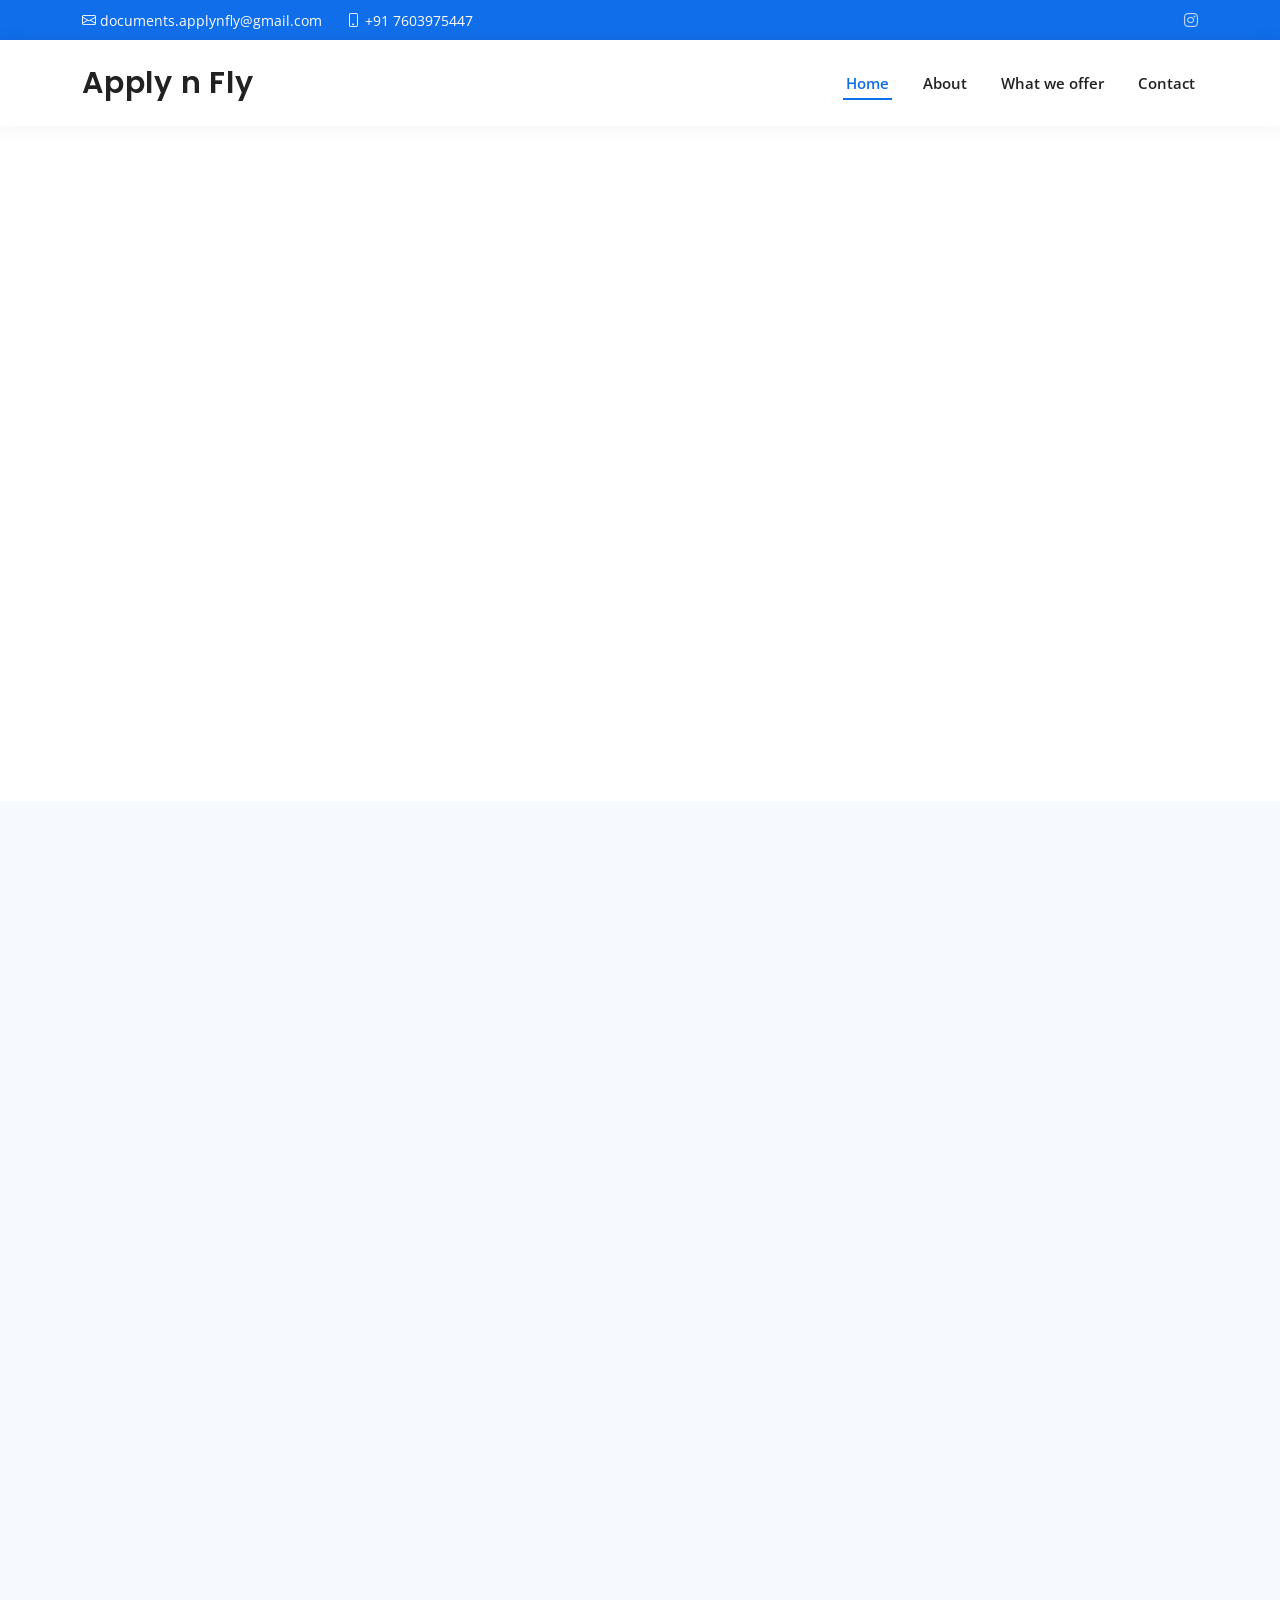
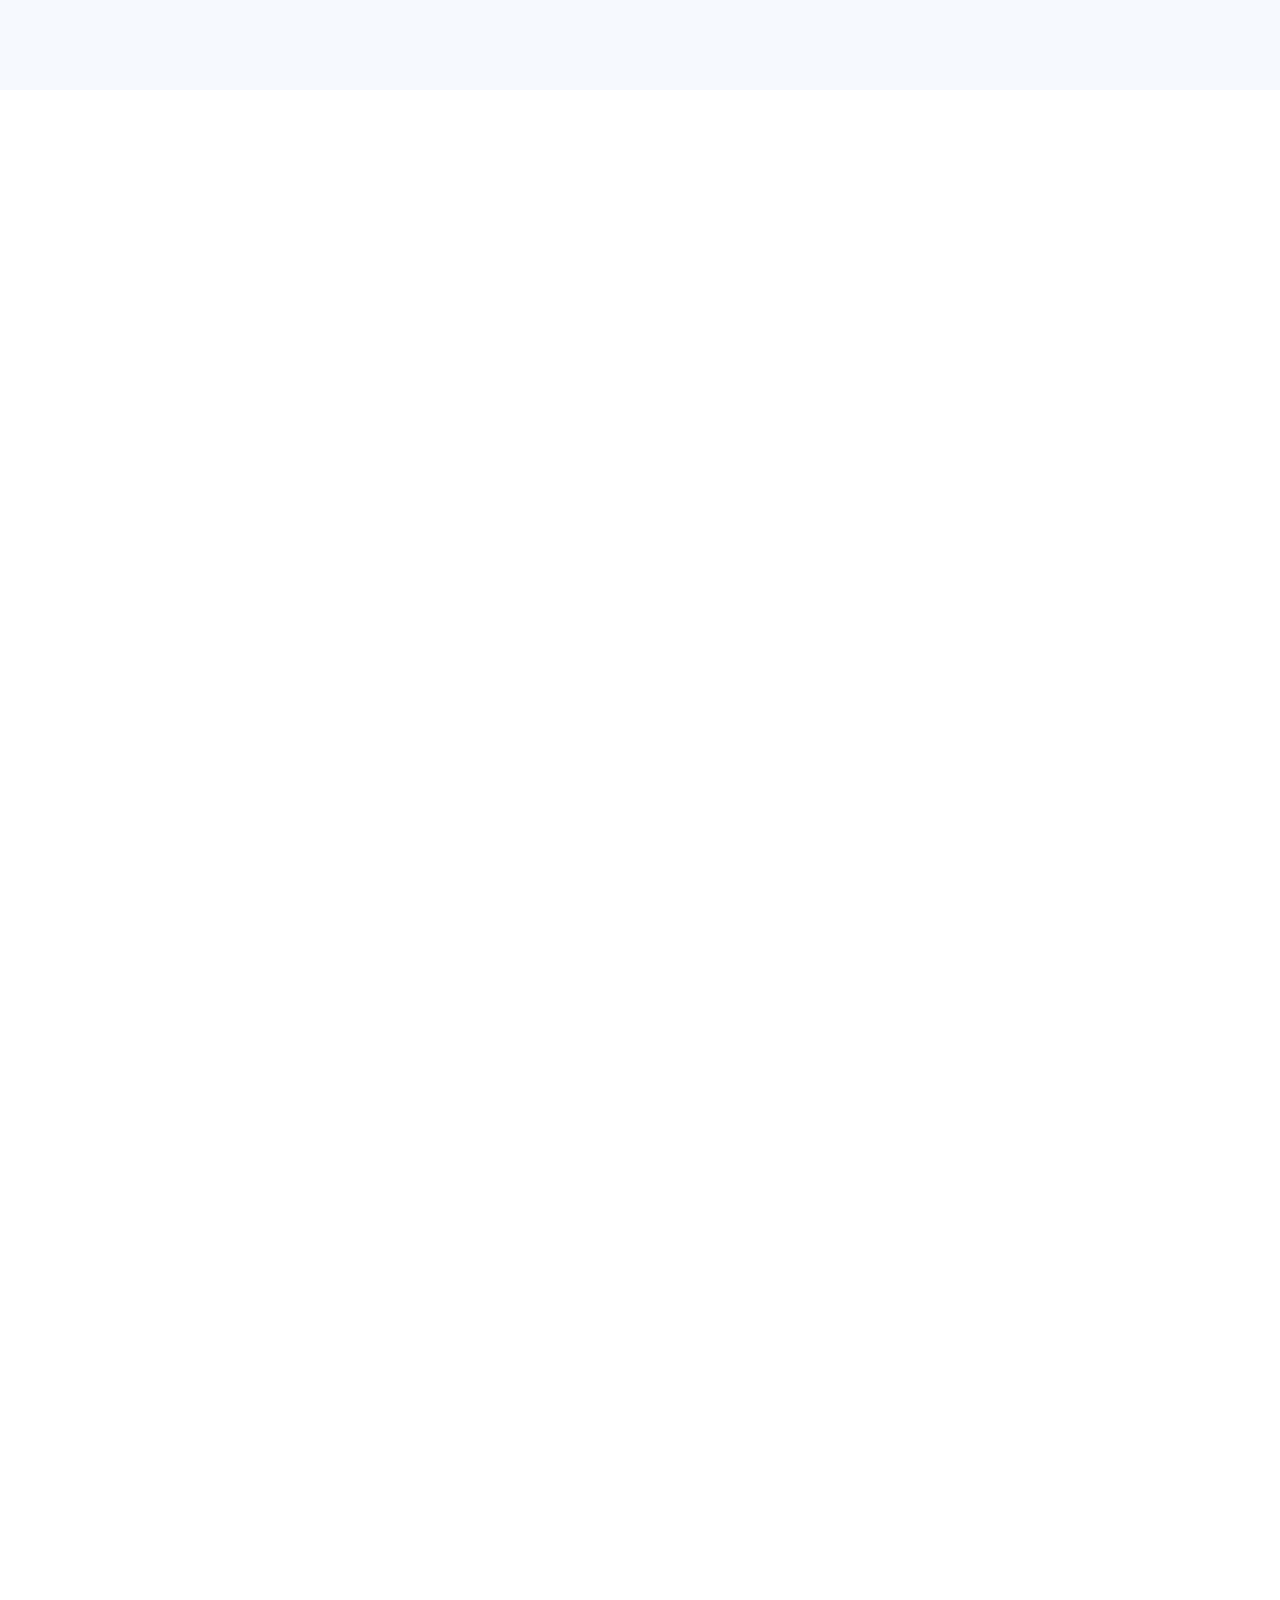
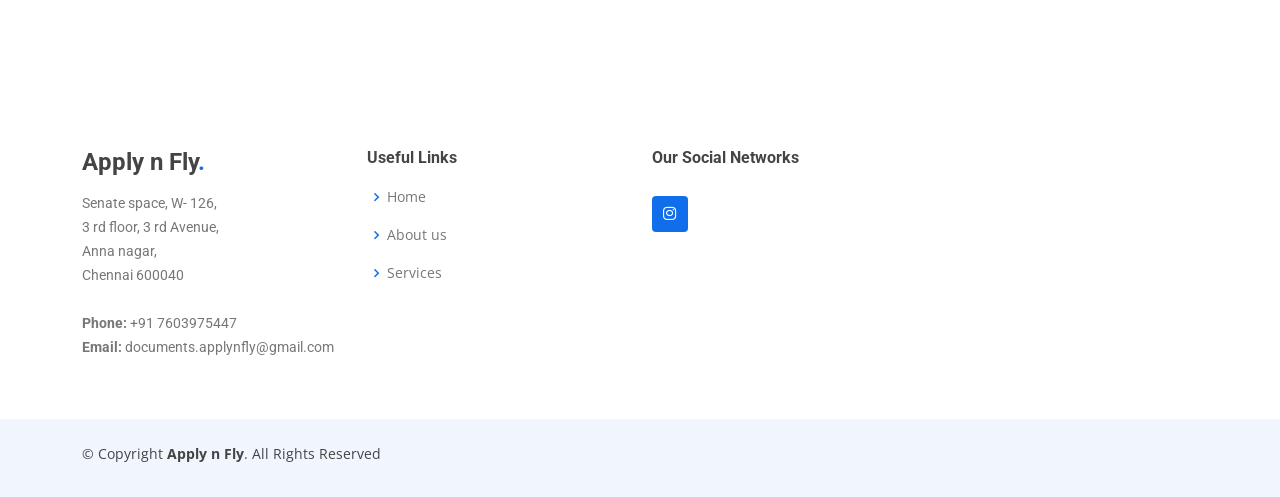
==== index.html @ 19f2c5c2 "Source_code" ====
<!DOCTYPE html>
<html lang="en">

<head>
  <meta charset="utf-8">
  <meta content="width=device-width, initial-scale=1.0" name="viewport">

  <title>Apply n Fly</title>
  <meta content="" name="description">
  <meta content="" name="keywords">

  <!-- Favicons -->
  <!-- <link href="assets/img/favicon.png" rel="icon"> -->
  <link href="assets/img/apple-touch-icon.png" rel="apple-touch-icon">

  <!-- Google Fonts -->
  <link href="https://fonts.googleapis.com/css?family=Open+Sans:300,300i,400,400i,600,600i,700,700i|Roboto:300,300i,400,400i,500,500i,600,600i,700,700i|Poppins:300,300i,400,400i,500,500i,600,600i,700,700i" rel="stylesheet">

  <!-- Vendor CSS Files -->
  <link href="assets/vendor/aos/aos.css" rel="stylesheet">
  <link href="assets/vendor/bootstrap/css/bootstrap.min.css" rel="stylesheet">
  <link href="assets/vendor/bootstrap-icons/bootstrap-icons.css" rel="stylesheet">
  <link href="assets/vendor/boxicons/css/boxicons.min.css" rel="stylesheet">
  <link href="assets/vendor/glightbox/css/glightbox.min.css" rel="stylesheet">
  <link href="assets/vendor/swiper/swiper-bundle.min.css" rel="stylesheet">

  <!-- Template Main CSS File -->
  <link href="assets/css/style.css" rel="stylesheet">

  <!-- =======================================================
  * Template Name: Apply n Fly
  * Updated: Mar 10 2023 with Bootstrap v5.2.3
  * Template URL: https://bootstrapmade.com/Apply n Fly-bootstrap-business-template/
  * Author: BootstrapMade.com
  * License: https://bootstrapmade.com/license/
  ======================================================== -->
</head>

<body>

  <!-- ======= Top Bar ======= -->
  <section id="topbar" class="d-flex align-items-center">
    <div class="container d-flex justify-content-center justify-content-md-between">
      <div class="contact-info d-flex align-items-center">
        <!-- <i class="bi bi-envelope d-flex align-items-center"><a href="mailto:documents.applynfly@gmail.com">Get Quote</a></i> -->
        <i class="bi bi-envelope d-flex align-items-center">&nbsp;documents.applynfly@gmail.com</i>
        <i class="bi bi-phone d-flex align-items-center ms-4"><span>+91 7603975447</span></i>
      </div>
      <div class="social-links d-none d-md-flex align-items-center">
        <!-- <a href="#" class="twitter"><i class="bi bi-twitter"></i></a>
        <a href="#" class="facebook"><i class="bi bi-facebook"></i></a> -->
        <a href="https://www.instagram.com/anfabroad" target="_blank" class="instagram"><i class="bi bi-instagram"></i></a>
        <!-- <a href="#" class="linkedin"><i class="bi bi-linkedin"></i></i></a> -->
      
      </div>
    </div>
  </section>

  <!-- ======= Header ======= -->
  <header id="header" class="d-flex align-items-center">
    <div class="container d-flex align-items-center justify-content-between">

      <h1 class="logo"><a href="index.html">Apply n Fly</a></h1>
      <!-- Uncomment below if you prefer to use an image logo -->
      <!-- <a href="index.html" class="logo"><img src="assets/img/logo.png" alt=""></a>-->

      <nav id="navbar" class="navbar">
        <ul>
          <li><a class="nav-link scrollto active" href="#hero">Home</a></li>
          <li><a class="nav-link scrollto" href="#about">About</a></li>
          <li><a class="nav-link scrollto" href="#services">What we offer</a></li>
          
          <!-- <li><a class="nav-link scrollto" href="#team">Team</a></li> -->
          <!-- <li class="dropdown"><a href="#"><span>Drop Down</span> <i class="bi bi-chevron-down"></i></a>
            <ul>
              <li><a href="#">Drop Down 1</a></li>
              <li class="dropdown"><a href="#"><span>Deep Drop Down</span> <i class="bi bi-chevron-right"></i></a>
                <ul>
                  <li><a href="#">Deep Drop Down 1</a></li>
                  <li><a href="#">Deep Drop Down 2</a></li>
                  <li><a href="#">Deep Drop Down 3</a></li>
                  <li><a href="#">Deep Drop Down 4</a></li>
                  <li><a href="#">Deep Drop Down 5</a></li>
                </ul>
              </li>
              <li><a href="#">Drop Down 2</a></li>
              <li><a href="#">Drop Down 3</a></li>
              <li><a href="#">Drop Down 4</a></li>
            </ul>
          </li> -->
          <li><a class="nav-link scrollto" href="#contact">Contact</a></li>
          <!-- <li>
            <a href="https://app.mcs-contractors.com" class="btn-get-started-login scrollto">Login</a>
          </li> -->
          <!-- <li><a class="nav-link scrollto active" href="https://app.mcs-contractors.com">Login</a></li> -->
        </ul>
        <i class="bi bi-list mobile-nav-toggle"></i>
      </nav><!-- .navbar -->

    </div>
  </header><!-- End Header -->

  <!-- ======= Hero Section ======= -->
  <section id="hero" class="d-flex align-items-center">
    <div class="container" data-aos="zoom-out" data-aos-delay="100">
      <h1>One stop solution for your <span>immigration dream</span></h1>
      <h2>Elevate your career around the world, <br> we at apply and fly work to have your goals established</h2>
      <div class="d-flex">
        <a href="#services" class="btn-get-started scrollto">Our Services</a>
        <!-- <a href="https://www.youtube.com/watch?v=jDDaplaOz7Q" class="glightbox btn-watch-video"><i class="bi bi-play-circle"></i><span>Watch Video</span></a> -->
      </div>
    </div>
  </section><!-- End Hero -->

  <main id="main">

    <!-- ======= Featured Services Section ======= -->
    <!-- <section id="featured-services" class="featured-services">
      <div class="container" data-aos="fade-up">

        <div class="row">
          <div class="col-md-6 col-lg-3 d-flex align-items-stretch mb-5 mb-lg-0">
            <div class="icon-box" data-aos="fade-up" data-aos-delay="100">
              <div class="icon"><i class="bx bxl-dribbble"></i></div>
              <h4 class="title"><a href="">Facilites</a></h4>
              <p class="description">Our team of experienced professionals work closely with our clients to develop customized plans that meet their specific
              needs. Trust us to keep your workplace clean, safe, and running smoothly..</p>
            </div>
          </div>

          <div class="col-md-6 col-lg-3 d-flex align-items-stretch mb-5 mb-lg-0">
            <div class="icon-box" data-aos="fade-up" data-aos-delay="200">
              <div class="icon"><i class="bx bx-file"></i></div>
              <h4 class="title"><a href="">About Us</a></h4>
              <p class="description">At MCS Contractors, we believe that our success is built on the relationships we develop with our clients. We strive to
              foster open communication and build trust with every client we serve.</p>
            </div>
          </div>

          <div class="col-md-6 col-lg-3 d-flex align-items-stretch mb-5 mb-lg-0">
            <div class="icon-box" data-aos="fade-up" data-aos-delay="300">
              <div class="icon"><i class="bx bx-tachometer"></i></div>
              <h4 class="title"><a href="">Eco-Friendly</a></h4>
              <p class="description">We also offer energy-efficient lighting solutions and help our clients reduce their water consumption through innovative
              technologies. Trust us to help you create a sustainable workplace that is good for the planet and your bottom line.</p>
            </div>
          </div>

          <div class="col-md-6 col-lg-3 d-flex align-items-stretch mb-5 mb-lg-0">
            <div class="icon-box" data-aos="fade-up" data-aos-delay="400">
              <div class="icon"><i class="bx bx-world"></i></div>
              <h4 class="title"><a href="">Media</a></h4>
              <p class="description">Whether you are a current client, a prospective client, or simply interested in learning more about us, our media
              section is the perfect place to start.</p>
            </div>
          </div>

        </div>

      </div>
    </section> -->

    <!-- ======= About Section ======= -->
    <section id="about" class="about section-bg">
      <div class="container" data-aos="fade-up">

        <div class="section-title">
          <h2>About</h2>
          <h3>Find Out More <span>About Us</span></h3>
          <p>At Apply n Fly Overseas Education, we are dedicated to helping students achieve their dreams of studying abroad.</p>
        </div>

        <div class="row">
          <div class="col-lg-6" data-aos="fade-right" data-aos-delay="100">
            <img src="assets/img/about.jpg" class="img-fluid" alt="">
          </div>
          <div class="col-lg-6 pt-4 pt-lg-0 content d-flex flex-column justify-content-center" data-aos="fade-up" data-aos-delay="100">
            <h3>WIDE RANGE OF CONSULTING SERVICES IMMIGRATION</h3>
            <p class="fst-italic">
              The fuel that drives APPLY N FLY is the gratifying smile you get when you see results that surpass your expectations. The strength of your system combined with the strength of ours will make one heck of a team!
            </p>
            <ul>
              <li>
                <i class="bx bx-store-alt"></i>
                <div>
                  <h5>Quality</h5>
                  <p>We offer comprehensive services to support students in their journey to pursue education in foreign countries. As intermediaries between students and international educational institutions, we strive to make the transition to studying abroad seamless.</p>
                </div>
              </li>
              <li>
                <i class="bx bx-images"></i>
                <div>
                  <h5>Our Assistance</h5>
                  <p>Our services include assistance with the application process, detailed information about universities and courses, visa application support, and guidance on accommodation and cultural adaptation.</p>
                </div>
              </li>
            </ul>
            <p>
              At apply N Fly we work for you with a dedicated team catered and tailored to your needs, being the process partner in connecting your around the world for your future endeavours at your door step
            </p>
          </div>
        </div>

      </div>
    </section><!-- End About Section -->

    <!-- ======= Skills Section ======= -->
    <!-- <section id="skills" class="skills">
      <div class="container" data-aos="fade-up">

        <div class="row skills-content">

          <div class="col-lg-6">

            <div class="progress">
              <span class="skill">HTML <i class="val">100%</i></span>
              <div class="progress-bar-wrap">
                <div class="progress-bar" role="progressbar" aria-valuenow="100" aria-valuemin="0" aria-valuemax="100"></div>
              </div>
            </div>

            <div class="progress">
              <span class="skill">CSS <i class="val">90%</i></span>
              <div class="progress-bar-wrap">
                <div class="progress-bar" role="progressbar" aria-valuenow="90" aria-valuemin="0" aria-valuemax="100"></div>
              </div>
            </div>

            <div class="progress">
              <span class="skill">JavaScript <i class="val">75%</i></span>
              <div class="progress-bar-wrap">
                <div class="progress-bar" role="progressbar" aria-valuenow="75" aria-valuemin="0" aria-valuemax="100"></div>
              </div>
            </div>

          </div>

          <div class="col-lg-6">

            <div class="progress">
              <span class="skill">PHP <i class="val">80%</i></span>
              <div class="progress-bar-wrap">
                <div class="progress-bar" role="progressbar" aria-valuenow="80" aria-valuemin="0" aria-valuemax="100"></div>
              </div>
            </div>

            <div class="progress">
              <span class="skill">WordPress/CMS <i class="val">90%</i></span>
              <div class="progress-bar-wrap">
                <div class="progress-bar" role="progressbar" aria-valuenow="90" aria-valuemin="0" aria-valuemax="100"></div>
              </div>
            </div>

            <div class="progress">
              <span class="skill">Photoshop <i class="val">55%</i></span>
              <div class="progress-bar-wrap">
                <div class="progress-bar" role="progressbar" aria-valuenow="55" aria-valuemin="0" aria-valuemax="100"></div>
              </div>
            </div>

          </div>

        </div>

      </div>
    </section>End Skills Section -->

    <!-- ======= Counts Section ======= -->
    <!-- <section id="counts" class="counts">
      <div class="container" data-aos="fade-up">

        <div class="row">

          <div class="col-lg-3 col-md-6">
            <div class="count-box">
              <i class="bi bi-emoji-smile"></i>
              <span data-purecounter-start="0" data-purecounter-end="232" data-purecounter-duration="1" class="purecounter"></span>
              <p>Happy Clients</p>
            </div>
          </div>

          <div class="col-lg-3 col-md-6 mt-5 mt-md-0">
            <div class="count-box">
              <i class="bi bi-journal-richtext"></i>
              <span data-purecounter-start="0" data-purecounter-end="521" data-purecounter-duration="1" class="purecounter"></span>
              <p>Projects</p>
            </div>
          </div>

          <div class="col-lg-3 col-md-6 mt-5 mt-lg-0">
            <div class="count-box">
              <i class="bi bi-headset"></i>
              <span data-purecounter-start="0" data-purecounter-end="1463" data-purecounter-duration="1" class="purecounter"></span>
              <p>Hours Of Support</p>
            </div>
          </div>

          <div class="col-lg-3 col-md-6 mt-5 mt-lg-0">
            <div class="count-box">
              <i class="bi bi-people"></i>
              <span data-purecounter-start="0" data-purecounter-end="15" data-purecounter-duration="1" class="purecounter"></span>
              <p>Hard Workers</p>
            </div>
          </div>

        </div>

      </div>
    </section> -->

    <!-- ======= Clients Section ======= -->
    <!-- <section id="clients" class="clients section-bg">
      <div class="container" data-aos="zoom-in">

        <div class="row">

          <div class="col-lg-2 col-md-4 col-6 d-flex align-items-center justify-content-center">
            <img src="assets/img/clients/client-1.png" class="img-fluid" alt="">
          </div>

          <div class="col-lg-2 col-md-4 col-6 d-flex align-items-center justify-content-center">
            <img src="assets/img/clients/client-2.png" class="img-fluid" alt="">
          </div>

          <div class="col-lg-2 col-md-4 col-6 d-flex align-items-center justify-content-center">
            <img src="assets/img/clients/client-3.png" class="img-fluid" alt="">
          </div>

          <div class="col-lg-2 col-md-4 col-6 d-flex align-items-center justify-content-center">
            <img src="assets/img/clients/client-4.png" class="img-fluid" alt="">
          </div>

          <div class="col-lg-2 col-md-4 col-6 d-flex align-items-center justify-content-center">
            <img src="assets/img/clients/client-5.png" class="img-fluid" alt="">
          </div>

          <div class="col-lg-2 col-md-4 col-6 d-flex align-items-center justify-content-center">
            <img src="assets/img/clients/client-6.png" class="img-fluid" alt="">
          </div>

        </div>

      </div>
    </section> -->
    <!-- End Clients Section -->

    <!-- ======= Services Section ======= -->
    <section id="services" class="services">
      <div class="container" data-aos="fade-up">

        <div class="section-title">
          <h2>Services</h2>
          <h3>Check our <span>Services</span></h3>
          <p>Our services are customized to meet the specific needs of your business, and we use state-of-the-art equipment and
          technology to ensure the highest level of service quality.</p>
        </div>

        <div class="row">
          <div class="col-lg-3 col-md-6 d-flex align-items-stretch" data-aos="zoom-in" data-aos-delay="100">
            <div class="icon-box">
              <div class="icon"><i class="bx bxl-dribbble"></i></div>
              <h4><a href="">Consulting</a></h4>
              <p>Our expert counseling services help students choose the right program and prepare for competitive exams such as GRE, GMAT, IELTS, TOEFL, PTE, SAT, and ACT</p>
            </div>
          </div>

          <div class="col-lg-3 col-md-6 d-flex align-items-stretch mt-4 mt-md-0" data-aos="zoom-in" data-aos-delay="200">
            <div class="icon-box">
              <div class="icon"><i class="bx bx-file"></i></div>
              <h4><a href="">Immigration</a></h4>
              <p>Apply n Fly Overseas Education assists students in gaining admission to prestigious universities across the USA, UK, Canada, France, Germany, Singapore, New Zealand, and Australia.</p>
            </div>
          </div>

          <div class="col-lg-3 col-md-6 d-flex align-items-stretch mt-4 mt-lg-0" data-aos="zoom-in" data-aos-delay="300">
            <div class="icon-box">
              <div class="icon"><i class="bx bx-tachometer"></i></div>
              <h4><a href="">Financial Aid</a></h4>
              <p>Additionally, we provide guidance on selecting the best universities, obtaining scholarships, securing loans, and navigating visa procedures.</p>
            </div>
          </div>

          <div class="col-lg-3 col-md-6 d-flex align-items-stretch mt-4 mt-lg-0" data-aos="zoom-in" data-aos-delay="100">
            <div class="icon-box">
              <div class="icon"><i class="bx bx-world"></i></div>
              <h4><a href="">Perks Offered</a></h4>
              <p>We also offer pre-departure briefings and support with university accommodation.</p>
            </div>
          </div>

         

        </div>

      </div>
    </section><!-- End Services Section -->

    <!-- ======= Testimonials Section ======= -->
 

    <!-- ======= Portfolio Section ======= -->
    <!-- <section id="portfolio" class="portfolio">
      <div class="container" data-aos="fade-up">

        <div class="section-title">
          <h2>Facilities</h2>
          <h3>Check our <span>Portfolio</span></h3>
         
        </div>

       

        <div class="row portfolio-container" data-aos="fade-up" data-aos-delay="200">

          <div class="col-lg-4 col-md-6 portfolio-item ">
            <img src="assets/img/portfolio/portfolio-1.jpg" class="img-fluid" alt="">
            <div class="portfolio-info">
              <h4>Recreation Facilities</h4>
              <p>App</p>
              <a href="assets/img/portfolio/portfolio-1.jpg" data-gallery="portfolioGallery" class="portfolio-lightbox preview-link" title="App 1"><i class="bx bx-plus"></i></a>
              <a href="portfolio-details.html" class="details-link" title="More Details"><i class="bx bx-link"></i></a>
            </div>
          </div>

          <div class="col-lg-4 col-md-6 portfolio-item">
            <img src="assets/img/portfolio/portfolio-2.jpg" class="img-fluid" alt="">
            <div class="portfolio-info">
              <h4>Hotel, Motel and Resort</h4>
              <p>Web</p>
              <a href="assets/img/portfolio/portfolio-2.jpg" data-gallery="portfolioGallery" class="portfolio-lightbox preview-link" title="Web 3"><i class="bx bx-plus"></i></a>
              <a href="portfolio-details.html" class="details-link" title="More Details"><i class="bx bx-link"></i></a>
            </div>
          </div>

          <div class="col-lg-4 col-md-6 portfolio-item">
            <img src="assets/img/portfolio/portfolio-3.jpg" class="img-fluid" alt="">
            <div class="portfolio-info">
              <h4>Distribution and Manufacturing Plant</h4>
              <p>App</p>
              <a href="assets/img/portfolio/portfolio-3.jpg" data-gallery="portfolioGallery" class="portfolio-lightbox preview-link" title="App 2"><i class="bx bx-plus"></i></a>
              <a href="portfolio-details.html" class="details-link" title="More Details"><i class="bx bx-link"></i></a>
            </div>
          </div>

          <div class="col-lg-4 col-md-6 portfolio-item">
            <img src="assets/img/portfolio/portfolio-4.jpg" class="img-fluid" alt="">
            <div class="portfolio-info">
              <h4>Food Processing</h4>
              <p>Card</p>
              <a href="assets/img/portfolio/portfolio-4.jpg" data-gallery="portfolioGallery" class="portfolio-lightbox preview-link" title="Card 2"><i class="bx bx-plus"></i></a>
              <a href="portfolio-details.html" class="details-link" title="More Details"><i class="bx bx-link"></i></a>
            </div>
          </div>

          <div class="col-lg-4 col-md-6 portfolio-item">
            <img src="assets/img/portfolio/portfolio-5.jpg" class="img-fluid" alt="">
            <div class="portfolio-info">
              <h4>Medical Service Facility</h4>
              <p>Web</p>
              <a href="assets/img/portfolio/portfolio-5.jpg" data-gallery="portfolioGallery" class="portfolio-lightbox preview-link" title="Web 2"><i class="bx bx-plus"></i></a>
              <a href="portfolio-details.html" class="details-link" title="More Details"><i class="bx bx-link"></i></a>
            </div>
          </div>

          <div class="col-lg-4 col-md-6 portfolio-item">
            <img src="assets/img/portfolio/portfolio-6.jpg" class="img-fluid" alt="">
            <div class="portfolio-info">
              <h4>Financial Service Facility</h4>
              <p>App</p>
              <a href="assets/img/portfolio/portfolio-6.jpg" data-gallery="portfolioGallery" class="portfolio-lightbox preview-link" title="App 3"><i class="bx bx-plus"></i></a>
              <a href="portfolio-details.html" class="details-link" title="More Details"><i class="bx bx-link"></i></a>
            </div>
          </div>

          <div class="col-lg-4 col-md-6 portfolio-item">
            <img src="assets/img/portfolio/portfolio-7.jpg" class="img-fluid" alt="">
            <div class="portfolio-info">
              <h4>Educational Facility</h4>
              <p>Card</p>
              <a href="assets/img/portfolio/portfolio-7.jpg" data-gallery="portfolioGallery" class="portfolio-lightbox preview-link" title="Card 1"><i class="bx bx-plus"></i></a>
              <a href="portfolio-details.html" class="details-link" title="More Details"><i class="bx bx-link"></i></a>
            </div>
          </div>

          <div class="col-lg-4 col-md-6 portfolio-item">
            <img src="assets/img/portfolio/portfolio-8.jpg" class="img-fluid" alt="">
            <div class="portfolio-info">
              <h4>Underground Parking</h4>
              <p>Card</p>
              <a href="assets/img/portfolio/portfolio-8.jpg" data-gallery="portfolioGallery" class="portfolio-lightbox preview-link" title="Card 3"><i class="bx bx-plus"></i></a>
              <a href="portfolio-details.html" class="details-link" title="More Details"><i class="bx bx-link"></i></a>
            </div>
          </div>

          <div class="col-lg-4 col-md-6 portfolio-item">
            <img src="assets/img/portfolio/portfolio-9.jpg" class="img-fluid" alt="">
            <div class="portfolio-info">
              <h4>Auto Dealership</h4>
              <p>Web</p>
              <a href="assets/img/portfolio/portfolio-9.jpg" data-gallery="portfolioGallery" class="portfolio-lightbox preview-link" title="Web 3"><i class="bx bx-plus"></i></a>
              <a href="portfolio-details.html" class="details-link" title="More Details"><i class="bx bx-link"></i></a>
            </div>
          </div>

        </div>

      </div>
    </section> -->
    <!-- End Portfolio Section -->

    <!-- ======= Team Section ======= -->
    <!-- <section id="team" class="team section-bg">
      <div class="container" data-aos="fade-up">

        <div class="section-title">
          <h2>Team</h2>
          <h3>Our Hardworking <span>Team</span></h3>
         
        </div>

        <div class="row">

          <div class="col-lg-3 col-md-6 d-flex align-items-stretch" data-aos="fade-up" data-aos-delay="100">
            <div class="member">
              <div class="member-img">
                <img src="assets/img/team/team-1.jpg" class="img-fluid" alt="">
                <div class="social">
                  <a href=""><i class="bi bi-twitter"></i></a>
                  <a href=""><i class="bi bi-facebook"></i></a>
                  <a href=""><i class="bi bi-instagram"></i></a>
                  <a href=""><i class="bi bi-linkedin"></i></a>
                </div>
              </div>
              <div class="member-info">
                <h4>Walter White</h4>
                <span>Chief Executive Officer</span>
              </div>
            </div>
          </div>

          <div class="col-lg-3 col-md-6 d-flex align-items-stretch" data-aos="fade-up" data-aos-delay="200">
            <div class="member">
              <div class="member-img">
                <img src="assets/img/team/team-2.jpg" class="img-fluid" alt="">
                <div class="social">
                  <a href=""><i class="bi bi-twitter"></i></a>
                  <a href=""><i class="bi bi-facebook"></i></a>
                  <a href=""><i class="bi bi-instagram"></i></a>
                  <a href=""><i class="bi bi-linkedin"></i></a>
                </div>
              </div>
              <div class="member-info">
                <h4>Sarah Jhonson</h4>
                <span>Product Manager</span>
              </div>
            </div>
          </div>

          <div class="col-lg-3 col-md-6 d-flex align-items-stretch" data-aos="fade-up" data-aos-delay="300">
            <div class="member">
              <div class="member-img">
                <img src="assets/img/team/team-3.jpg" class="img-fluid" alt="">
                <div class="social">
                  <a href=""><i class="bi bi-twitter"></i></a>
                  <a href=""><i class="bi bi-facebook"></i></a>
                  <a href=""><i class="bi bi-instagram"></i></a>
                  <a href=""><i class="bi bi-linkedin"></i></a>
                </div>
              </div>
              <div class="member-info">
                <h4>William Anderson</h4>
                <span>CTO</span>
              </div>
            </div>
          </div>

          <div class="col-lg-3 col-md-6 d-flex align-items-stretch" data-aos="fade-up" data-aos-delay="400">
            <div class="member">
              <div class="member-img">
                <img src="assets/img/team/team-4.jpg" class="img-fluid" alt="">
                <div class="social">
                  <a href=""><i class="bi bi-twitter"></i></a>
                  <a href=""><i class="bi bi-facebook"></i></a>
                  <a href=""><i class="bi bi-instagram"></i></a>
                  <a href=""><i class="bi bi-linkedin"></i></a>
                </div>
              </div>
              <div class="member-info">
                <h4>Amanda Jepson</h4>
                <span>Accountant</span>
              </div>
            </div>
          </div>

        </div>

      </div>
    </section> -->
    <!-- End Team Section -->

    <!-- ======= Pricing Section ======= -->
   
    <!-- ======= Frequently Asked Questions Section ======= -->
 
    <!-- ======= Contact Section ======= -->
    <section id="contact" class="contact">
      <div class="container" data-aos="fade-up">

        <div class="section-title">
          <h2>Contact</h2>
          <h3><span>Contact Us</span></h3>
          
        </div>

        <div class="row" data-aos="fade-up" data-aos-delay="100">
          <div class="col-lg-6">
            <div class="info-box mb-4">
              <i class="bx bx-map"></i>
              <h3>Our Address</h3>
              <p>Senate space, W- 126, 3 rd floor, 3 rd Avenue, Anna nagar, Chennai 600040</p>
            </div>
          </div>

          <div class="col-lg-3 col-md-6">
            <div class="info-box  mb-4">
              <i class="bx bx-envelope"></i>
              <h3>Email Us</h3>
              <p>documents.applynfly@gmail.com</p>
            </div>
          </div>

          <div class="col-lg-3 col-md-6">
            <div class="info-box  mb-4">
              <i class="bx bx-phone-call"></i>
              <h3>Call Us</h3>
              <p>+91 7603975447</p>
            </div>
          </div>

        </div>

        <div class="row" data-aos="fade-up" data-aos-delay="100">

          <div class="col-lg-6 ">
            <!-- <iframe class="mb-4 mb-lg-0" src="https://www.google.com/maps/embed?pb=!1m18!1m12!1m3!1d2886.2922551862052!2d-79.7277769!3d43.6628913!2m3!1f0!2f0!3f0!3m2!1i1024!2i768!4f13.1!3m3!1m2!1s0x882b3fcfe94cee4d%3A0x12c82ac2170d6521!2s2%20County%20Ct%20Blvd%20Suite%3A%20400%2C%20Brampton%2C%20ON%20L6W%203W8%2C%20Canada!5e0!3m2!1sen!2sin!4v1687067603332!5m2!1sen!2sin"  frameborder="0" style="border:0; width: 100%; height: 384px;" allowfullscreen></iframe> -->
            <iframe class="mb-4 mb-lg-0" src="https://www.google.com/maps/embed?pb=!1m18!1m12!1m3!1d3886.1706003937015!2d80.21527987527222!3d13.088372112307027!2m3!1f0!2f0!3f0!3m2!1i1024!2i768!4f13.1!3m3!1m2!1s0x3a526424513aab9d%3A0x924a769fbc797c5b!2sSenate%20Space!5e0!3m2!1sen!2sin!4v1722476760409!5m2!1sen!2sin" frameborder="0" style="border:0; width: 100%; height: 384px;" allowfullscreen></iframe>
          </div>

          <div class="col-lg-6">
            <form action="forms/contact.php" method="post" role="form" class="php-email-form">
              <div class="row">
                <div class="col form-group">
                  <input type="text" name="name" class="form-control" id="name" placeholder="Your Name" required>
                </div>
                <div class="col form-group">
                  <input type="email" class="form-control" name="email" id="email" placeholder="Your Email" required>
                </div>
              </div>
              <div class="form-group">
                <input type="text" class="form-control" name="subject" id="subject" placeholder="Subject" required>
              </div>
              <div class="form-group">
                <textarea class="form-control" name="message" rows="5" placeholder="Message" required></textarea>
              </div>
              <div class="my-3">
                <div class="loading">Loading</div>
                <div class="error-message"></div>
                <div class="sent-message">Your message has been sent. Thank you!</div>
              </div>
              <div class="text-center"><button type="submit">Send Message</button></div>
            </form>
          </div>

        </div>

      </div>
    </section><!-- End Contact Section -->

  </main><!-- End #main -->

  <!-- ======= Footer ======= -->
  <footer id="footer">


    <div class="footer-top">
      <div class="container">
        <div class="row">

          <div class="col-lg-3 col-md-6 footer-contact">
            <h3>Apply n Fly<span>.</span></h3>
            <p>
              Senate space, W- 126, <br>
              3 rd floor, 3 rd Avenue,<br>
              Anna nagar, <br>
              Chennai 600040 <br><br>
              <strong>Phone:</strong> +91 7603975447<br>
              <strong>Email:</strong> documents.applynfly@gmail.com<br>
            </p>
          </div>

          <div class="col-lg-3 col-md-6 footer-links">
            <h4>Useful Links</h4>
            <ul>
              <li><i class="bx bx-chevron-right"></i> <a href="#hero">Home</a></li>
              <li><i class="bx bx-chevron-right"></i> <a href="#about">About us</a></li>
              <li><i class="bx bx-chevron-right"></i> <a href="#services">Services</a></li>
              <!-- <li><i class="bx bx-chevron-right"></i> <a href="#">Terms of service</a></li>
              <li><i class="bx bx-chevron-right"></i> <a href="#">Privacy policy</a></li> -->
            </ul>
          </div>

        

          <div class="col-lg-3 col-md-6 footer-links">
            <h4>Our Social Networks</h4>
            <p></p>
            <div class="social-links mt-3">
              <!-- <a href="#" class="twitter"><i class="bx bxl-twitter"></i></a>
              <a href="#" class="facebook"><i class="bx bxl-facebook"></i></a> -->
              <a href="https://www.instagram.com/anfabroad" target="_blank" class="instagram"><i class="bx bxl-instagram"></i></a>
              <!-- <a href="#" class="google-plus"><i class="bx bxl-skype"></i></a>
              <a href="#" class="linkedin"><i class="bx bxl-linkedin"></i></a> -->
            </div>
          </div>

        </div>
      </div>
    </div>

    <div class="container py-4">
      <div class="copyright">
        &copy; Copyright <strong><span>Apply n Fly</span></strong>. All Rights Reserved
      </div>
     
    </div>
  </footer><!-- End Footer -->

  <div id="preloader"></div>
  <a href="#" class="back-to-top d-flex align-items-center justify-content-center"><i class="bi bi-arrow-up-short"></i></a>

  <!-- Vendor JS Files -->
  <script src="assets/vendor/purecounter/purecounter_vanilla.js"></script>
  <script src="assets/vendor/aos/aos.js"></script>
  <script src="assets/vendor/bootstrap/js/bootstrap.bundle.min.js"></script>
  <script src="assets/vendor/glightbox/js/glightbox.min.js"></script>
  <script src="assets/vendor/isotope-layout/isotope.pkgd.min.js"></script>
  <script src="assets/vendor/swiper/swiper-bundle.min.js"></script>
  <script src="assets/vendor/waypoints/noframework.waypoints.js"></script>
  <script src="assets/vendor/php-email-form/validate.js"></script>

  <!-- Template Main JS File -->
  <script src="assets/js/main.js"></script>

</body>

</html>
---- assets/css/style.css ----
/**
* Template Name: BizLand
* Updated: Mar 10 2023 with Bootstrap v5.2.3
* Template URL: https://bootstrapmade.com/bizland-bootstrap-business-template/
* Author: BootstrapMade.com
* License: https://bootstrapmade.com/license/
*/

/*--------------------------------------------------------------
# General
--------------------------------------------------------------*/
body {
  font-family: "Open Sans", sans-serif;
  color: #444444;
}

a {
  color: #106eea;
  text-decoration: none;
}

a:hover {
  color: #3b8af2;
  text-decoration: none;
}

h1,
h2,
h3,
h4,
h5,
h6 {
  font-family: "Roboto", sans-serif;
}

/*--------------------------------------------------------------
# Preloader
--------------------------------------------------------------*/
#preloader {
  position: fixed;
  top: 0;
  left: 0;
  right: 0;
  bottom: 0;
  z-index: 9999;
  overflow: hidden;
  background: #fff;
}

#preloader:before {
  content: "";
  position: fixed;
  top: calc(50% - 30px);
  left: calc(50% - 30px);
  border: 6px solid #106eea;
  border-top-color: #e2eefd;
  border-radius: 50%;
  width: 60px;
  height: 60px;
  animation: animate-preloader 1s linear infinite;
}

@keyframes animate-preloader {
  0% {
    transform: rotate(0deg);
  }

  100% {
    transform: rotate(360deg);
  }
}

/*--------------------------------------------------------------
# Back to top button
--------------------------------------------------------------*/
.back-to-top {
  position: fixed;
  visibility: hidden;
  opacity: 0;
  right: 15px;
  bottom: 15px;
  z-index: 996;
  background: #106eea;
  width: 40px;
  height: 40px;
  border-radius: 4px;
  transition: all 0.4s;
}

.back-to-top i {
  font-size: 28px;
  color: #fff;
  line-height: 0;
}

.back-to-top:hover {
  background: #3284f1;
  color: #fff;
}

.back-to-top.active {
  visibility: visible;
  opacity: 1;
}

/*--------------------------------------------------------------
# Disable aos animation delay on mobile devices
--------------------------------------------------------------*/
@media screen and (max-width: 768px) {
  [data-aos-delay] {
    transition-delay: 0 !important;
  }
}

/*--------------------------------------------------------------
# Top Bar
--------------------------------------------------------------*/
#topbar {
  background: #106eea;
  height: 40px;
  font-size: 14px;
  transition: all 0.5s;
  color: #fff;
  padding: 0;
}

#topbar .contact-info i {
  font-style: normal;
  color: #fff;
}

#topbar .contact-info i a,
#topbar .contact-info i span {
  padding-left: 5px;
  color: #fff;
}

#topbar .contact-info i a {
  line-height: 0;
  transition: 0.3s;
  transition: 0.3s;
}

#topbar .contact-info i a:hover {
  color: #fff;
  text-decoration: underline;
}

#topbar .social-links a {
  color: rgba(255, 255, 255, 0.7);
  line-height: 0;
  transition: 0.3s;
  margin-left: 20px;
}

#topbar .social-links a:hover {
  color: white;
}

/*--------------------------------------------------------------
# Header
--------------------------------------------------------------*/
#header {
  background: #fff;
  transition: all 0.5s;
  z-index: 997;
  height: 86px;
  box-shadow: 0px 2px 15px rgba(0, 0, 0, 0.1);
}

#header.fixed-top {
  height: 70px;
}

#header .logo {
  font-size: 30px;
  margin: 0;
  padding: 0;
  line-height: 1;
  font-weight: 600;
  letter-spacing: 0.8px;
  font-family: "Poppins", sans-serif;
}

#header .logo a {
  color: #222222;
}

#header .logo a span {
  color: #106eea;
}

#header .logo img {
  max-height: 40px;
}

.scrolled-offset {
  margin-top: 70px;
}

/*--------------------------------------------------------------
# Navigation Menu
--------------------------------------------------------------*/
/**
* Desktop Navigation 
*/
.navbar {
  padding: 0;
}

.navbar ul {
  margin: 0;
  padding: 0;
  display: flex;
  list-style: none;
  align-items: center;
}

.navbar li {
  position: relative;
}

.navbar>ul>li {
  white-space: nowrap;
  padding: 10px 0 10px 28px;
}

.navbar a,
.navbar a:focus {
  display: flex;
  align-items: center;
  justify-content: space-between;
  padding: 0 3px;
  font-size: 15px;
  font-weight: 600;
  color: #222222;
  white-space: nowrap;
  transition: 0.3s;
  position: relative;
}

.navbar a i,
.navbar a:focus i {
  font-size: 12px;
  line-height: 0;
  margin-left: 5px;
}

.navbar>ul>li>a:before {
  content: "";
  position: absolute;
  width: 100%;
  height: 2px;
  bottom: -6px;
  left: 0;
  background-color: #106eea;
  visibility: hidden;
  width: 0px;
  transition: all 0.3s ease-in-out 0s;
}

.navbar a:hover:before,
.navbar li:hover>a:before,
.navbar .active:before {
  visibility: visible;
  width: 100%;
}

.navbar a:hover,
.navbar .active,
.navbar .active:focus,
.navbar li:hover>a {
  color: #106eea;
}

.navbar .dropdown ul {
  display: block;
  position: absolute;
  left: 28px;
  top: calc(100% + 30px);
  margin: 0;
  padding: 10px 0;
  z-index: 99;
  opacity: 0;
  visibility: hidden;
  background: #fff;
  box-shadow: 0px 0px 30px rgba(127, 137, 161, 0.25);
  transition: 0.3s;
}

.navbar .dropdown ul li {
  min-width: 200px;
}

.navbar .dropdown ul a {
  padding: 10px 20px;
  font-weight: 400;
}

.navbar .dropdown ul a i {
  font-size: 12px;
}

.navbar .dropdown ul a:hover,
.navbar .dropdown ul .active:hover,
.navbar .dropdown ul li:hover>a {
  color: #106eea;
}

.navbar .dropdown:hover>ul {
  opacity: 1;
  top: 100%;
  visibility: visible;
}

.navbar .dropdown .dropdown ul {
  top: 0;
  left: calc(100% - 30px);
  visibility: hidden;
}

.navbar .dropdown .dropdown:hover>ul {
  opacity: 1;
  top: 0;
  left: 100%;
  visibility: visible;
}

@media (max-width: 1366px) {
  .navbar .dropdown .dropdown ul {
    left: -90%;
  }

  .navbar .dropdown .dropdown:hover>ul {
    left: -100%;
  }
}

/**
* Mobile Navigation 
*/
.mobile-nav-toggle {
  color: #222222;
  font-size: 28px;
  cursor: pointer;
  display: none;
  line-height: 0;
  transition: 0.5s;
}

.mobile-nav-toggle.bi-x {
  color: #fff;
}

@media (max-width: 991px) {
  .mobile-nav-toggle {
    display: block;
  }

  .navbar ul {
    display: none;
  }
}

.navbar-mobile {
  position: fixed;
  overflow: hidden;
  top: 0;
  right: 0;
  left: 0;
  bottom: 0;
  background: rgba(9, 9, 9, 0.9);
  transition: 0.3s;
  z-index: 999;
}

.navbar-mobile .mobile-nav-toggle {
  position: absolute;
  top: 15px;
  right: 15px;
}

.navbar-mobile ul {
  display: block;
  position: absolute;
  top: 55px;
  right: 15px;
  bottom: 15px;
  left: 15px;
  padding: 10px 0;
  background-color: #fff;
  overflow-y: auto;
  transition: 0.3s;
}

.navbar-mobile a,
.navbar-mobile a:focus {
  padding: 10px 20px;
  font-size: 15px;
  color: #222222;
}

.navbar-mobile>ul>li {
  padding: 0;
}

.navbar-mobile a:hover:before,
.navbar-mobile li:hover>a:before,
.navbar-mobile .active:before {
  visibility: hidden;
}

.navbar-mobile a:hover,
.navbar-mobile .active,
.navbar-mobile li:hover>a {
  color: #106eea;
}

.navbar-mobile .getstarted,
.navbar-mobile .getstarted:focus {
  margin: 15px;
}

.navbar-mobile .dropdown ul {
  position: static;
  display: none;
  margin: 10px 20px;
  padding: 10px 0;
  z-index: 99;
  opacity: 1;
  visibility: visible;
  background: #fff;
  box-shadow: 0px 0px 30px rgba(127, 137, 161, 0.25);
}

.navbar-mobile .dropdown ul li {
  min-width: 200px;
}

.navbar-mobile .dropdown ul a {
  padding: 10px 20px;
}

.navbar-mobile .dropdown ul a i {
  font-size: 12px;
}

.navbar-mobile .dropdown ul a:hover,
.navbar-mobile .dropdown ul .active:hover,
.navbar-mobile .dropdown ul li:hover>a {
  color: #106eea;
}

.navbar-mobile .dropdown>.dropdown-active {
  display: block;
}

/*--------------------------------------------------------------
# Hero Section
--------------------------------------------------------------*/
#hero {
  width: 100%;
  height: 75vh;
  background: url("../img/hero-bg.jpg") top left;
  background-size: cover;
  position: relative;
}

#hero:before {
  content: "";
  background: rgba(255, 255, 255, 0.6);
  position: absolute;
  bottom: 0;
  top: 0;
  left: 0;
  right: 0;
}

#hero .container {
  position: relative;
}

#hero h1 {
  margin: 0;
  font-size: 48px;
  font-weight: 700;
  line-height: 56px;
  color: #222222;
  font-family: "Poppins", sans-serif;
}

#hero h1 span {
  color: #106eea;
}

#hero h2 {
  color: #555555;
  margin: 5px 0 30px 0;
  font-size: 24px;
  font-weight: 400;
}

.btn-get-started {
  font-family: "Roboto", sans-serif;
  text-transform: uppercase;
  font-weight: 500;
  font-size: 14px;
  letter-spacing: 1px;
  display: inline-block;
  padding: 10px 28px;
  border-radius: 4px;
  transition: 0.5s;
  color: #fff;
  background: #106eea;
}

.btn-get-started:hover {
  background: #247cf0;
}

.btn-get-started-login {
  /* font-family: "Roboto", sans-serif; */
  text-transform: uppercase;
  font-weight: 600;
  font-size: 15px;
  letter-spacing: 1px;
  display: inline-block;
  padding: 2px 10px !important;
  border-radius: 4px;
  transition: 0.5s;
  color: #fff !important;
  background: #106eea;
}

.btn-get-started-login:hover {
  background: #247cf0;
}

#hero .btn-watch-video {
  font-size: 16px;
  transition: 0.5s;
  margin-left: 25px;
  color: #222222;
  font-weight: 600;
  display: flex;
  align-items: center;
}

#hero .btn-watch-video i {
  color: #106eea;
  font-size: 32px;
  transition: 0.3s;
  line-height: 0;
  margin-right: 8px;
}

#hero .btn-watch-video:hover {
  color: #106eea;
}

#hero .btn-watch-video:hover i {
  color: #3b8af2;
}

@media (min-width: 1024px) {
  #hero {
    background-attachment: fixed;
  }
}

@media (max-width: 768px) {
  #hero {
    height: 100vh;
  }

  #hero h1 {
    font-size: 28px;
    line-height: 36px;
  }

  #hero h2 {
    font-size: 18px;
    line-height: 24px;
    margin-bottom: 30px;
  }

  .btn-get-started,
  #hero .btn-watch-video {
    font-size: 13px;
  }

  .btn-get-started-login {
    font-size: 13px !important;
    margin: 10px;
  }
}

@media (max-height: 500px) {
  #hero {
    height: 120vh;
  }
}

/*--------------------------------------------------------------
# Sections General
--------------------------------------------------------------*/
section {
  padding: 60px 0;
  overflow: hidden;
}

.section-bg {
  background-color: #f6f9fe;
}

.section-title {
  text-align: center;
  padding-bottom: 30px;
}

.section-title h2 {
  font-size: 13px;
  letter-spacing: 1px;
  font-weight: 700;
  padding: 8px 20px;
  margin: 0;
  background: #e7f1fd;
  color: #106eea;
  display: inline-block;
  text-transform: uppercase;
  border-radius: 50px;
}

.section-title h3 {
  margin: 15px 0 0 0;
  font-size: 32px;
  font-weight: 700;
}

.section-title h3 span {
  color: #106eea;
}

.section-title p {
  margin: 15px auto 0 auto;
  font-weight: 600;
}

@media (min-width: 1024px) {
  .section-title p {
    width: 50%;
  }
}

/*--------------------------------------------------------------
# Breadcrumbs
--------------------------------------------------------------*/
.breadcrumbs {
  padding: 20px 0;
  background-color: #f1f6fe;
  min-height: 40px;
}

.breadcrumbs h2 {
  font-size: 24px;
  font-weight: 300;
  margin: 0;
}

@media (max-width: 992px) {
  .breadcrumbs h2 {
    margin: 0 0 10px 0;
  }
}

.breadcrumbs ol {
  display: flex;
  flex-wrap: wrap;
  list-style: none;
  padding: 0;
  margin: 0;
  font-size: 14px;
}

.breadcrumbs ol li+li {
  padding-left: 10px;
}

.breadcrumbs ol li+li::before {
  display: inline-block;
  padding-right: 10px;
  color: #6c757d;
  content: "/";
}

@media (max-width: 768px) {
  .breadcrumbs .d-flex {
    display: block !important;
  }

  .breadcrumbs ol {
    display: block;
  }

  .breadcrumbs ol li {
    display: inline-block;
  }
}

/*--------------------------------------------------------------
# Featured Services
--------------------------------------------------------------*/
.featured-services .icon-box {
  padding: 30px;
  position: relative;
  overflow: hidden;
  background: #fff;
  box-shadow: 0 0 29px 0 rgba(68, 88, 144, 0.12);
  transition: all 0.3s ease-in-out;
  border-radius: 8px;
  z-index: 1;
}

.featured-services .icon-box::before {
  content: "";
  position: absolute;
  background: #cbe0fb;
  right: 0;
  left: 0;
  bottom: 0;
  top: 100%;
  transition: all 0.3s;
  z-index: -1;
}

.featured-services .icon-box:hover::before {
  background: #106eea;
  top: 0;
  border-radius: 0px;
}

.featured-services .icon {
  margin-bottom: 15px;
}

.featured-services .icon i {
  font-size: 48px;
  line-height: 1;
  color: #106eea;
  transition: all 0.3s ease-in-out;
}

.featured-services .title {
  font-weight: 700;
  margin-bottom: 15px;
  font-size: 18px;
}

.featured-services .title a {
  color: #111;
}

.featured-services .description {
  font-size: 15px;
  line-height: 28px;
  margin-bottom: 0;
}

.featured-services .icon-box:hover .title a,
.featured-services .icon-box:hover .description {
  color: #fff;
}

.featured-services .icon-box:hover .icon i {
  color: #fff;
}

/*--------------------------------------------------------------
# About
--------------------------------------------------------------*/
.about .content h3 {
  font-weight: 600;
  font-size: 26px;
}

.about .content ul {
  list-style: none;
  padding: 0;
}

.about .content ul li {
  display: flex;
  align-items: flex-start;
  margin-bottom: 35px;
}

.about .content ul li:first-child {
  margin-top: 35px;
}

.about .content ul i {
  background: #fff;
  box-shadow: 0px 6px 15px rgba(16, 110, 234, 0.12);
  font-size: 24px;
  padding: 20px;
  margin-right: 15px;
  color: #106eea;
  border-radius: 50px;
}

.about .content ul h5 {
  font-size: 18px;
  color: #555555;
}

.about .content ul p {
  font-size: 15px;
}

.about .content p:last-child {
  margin-bottom: 0;
}

/*--------------------------------------------------------------
# Skills
--------------------------------------------------------------*/
.skills .progress {
  height: 60px;
  display: block;
  background: none;
  border-radius: 0;
}

.skills .progress .skill {
  padding: 0;
  margin: 0 0 6px 0;
  text-transform: uppercase;
  display: block;
  font-weight: 600;
  font-family: "Poppins", sans-serif;
  color: #222222;
}

.skills .progress .skill .val {
  float: right;
  font-style: normal;
}

.skills .progress-bar-wrap {
  background: #e2eefd;
  height: 10px;
}

.skills .progress-bar {
  width: 1px;
  height: 10px;
  transition: 0.9s;
  background-color: #106eea;
}

/*--------------------------------------------------------------
# Counts
--------------------------------------------------------------*/
.counts {
  padding: 70px 0 60px;
}

.counts .count-box {
  padding: 30px 30px 25px 30px;
  width: 100%;
  position: relative;
  text-align: center;
  background: #f1f6fe;
}

.counts .count-box i {
  position: absolute;
  top: -28px;
  left: 50%;
  transform: translateX(-50%);
  font-size: 24px;
  background: #106eea;
  color: #fff;
  width: 56px;
  height: 56px;
  line-height: 0;
  border-radius: 50px;
  border: 5px solid #fff;
  display: inline-flex;
  align-items: center;
  justify-content: center;
}

.counts .count-box span {
  font-size: 36px;
  display: block;
  font-weight: 600;
  color: #062b5b;
}

.counts .count-box p {
  padding: 0;
  margin: 0;
  font-family: "Roboto", sans-serif;
  font-size: 14px;
}

/*--------------------------------------------------------------
# Clients
--------------------------------------------------------------*/
.clients {
  padding: 15px 0;
  text-align: center;
}

.clients img {
  max-width: 45%;
  transition: all 0.4s ease-in-out;
  display: inline-block;
  padding: 15px 0;
}

.clients img:hover {
  transform: scale(1.15);
}

@media (max-width: 768px) {
  .clients img {
    max-width: 40%;
  }
}

/*--------------------------------------------------------------
# Services
--------------------------------------------------------------*/
.services .icon-box {
  text-align: center;
  border: 1px solid #e2eefd;
  padding: 80px 20px;
  transition: all ease-in-out 0.3s;
  background: #fff;
}

.services .icon-box .icon {
  margin: 0 auto;
  width: 64px;
  height: 64px;
  background: #f1f6fe;
  border-radius: 4px;
  border: 1px solid #deebfd;
  display: flex;
  align-items: center;
  justify-content: center;
  margin-bottom: 20px;
  transition: ease-in-out 0.3s;
}

.services .icon-box .icon i {
  color: #3b8af2;
  font-size: 28px;
  transition: ease-in-out 0.3s;
}

.services .icon-box h4 {
  font-weight: 700;
  margin-bottom: 15px;
  font-size: 24px;
}

.services .icon-box h4 a {
  color: #222222;
  transition: ease-in-out 0.3s;
}

.services .icon-box p {
  line-height: 24px;
  font-size: 14px;
  margin-bottom: 0;
}

.services .icon-box:hover {
  border-color: #fff;
  box-shadow: 0px 0 25px 0 rgba(16, 110, 234, 0.1);
}

.services .icon-box:hover h4 a,
.services .icon-box:hover .icon i {
  color: #106eea;
}

.services .icon-box:hover .icon {
  border-color: #106eea;
}

/*--------------------------------------------------------------
# Testimonials
--------------------------------------------------------------*/
.testimonials {
  padding: 80px 0;
  background: url("../img/testimonials-bg.jpg") no-repeat;
  background-position: center center;
  background-size: cover;
  position: relative;
}

.testimonials::before {
  content: "";
  position: absolute;
  left: 0;
  right: 0;
  top: 0;
  bottom: 0;
  background: rgba(0, 0, 0, 0.7);
}

.testimonials .section-header {
  margin-bottom: 40px;
}

.testimonials .testimonials-carousel,
.testimonials .testimonials-slider {
  overflow: hidden;
}

.testimonials .testimonial-item {
  text-align: center;
  color: #fff;
}

.testimonials .testimonial-item .testimonial-img {
  width: 100px;
  border-radius: 50%;
  border: 6px solid rgba(255, 255, 255, 0.15);
  margin: 0 auto;
}

.testimonials .testimonial-item h3 {
  font-size: 20px;
  font-weight: bold;
  margin: 10px 0 5px 0;
  color: #fff;
}

.testimonials .testimonial-item h4 {
  font-size: 14px;
  color: #ddd;
  margin: 0 0 15px 0;
}

.testimonials .testimonial-item .quote-icon-left,
.testimonials .testimonial-item .quote-icon-right {
  color: rgba(255, 255, 255, 0.4);
  font-size: 26px;
}

.testimonials .testimonial-item .quote-icon-left {
  display: inline-block;
  left: -5px;
  position: relative;
}

.testimonials .testimonial-item .quote-icon-right {
  display: inline-block;
  right: -5px;
  position: relative;
  top: 10px;
}

.testimonials .testimonial-item p {
  font-style: italic;
  margin: 0 auto 15px auto;
  color: #eee;
}

.testimonials .swiper-pagination {
  margin-top: 20px;
  position: relative;
}

.testimonials .swiper-pagination .swiper-pagination-bullet {
  width: 12px;
  height: 12px;
  background-color: rgba(255, 255, 255, 0.5);
  opacity: 1;
}

.testimonials .swiper-pagination .swiper-pagination-bullet-active {
  background-color: #106eea;
}

@media (min-width: 992px) {
  .testimonials .testimonial-item p {
    width: 80%;
  }
}

/*--------------------------------------------------------------
# Portfolio
--------------------------------------------------------------*/
.portfolio #portfolio-flters {
  padding: 0;
  margin: 0 auto 15px auto;
  list-style: none;
  text-align: center;
  border-radius: 50px;
  padding: 2px 15px;
}

.portfolio #portfolio-flters li {
  cursor: pointer;
  display: inline-block;
  padding: 10px 15px 8px 15px;
  font-size: 16px;
  font-weight: 600;
  line-height: 1;
  text-transform: uppercase;
  color: #444444;
  margin-bottom: 5px;
  transition: all 0.3s ease-in-out;
}

.portfolio #portfolio-flters li:hover,
.portfolio #portfolio-flters li.filter-active {
  color: #106eea;
}

.portfolio #portfolio-flters li:last-child {
  margin-right: 0;
}

.portfolio .portfolio-item {
  margin-bottom: 30px;
}

.portfolio .portfolio-item .portfolio-info {
  opacity: 1;

  position: absolute;
  left: 30px;
  right: 30px;
  bottom: 20px;
  z-index: 3;
  transition: all ease-in-out 0.3s;
  background: rgba(255, 255, 255, 0.9);
  padding: 15px;
}

.portfolio .portfolio-item .portfolio-info h4 {
  font-size: 18px;
  color: #fff;
  font-weight: 600;
  color: #222222;
}

.portfolio .portfolio-item .portfolio-info p {
  color: #555555;
  font-size: 14px;
  margin-bottom: 0;
}

.portfolio .portfolio-item .portfolio-info .preview-link,
.portfolio .portfolio-item .portfolio-info .details-link {
  position: absolute;
  right: 40px;
  font-size: 24px;
  top: calc(50% - 18px);
  color: #3c3c3c;
}

.portfolio .portfolio-item .portfolio-info .preview-link:hover,
.portfolio .portfolio-item .portfolio-info .details-link:hover {
  color: #106eea;
}

.portfolio .portfolio-item .portfolio-info .details-link {
  right: 10px;
}

.portfolio .portfolio-item .portfolio-links {
  opacity: 1;
  bottom: 20px;
  left: 0;
  right: 0;
  text-align: center;
  z-index: 3;
  position: absolute;
  transition: all ease-in-out 0.3s;
}

.portfolio .portfolio-item .portfolio-links a {
  color: #fff;
  margin: 0 2px;
  font-size: 28px;
  display: inline-block;
  transition: 0.3s;
}

.portfolio .portfolio-item .portfolio-links a:hover {
  color: #6ba7f5;
}

/* .portfolio .portfolio-item:hover .portfolio-info {
  opacity: 1;
  bottom: 20px;
} */

/*--------------------------------------------------------------
# Portfolio Details
--------------------------------------------------------------*/
.portfolio-details {
  padding-top: 40px;
}

.portfolio-details .portfolio-details-slider img {
  width: 100%;
}

.portfolio-details .portfolio-details-slider .swiper-pagination {
  margin-top: 20px;
  position: relative;
}

.portfolio-details .portfolio-details-slider .swiper-pagination .swiper-pagination-bullet {
  width: 12px;
  height: 12px;
  background-color: #fff;
  opacity: 1;
  border: 1px solid #106eea;
}

.portfolio-details .portfolio-details-slider .swiper-pagination .swiper-pagination-bullet-active {
  background-color: #106eea;
}

.portfolio-details .portfolio-info {
  padding: 30px;
  box-shadow: 0px 0 30px rgba(34, 34, 34, 0.08);
}

.portfolio-details .portfolio-info h3 {
  font-size: 22px;
  font-weight: 700;
  margin-bottom: 20px;
  padding-bottom: 20px;
  border-bottom: 1px solid #eee;
}

.portfolio-details .portfolio-info ul {
  list-style: none;
  padding: 0;
  font-size: 15px;
}

.portfolio-details .portfolio-info ul li+li {
  margin-top: 10px;
}

.portfolio-details .portfolio-description {
  padding-top: 30px;
}

.portfolio-details .portfolio-description h2 {
  font-size: 26px;
  font-weight: 700;
  margin-bottom: 20px;
}

.portfolio-details .portfolio-description p {
  padding: 0;
}

/*--------------------------------------------------------------
# Team
--------------------------------------------------------------*/
.team {
  padding: 60px 0;
}

.team .member {
  margin-bottom: 20px;
  overflow: hidden;
  border-radius: 4px;
  background: #fff;
  box-shadow: 0px 2px 15px rgba(16, 110, 234, 0.15);
}

.team .member .member-img {
  position: relative;
  overflow: hidden;
}

.team .member .social {
  position: absolute;
  left: 0;
  bottom: 30px;
  right: 0;
  opacity: 0;
  transition: ease-in-out 0.3s;
  text-align: center;
}

.team .member .social a {
  transition: color 0.3s;
  color: #222222;
  margin: 0 3px;
  padding-top: 7px;
  border-radius: 4px;
  width: 36px;
  height: 36px;
  background: rgba(16, 110, 234, 0.8);
  display: inline-block;
  transition: ease-in-out 0.3s;
  color: #fff;
}

.team .member .social a:hover {
  background: #3b8af2;
}

.team .member .social i {
  font-size: 18px;
}

.team .member .member-info {
  padding: 25px 15px;
}

.team .member .member-info h4 {
  font-weight: 700;
  margin-bottom: 5px;
  font-size: 18px;
  color: #222222;
}

.team .member .member-info span {
  display: block;
  font-size: 13px;
  font-weight: 400;
  color: #aaaaaa;
}

.team .member .member-info p {
  font-style: italic;
  font-size: 14px;
  line-height: 26px;
  color: #777777;
}

.team .member:hover .social {
  opacity: 1;
  bottom: 15px;
}

/*--------------------------------------------------------------
# Pricing
--------------------------------------------------------------*/
.pricing .box {
  padding: 20px;
  background: #fff;
  text-align: center;
  box-shadow: 0px 0px 4px rgba(0, 0, 0, 0.12);
  border-radius: 5px;
  position: relative;
  overflow: hidden;
}

.pricing .box h3 {
  font-weight: 400;
  margin: -20px -20px 20px -20px;
  padding: 20px 15px;
  font-size: 16px;
  font-weight: 600;
  color: #777777;
  background: #f8f8f8;
}

.pricing .box h4 {
  font-size: 36px;
  color: #106eea;
  font-weight: 600;
  font-family: "Poppins", sans-serif;
  margin-bottom: 20px;
}

.pricing .box h4 sup {
  font-size: 20px;
  top: -15px;
  left: -3px;
}

.pricing .box h4 span {
  color: #bababa;
  font-size: 16px;
  font-weight: 300;
}

.pricing .box ul {
  padding: 0;
  list-style: none;
  color: #444444;
  text-align: center;
  line-height: 20px;
  font-size: 14px;
}

.pricing .box ul li {
  padding-bottom: 16px;
}

.pricing .box ul i {
  color: #106eea;
  font-size: 18px;
  padding-right: 4px;
}

.pricing .box ul .na {
  color: #ccc;
  text-decoration: line-through;
}

.pricing .btn-wrap {
  margin: 20px -20px -20px -20px;
  padding: 20px 15px;
  background: #f8f8f8;
  text-align: center;
}

.pricing .btn-buy {
  background: #106eea;
  display: inline-block;
  padding: 8px 35px 10px 35px;
  border-radius: 4px;
  color: #fff;
  transition: none;
  font-size: 14px;
  font-weight: 400;
  font-family: "Roboto", sans-serif;
  font-weight: 600;
  transition: 0.3s;
}

.pricing .btn-buy:hover {
  background: #3b8af2;
}

.pricing .featured h3 {
  color: #fff;
  background: #106eea;
}

.pricing .advanced {
  width: 200px;
  position: absolute;
  top: 18px;
  right: -68px;
  transform: rotate(45deg);
  z-index: 1;
  font-size: 14px;
  padding: 1px 0 3px 0;
  background: #106eea;
  color: #fff;
}

/*--------------------------------------------------------------
# Frequently Asked Questions
--------------------------------------------------------------*/
.faq {
  padding: 60px 0;
}

.faq .faq-list {
  padding: 0;
  list-style: none;
}

.faq .faq-list li {
  border-bottom: 1px solid #d4e5fc;
  margin-bottom: 20px;
  padding-bottom: 20px;
}

.faq .faq-list .question {
  display: block;
  position: relative;
  font-family: #106eea;
  font-size: 18px;
  line-height: 24px;
  font-weight: 400;
  padding-left: 25px;
  cursor: pointer;
  color: #0d58ba;
  transition: 0.3s;
}

.faq .faq-list i {
  font-size: 16px;
  position: absolute;
  left: 0;
  top: -2px;
}

.faq .faq-list p {
  margin-bottom: 0;
  padding: 10px 0 0 25px;
}

.faq .faq-list .icon-show {
  display: none;
}

.faq .faq-list .collapsed {
  color: black;
}

.faq .faq-list .collapsed:hover {
  color: #106eea;
}

.faq .faq-list .collapsed .icon-show {
  display: inline-block;
  transition: 0.6s;
}

.faq .faq-list .collapsed .icon-close {
  display: none;
  transition: 0.6s;
}

/*--------------------------------------------------------------
# Contact
--------------------------------------------------------------*/
.contact .info-box {
  color: #444444;
  text-align: center;
  box-shadow: 0 0 30px rgba(214, 215, 216, 0.3);
  padding: 20px 0 30px 0;
}

.contact .info-box i {
  font-size: 32px;
  color: #106eea;
  border-radius: 50%;
  padding: 8px;
  border: 2px dotted #b3d1fa;
}

.contact .info-box h3 {
  font-size: 20px;
  color: #777777;
  font-weight: 700;
  margin: 10px 0;
}

.contact .info-box p {
  padding: 0;
  line-height: 24px;
  font-size: 14px;
  margin-bottom: 0;
}

.contact .php-email-form {
  box-shadow: 0 0 30px rgba(214, 215, 216, 0.4);
  padding: 30px;
}

.contact .php-email-form .error-message {
  display: none;
  color: #fff;
  background: #ed3c0d;
  text-align: left;
  padding: 15px;
  font-weight: 600;
}

.contact .php-email-form .error-message br+br {
  margin-top: 25px;
}

.contact .php-email-form .sent-message {
  display: none;
  color: #fff;
  background: #18d26e;
  text-align: center;
  padding: 15px;
  font-weight: 600;
}

.contact .php-email-form .loading {
  display: none;
  background: #fff;
  text-align: center;
  padding: 15px;
}

.contact .php-email-form .loading:before {
  content: "";
  display: inline-block;
  border-radius: 50%;
  width: 24px;
  height: 24px;
  margin: 0 10px -6px 0;
  border: 3px solid #18d26e;
  border-top-color: #eee;
  animation: animate-loading 1s linear infinite;
}

.contact .php-email-form .form-group {
  margin-bottom: 20px;
}

.contact .php-email-form input,
.contact .php-email-form textarea {
  border-radius: 0;
  box-shadow: none;
  font-size: 14px;
}

.contact .php-email-form input:focus,
.contact .php-email-form textarea:focus {
  border-color: #106eea;
}

.contact .php-email-form input {
  padding: 10px 15px;
}

.contact .php-email-form textarea {
  padding: 12px 15px;
}

.contact .php-email-form button[type=submit] {
  background: #106eea;
  border: 0;
  padding: 10px 30px;
  color: #fff;
  transition: 0.4s;
  border-radius: 4px;
}

.contact .php-email-form button[type=submit]:hover {
  background: #3b8af2;
}

@keyframes animate-loading {
  0% {
    transform: rotate(0deg);
  }

  100% {
    transform: rotate(360deg);
  }
}

/*--------------------------------------------------------------
# Footer
--------------------------------------------------------------*/
#footer {
  background: #fff;
  padding: 0 0 30px 0;
  color: #444444;
  font-size: 14px;
  background: #f1f6fe;
}

#footer .footer-newsletter {
  padding: 50px 0;
  background: #f1f6fe;
  text-align: center;
  font-size: 15px;
}

#footer .footer-newsletter h4 {
  font-size: 24px;
  margin: 0 0 20px 0;
  padding: 0;
  line-height: 1;
  font-weight: 600;
}

#footer .footer-newsletter form {
  margin-top: 30px;
  background: #fff;
  padding: 6px 10px;
  position: relative;
  border-radius: 4px;
  box-shadow: 0px 2px 15px rgba(0, 0, 0, 0.06);
  text-align: left;
}

#footer .footer-newsletter form input[type=email] {
  border: 0;
  padding: 4px 8px;
  width: calc(100% - 100px);
}

#footer .footer-newsletter form input[type=submit] {
  position: absolute;
  top: 0;
  right: 0;
  bottom: 0;
  border: 0;
  background: none;
  font-size: 16px;
  padding: 0 20px;
  background: #106eea;
  color: #fff;
  transition: 0.3s;
  border-radius: 0 4px 4px 0;
  box-shadow: 0px 2px 15px rgba(0, 0, 0, 0.1);
}

#footer .footer-newsletter form input[type=submit]:hover {
  background: #0d58ba;
}

#footer .footer-top {
  padding: 60px 0 30px 0;
  background: #fff;
}

#footer .footer-top .footer-contact {
  margin-bottom: 30px;
}

#footer .footer-top .footer-contact h3 {
  font-size: 24px;
  margin: 0 0 15px 0;
  padding: 2px 0 2px 0;
  line-height: 1;
  font-weight: 700;
}

#footer .footer-top .footer-contact h3 span {
  color: #106eea;
}

#footer .footer-top .footer-contact p {
  font-size: 14px;
  line-height: 24px;
  margin-bottom: 0;
  font-family: "Roboto", sans-serif;
  color: #777777;
}

#footer .footer-top h4 {
  font-size: 16px;
  font-weight: bold;
  color: #444444;
  position: relative;
  padding-bottom: 12px;
}

#footer .footer-top .footer-links {
  margin-bottom: 30px;
}

#footer .footer-top .footer-links ul {
  list-style: none;
  padding: 0;
  margin: 0;
}

#footer .footer-top .footer-links ul i {
  padding-right: 2px;
  color: #106eea;
  font-size: 18px;
  line-height: 1;
}

#footer .footer-top .footer-links ul li {
  padding: 10px 0;
  display: flex;
  align-items: center;
}

#footer .footer-top .footer-links ul li:first-child {
  padding-top: 0;
}

#footer .footer-top .footer-links ul a {
  color: #777777;
  transition: 0.3s;
  display: inline-block;
  line-height: 1;
}

#footer .footer-top .footer-links ul a:hover {
  text-decoration: none;
  color: #106eea;
}

#footer .footer-top .social-links a {
  font-size: 18px;
  display: inline-block;
  background: #106eea;
  color: #fff;
  line-height: 1;
  padding: 8px 0;
  margin-right: 4px;
  border-radius: 4px;
  text-align: center;
  width: 36px;
  height: 36px;
  transition: 0.3s;
}

#footer .footer-top .social-links a:hover {
  background: #3b8af2;
  color: #fff;
  text-decoration: none;
}

#footer .copyright {
  text-align: center;
  float: left;
}

#footer .credits {
  float: right;
  text-align: center;
  font-size: 13px;
  color: #444444;
}

@media (max-width: 768px) {

  #footer .copyright,
  #footer .credits {
    float: none;
    text-align: center;
    padding: 2px 0;
  }
}
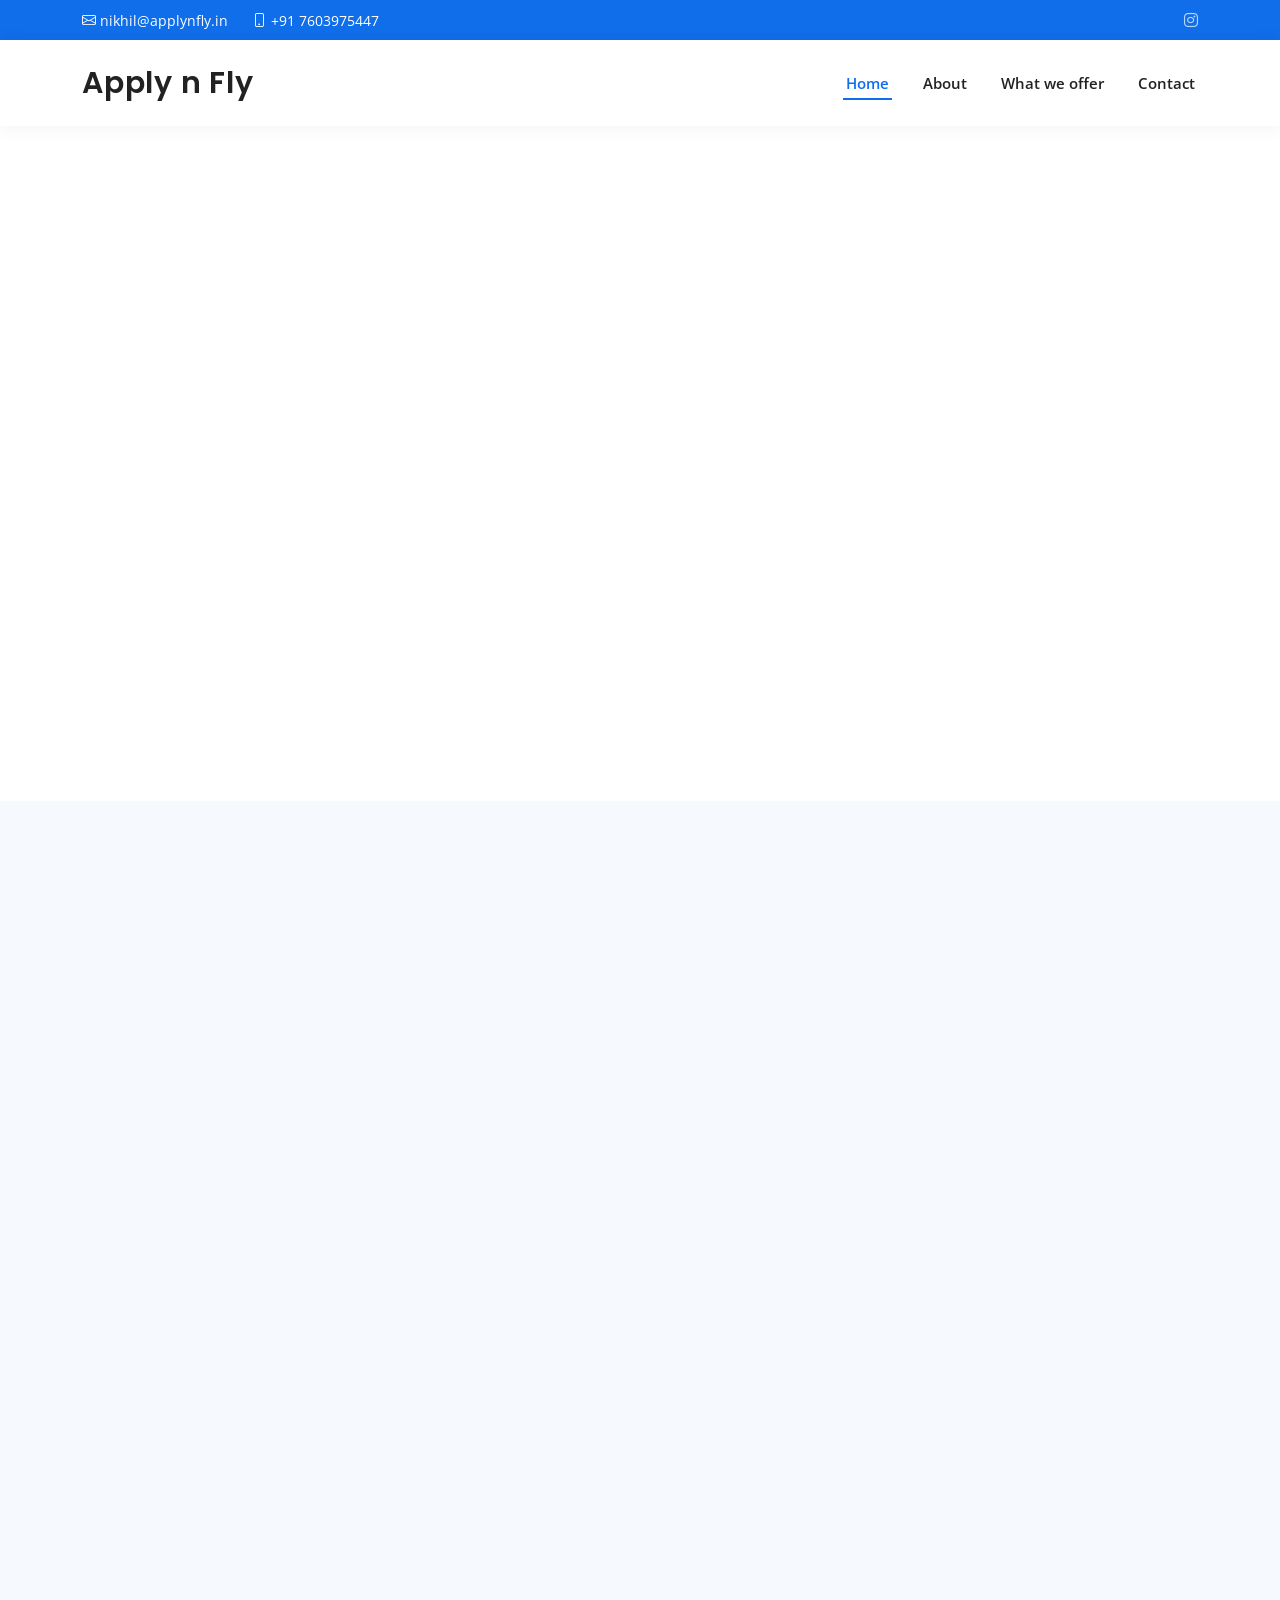
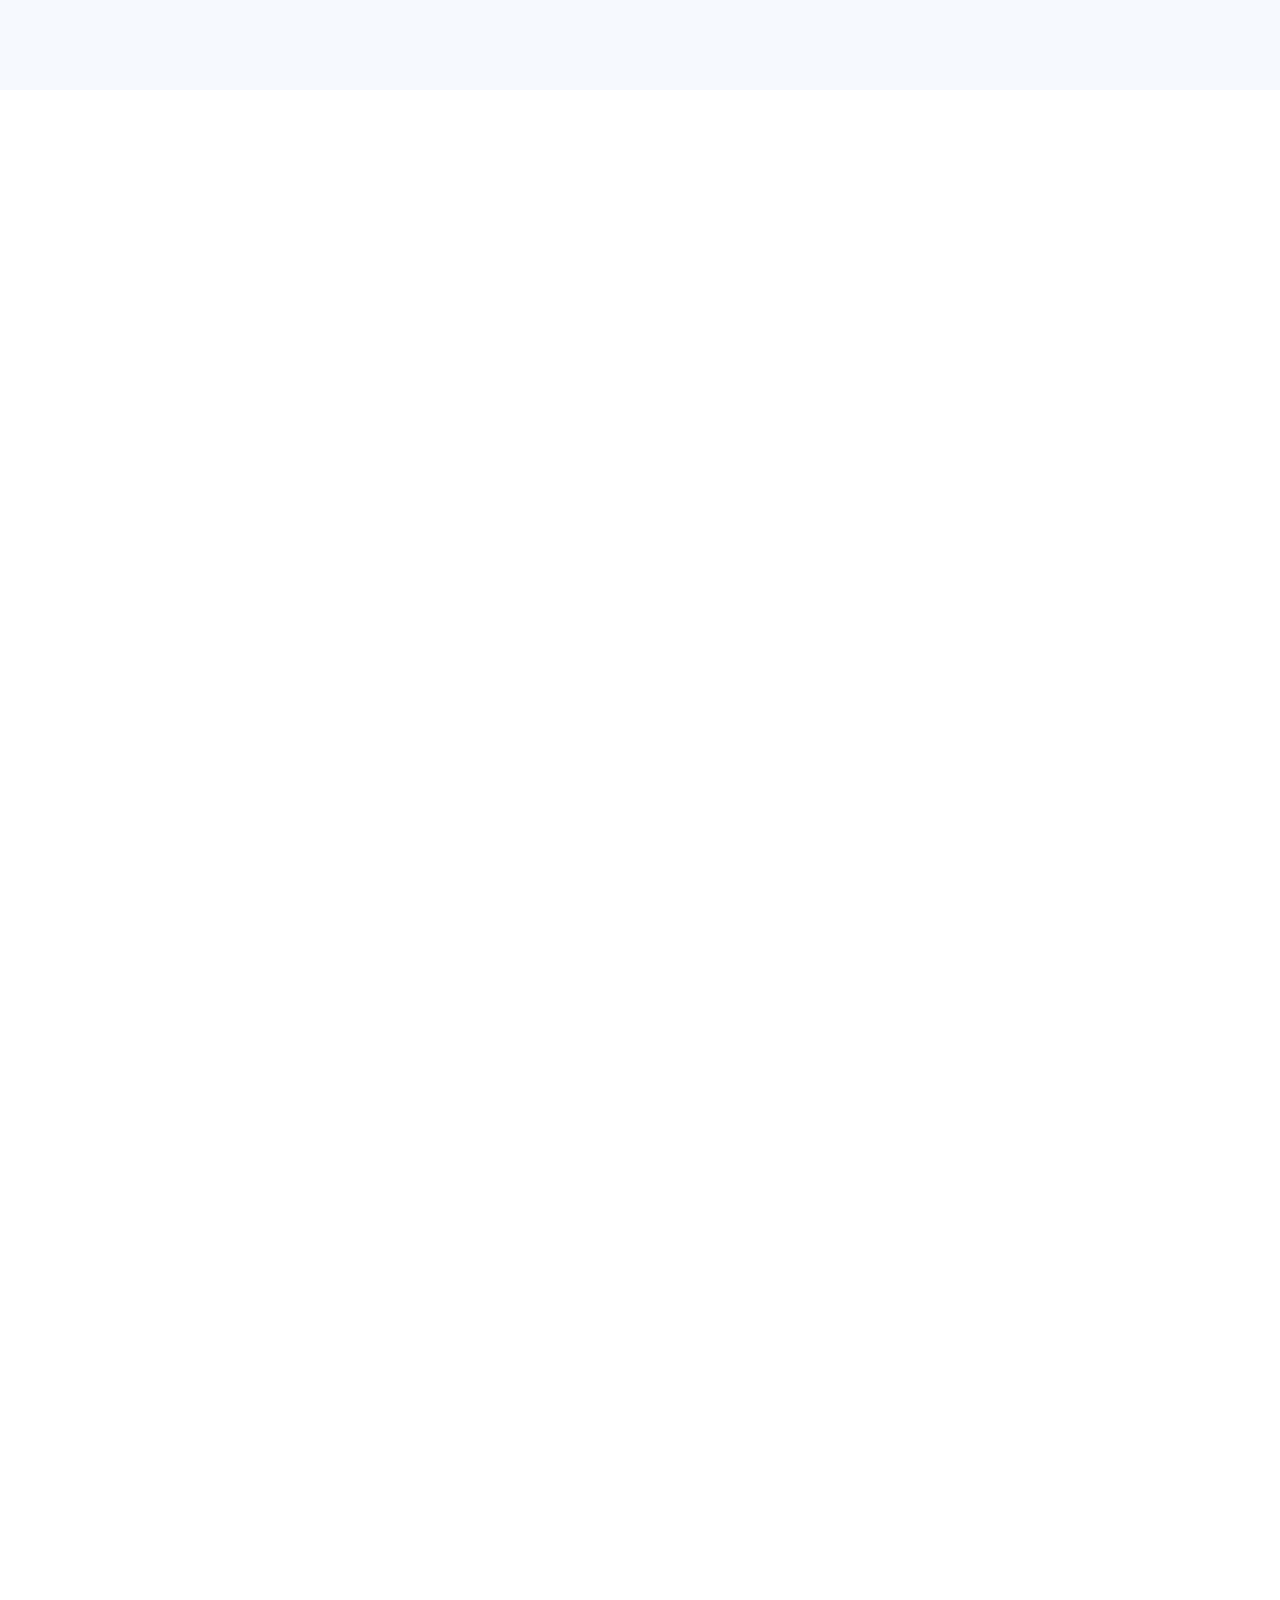
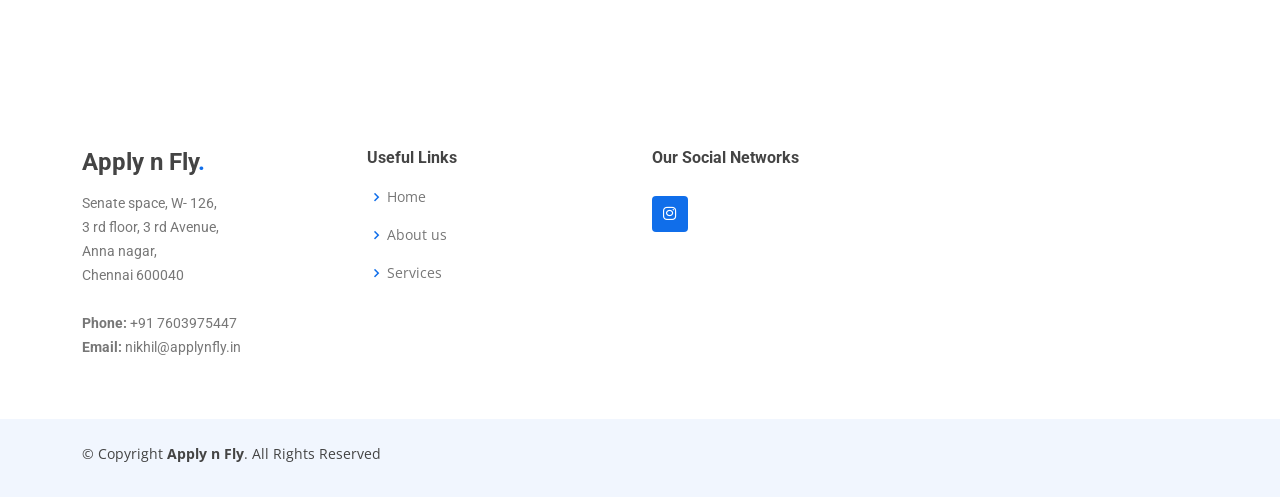
==== commit bedb2531: "Mailid_update" ====
--- a/index.html
+++ b/index.html
@@ -42,8 +42,8 @@
   <section id="topbar" class="d-flex align-items-center">
     <div class="container d-flex justify-content-center justify-content-md-between">
       <div class="contact-info d-flex align-items-center">
-        <!-- <i class="bi bi-envelope d-flex align-items-center"><a href="mailto:documents.applynfly@gmail.com">Get Quote</a></i> -->
-        <i class="bi bi-envelope d-flex align-items-center">&nbsp;documents.applynfly@gmail.com</i>
+        <!-- <i class="bi bi-envelope d-flex align-items-center"><a href="mailto:nikhil@applynfly.in">Get Quote</a></i> -->
+        <i class="bi bi-envelope d-flex align-items-center">&nbsp;nikhil@applynfly.in</i>
         <i class="bi bi-phone d-flex align-items-center ms-4"><span>+91 7603975447</span></i>
       </div>
       <div class="social-links d-none d-md-flex align-items-center">
@@ -625,7 +625,7 @@
             <div class="info-box  mb-4">
               <i class="bx bx-envelope"></i>
               <h3>Email Us</h3>
-              <p>documents.applynfly@gmail.com</p>
+              <p>nikhil@applynfly.in</p>
             </div>
           </div>
 
@@ -694,7 +694,7 @@
               Anna nagar, <br>
               Chennai 600040 <br><br>
               <strong>Phone:</strong> +91 7603975447<br>
-              <strong>Email:</strong> documents.applynfly@gmail.com<br>
+              <strong>Email:</strong> nikhil@applynfly.in<br>
             </p>
           </div>
 
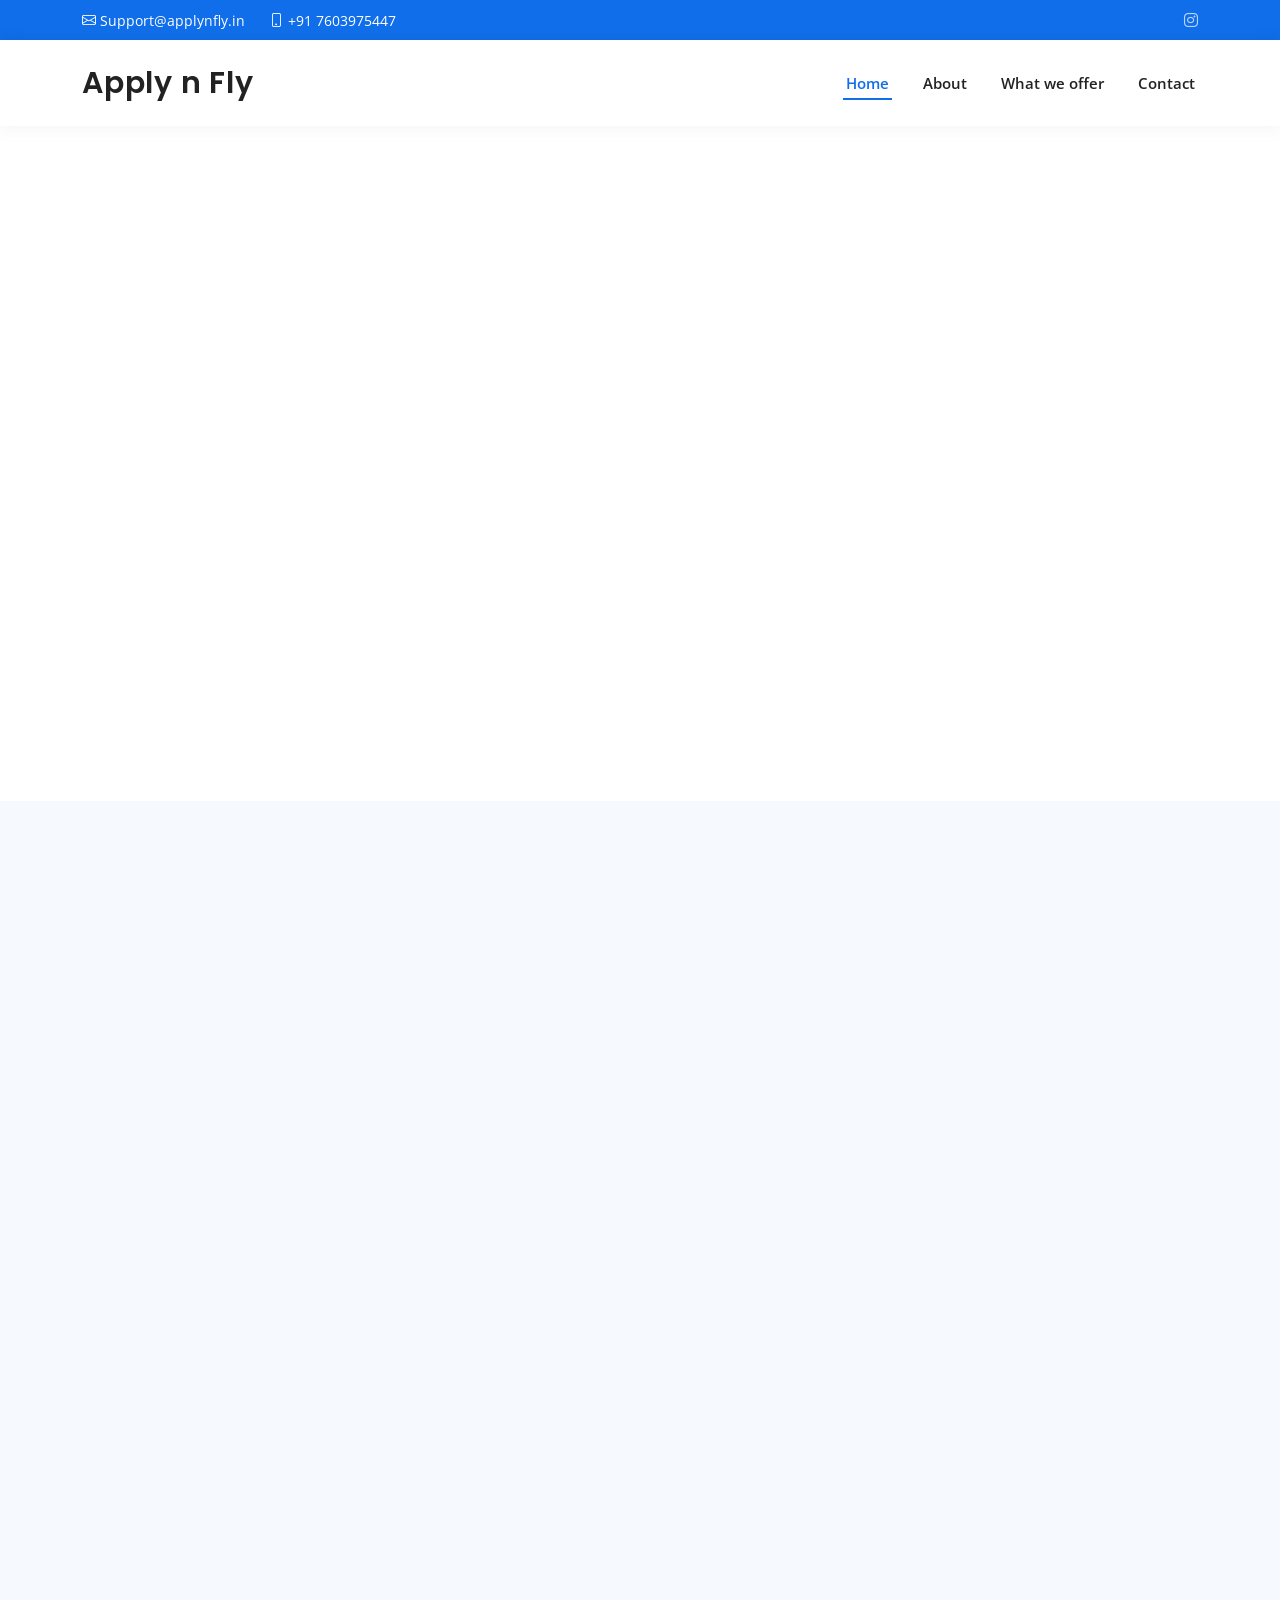
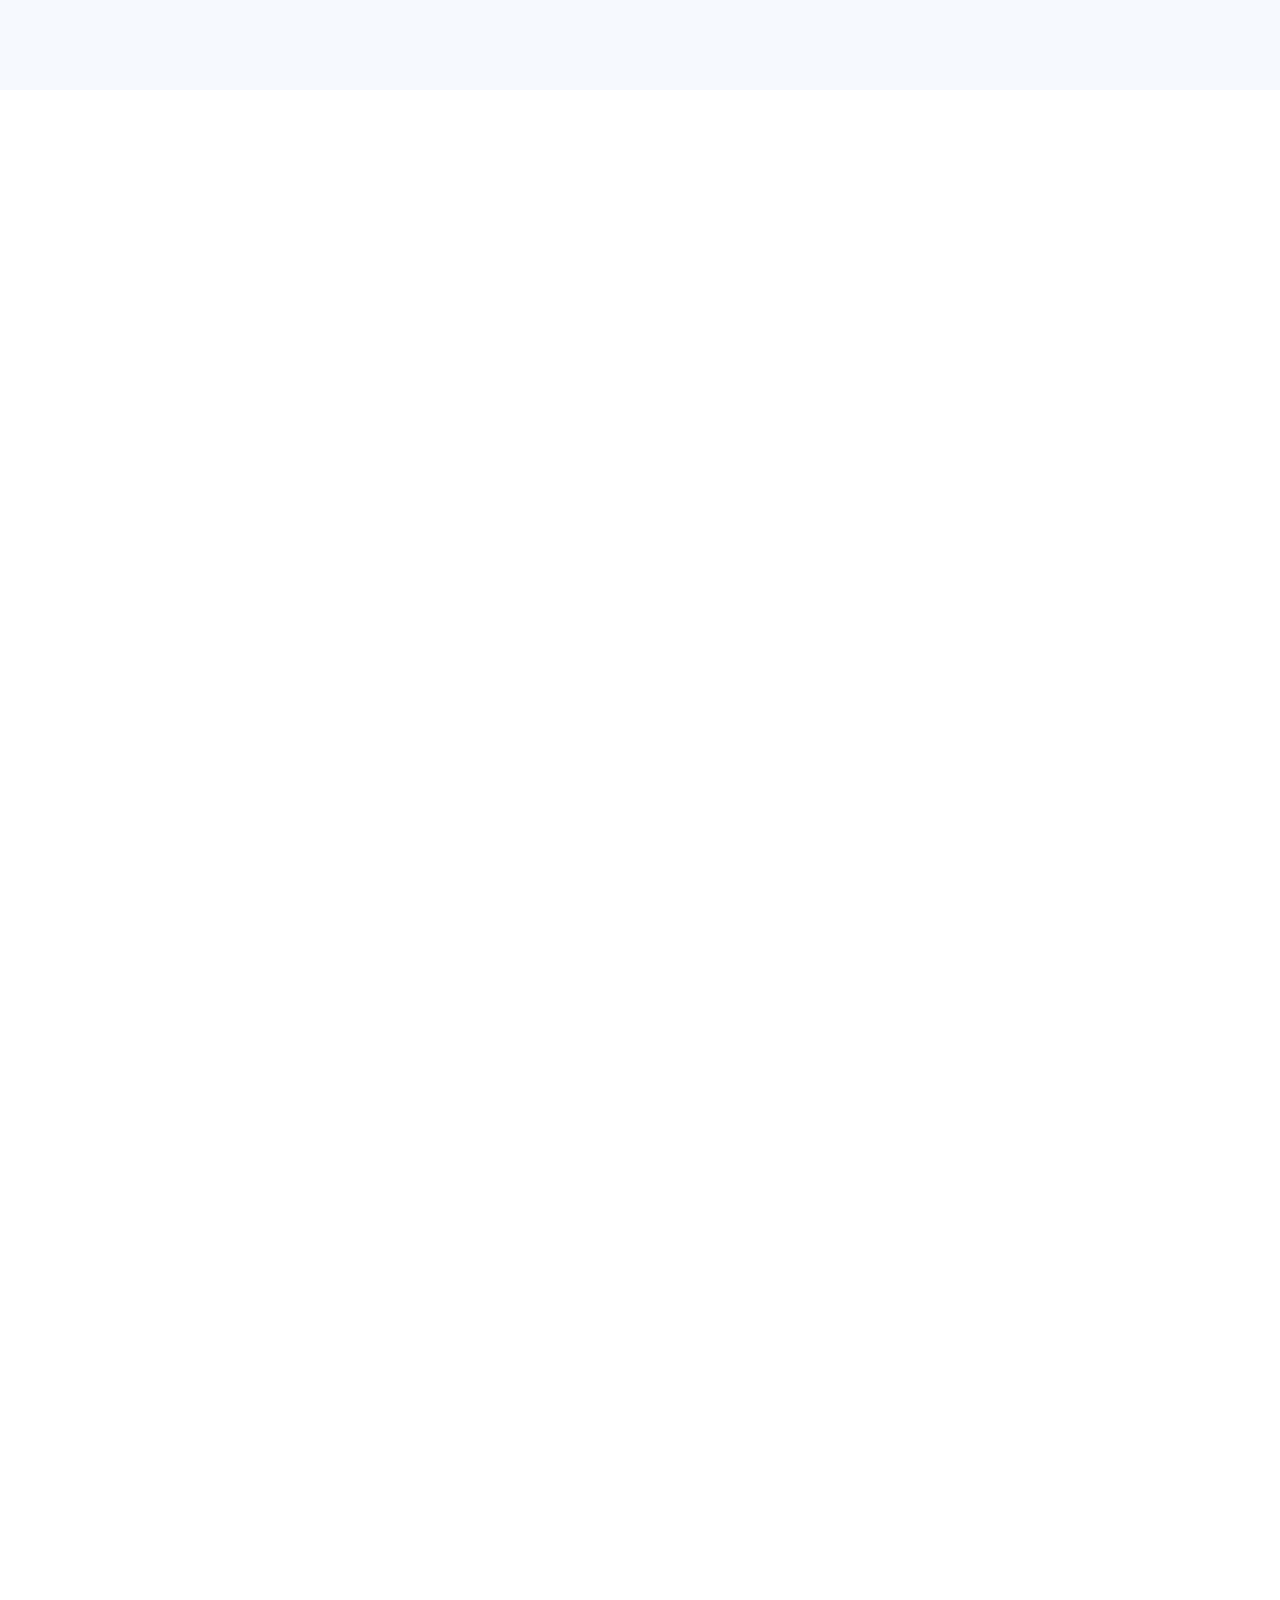
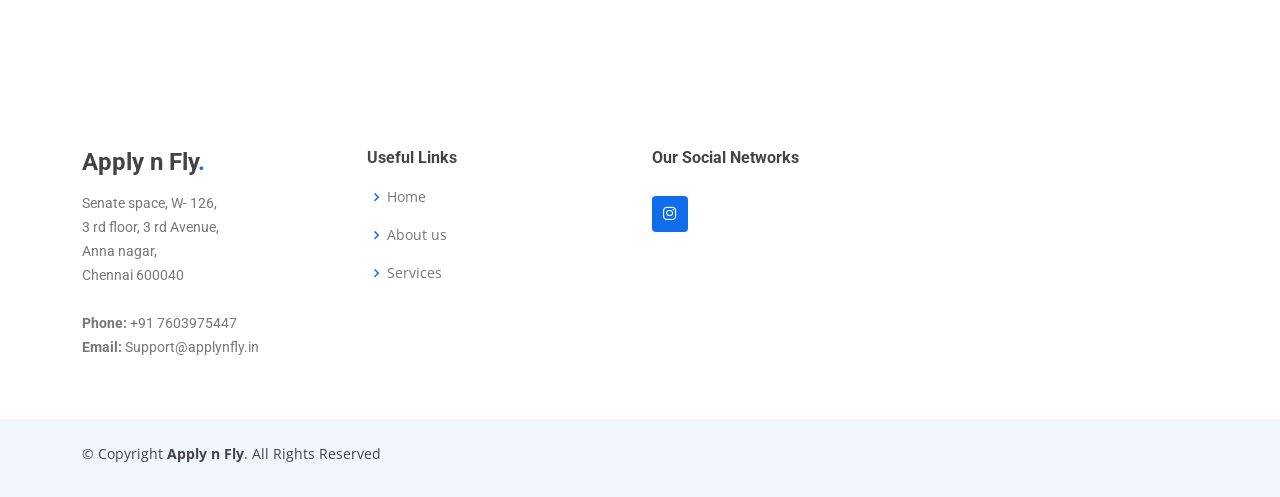
==== commit e2611f7b: "email update" ====
--- a/index.html
+++ b/index.html
@@ -42,8 +42,8 @@
   <section id="topbar" class="d-flex align-items-center">
     <div class="container d-flex justify-content-center justify-content-md-between">
       <div class="contact-info d-flex align-items-center">
-        <!-- <i class="bi bi-envelope d-flex align-items-center"><a href="mailto:nikhil@applynfly.in">Get Quote</a></i> -->
-        <i class="bi bi-envelope d-flex align-items-center">&nbsp;nikhil@applynfly.in</i>
+        <!-- <i class="bi bi-envelope d-flex align-items-center"><a href="mailto:Support@applynfly.in">Get Quote</a></i> -->
+        <i class="bi bi-envelope d-flex align-items-center">&nbsp;Support@applynfly.in</i>
         <i class="bi bi-phone d-flex align-items-center ms-4"><span>+91 7603975447</span></i>
       </div>
       <div class="social-links d-none d-md-flex align-items-center">
@@ -625,7 +625,7 @@
             <div class="info-box  mb-4">
               <i class="bx bx-envelope"></i>
               <h3>Email Us</h3>
-              <p>nikhil@applynfly.in</p>
+              <p>Support@applynfly.in</p>
             </div>
           </div>
 
@@ -694,7 +694,7 @@
               Anna nagar, <br>
               Chennai 600040 <br><br>
               <strong>Phone:</strong> +91 7603975447<br>
-              <strong>Email:</strong> nikhil@applynfly.in<br>
+              <strong>Email:</strong> Support@applynfly.in<br>
             </p>
           </div>
 
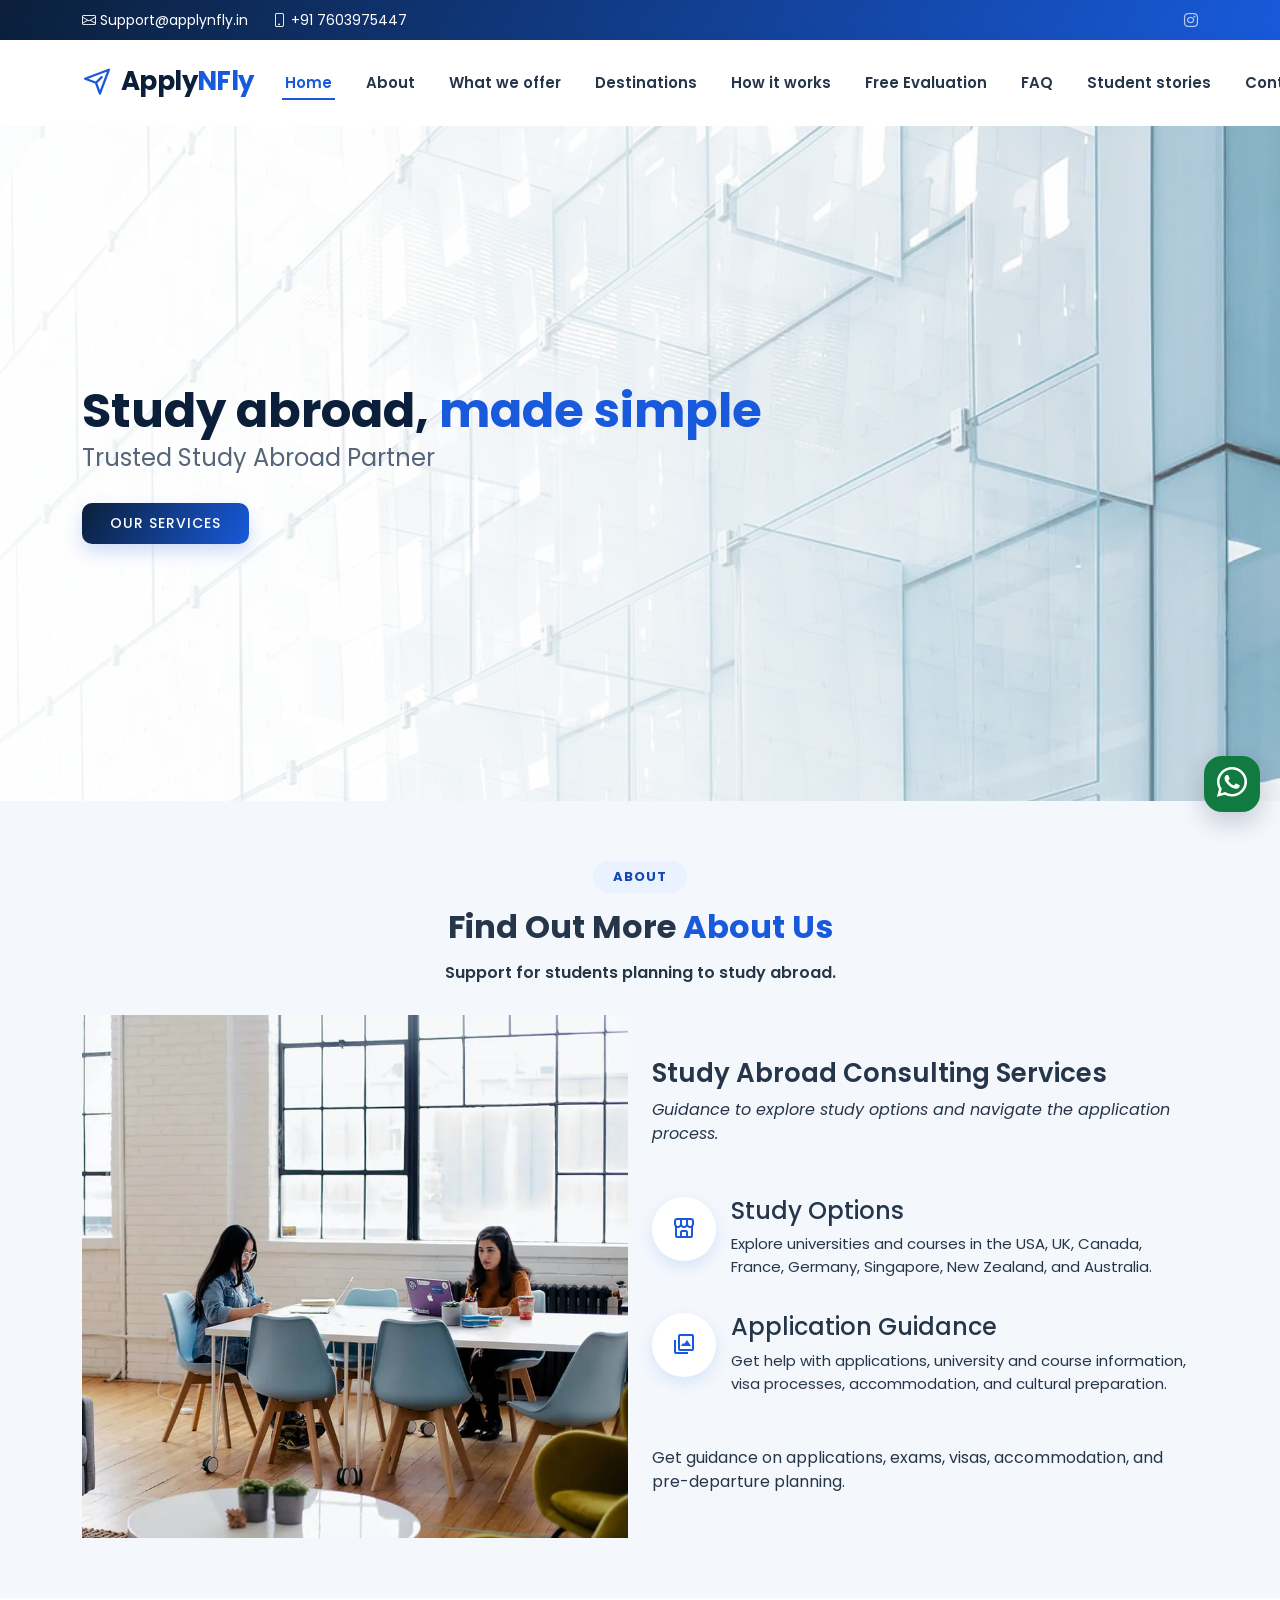
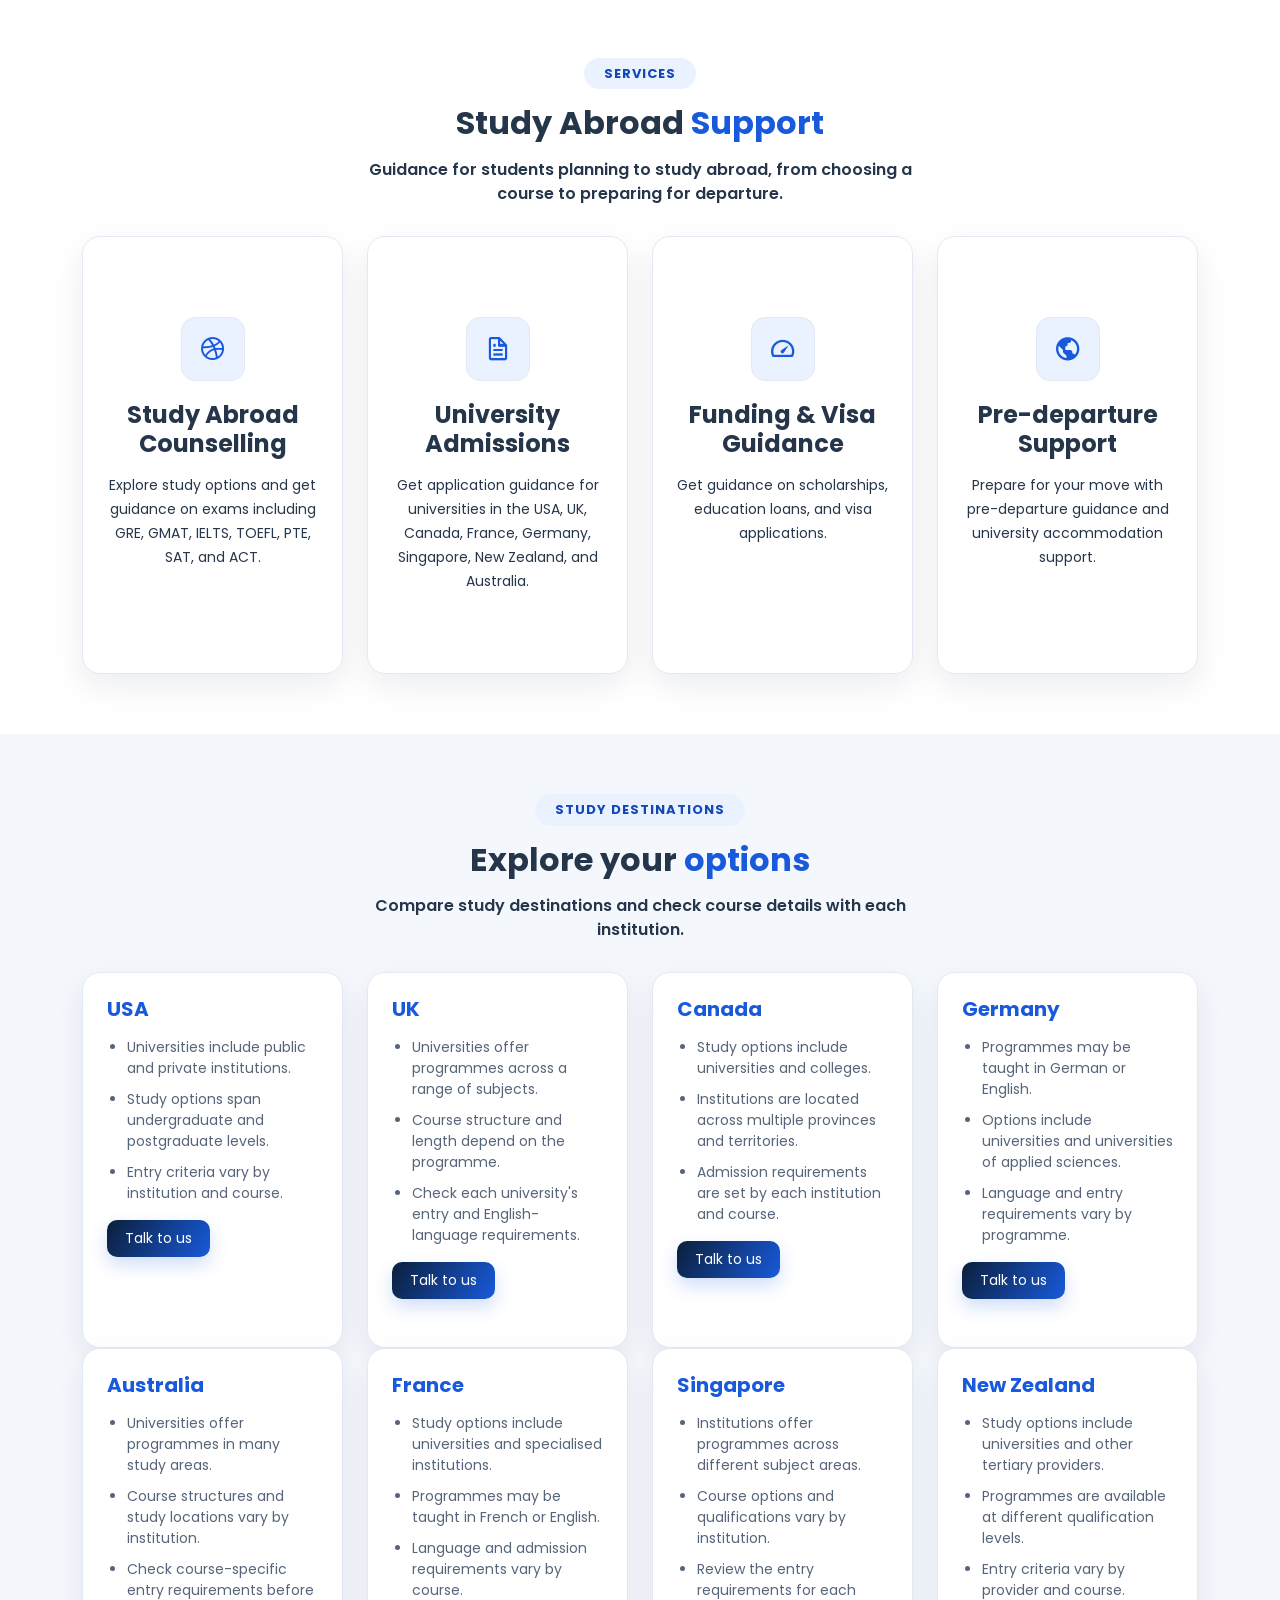
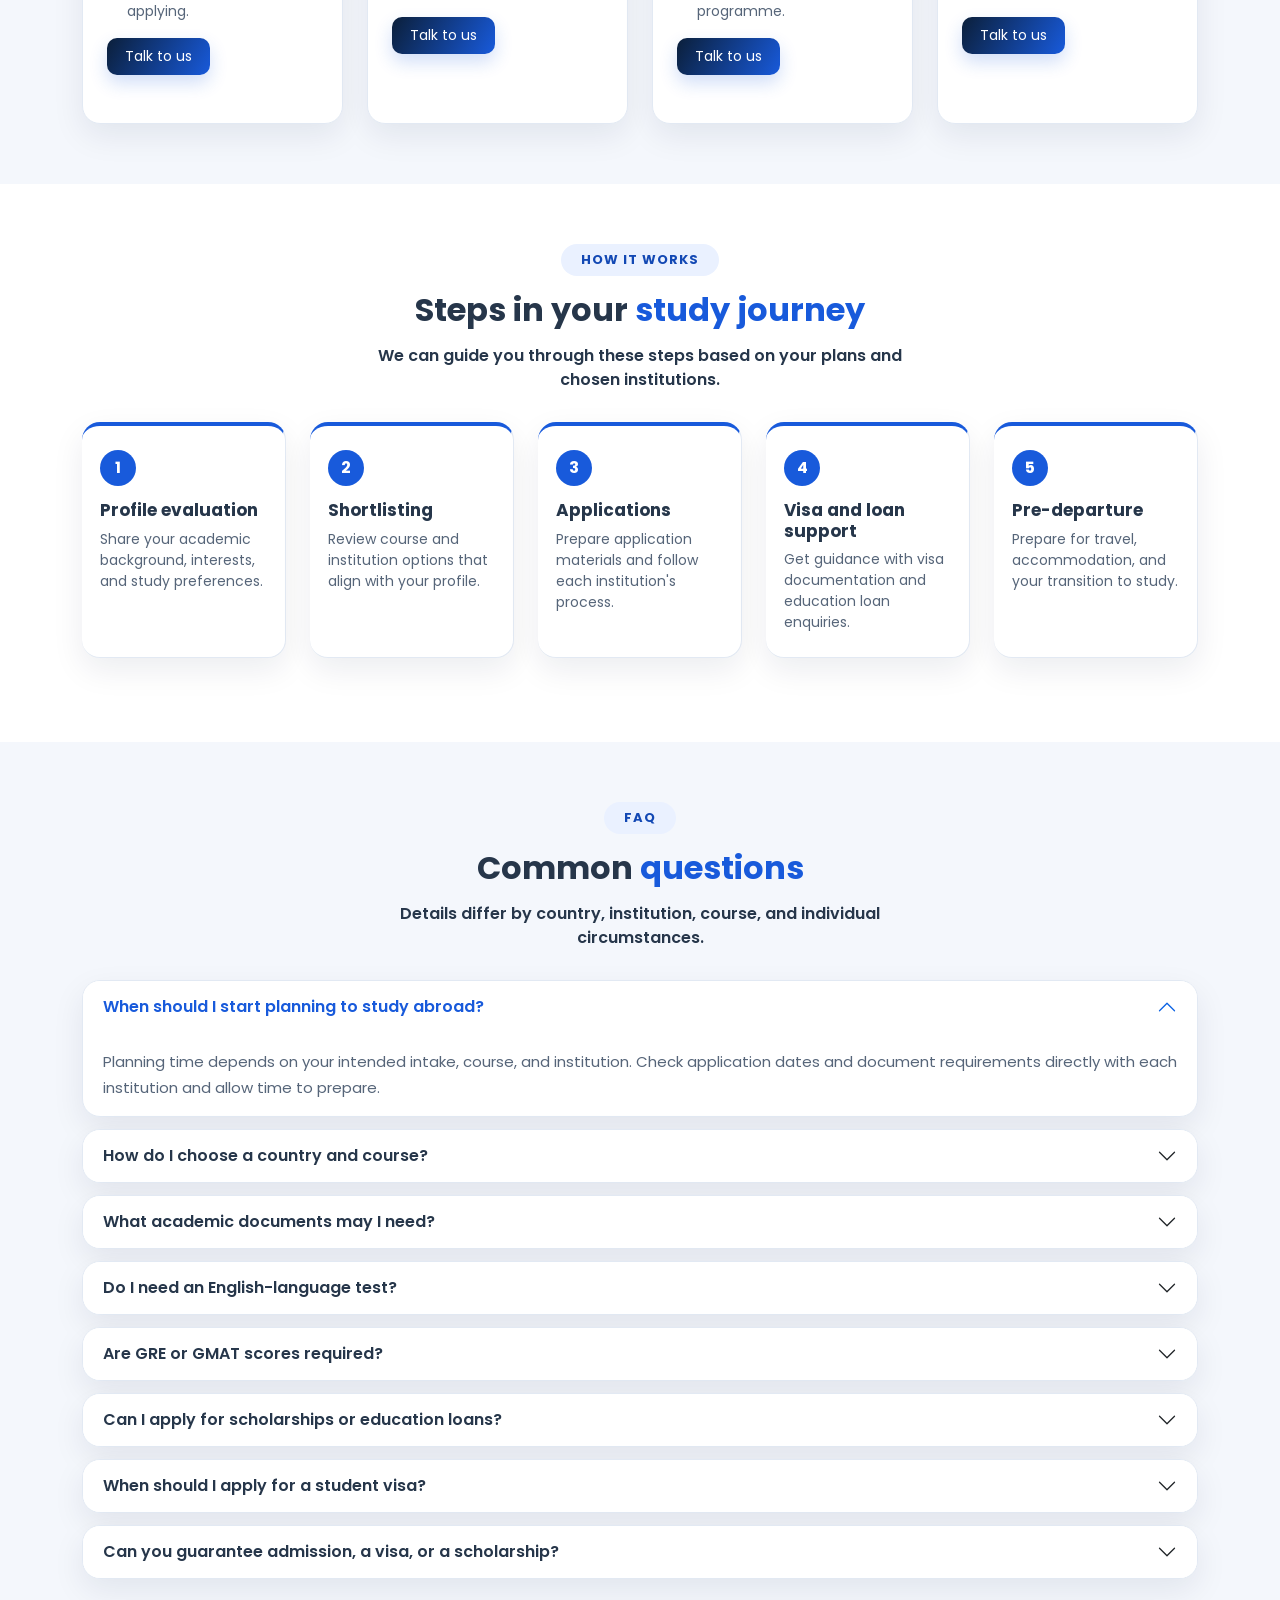
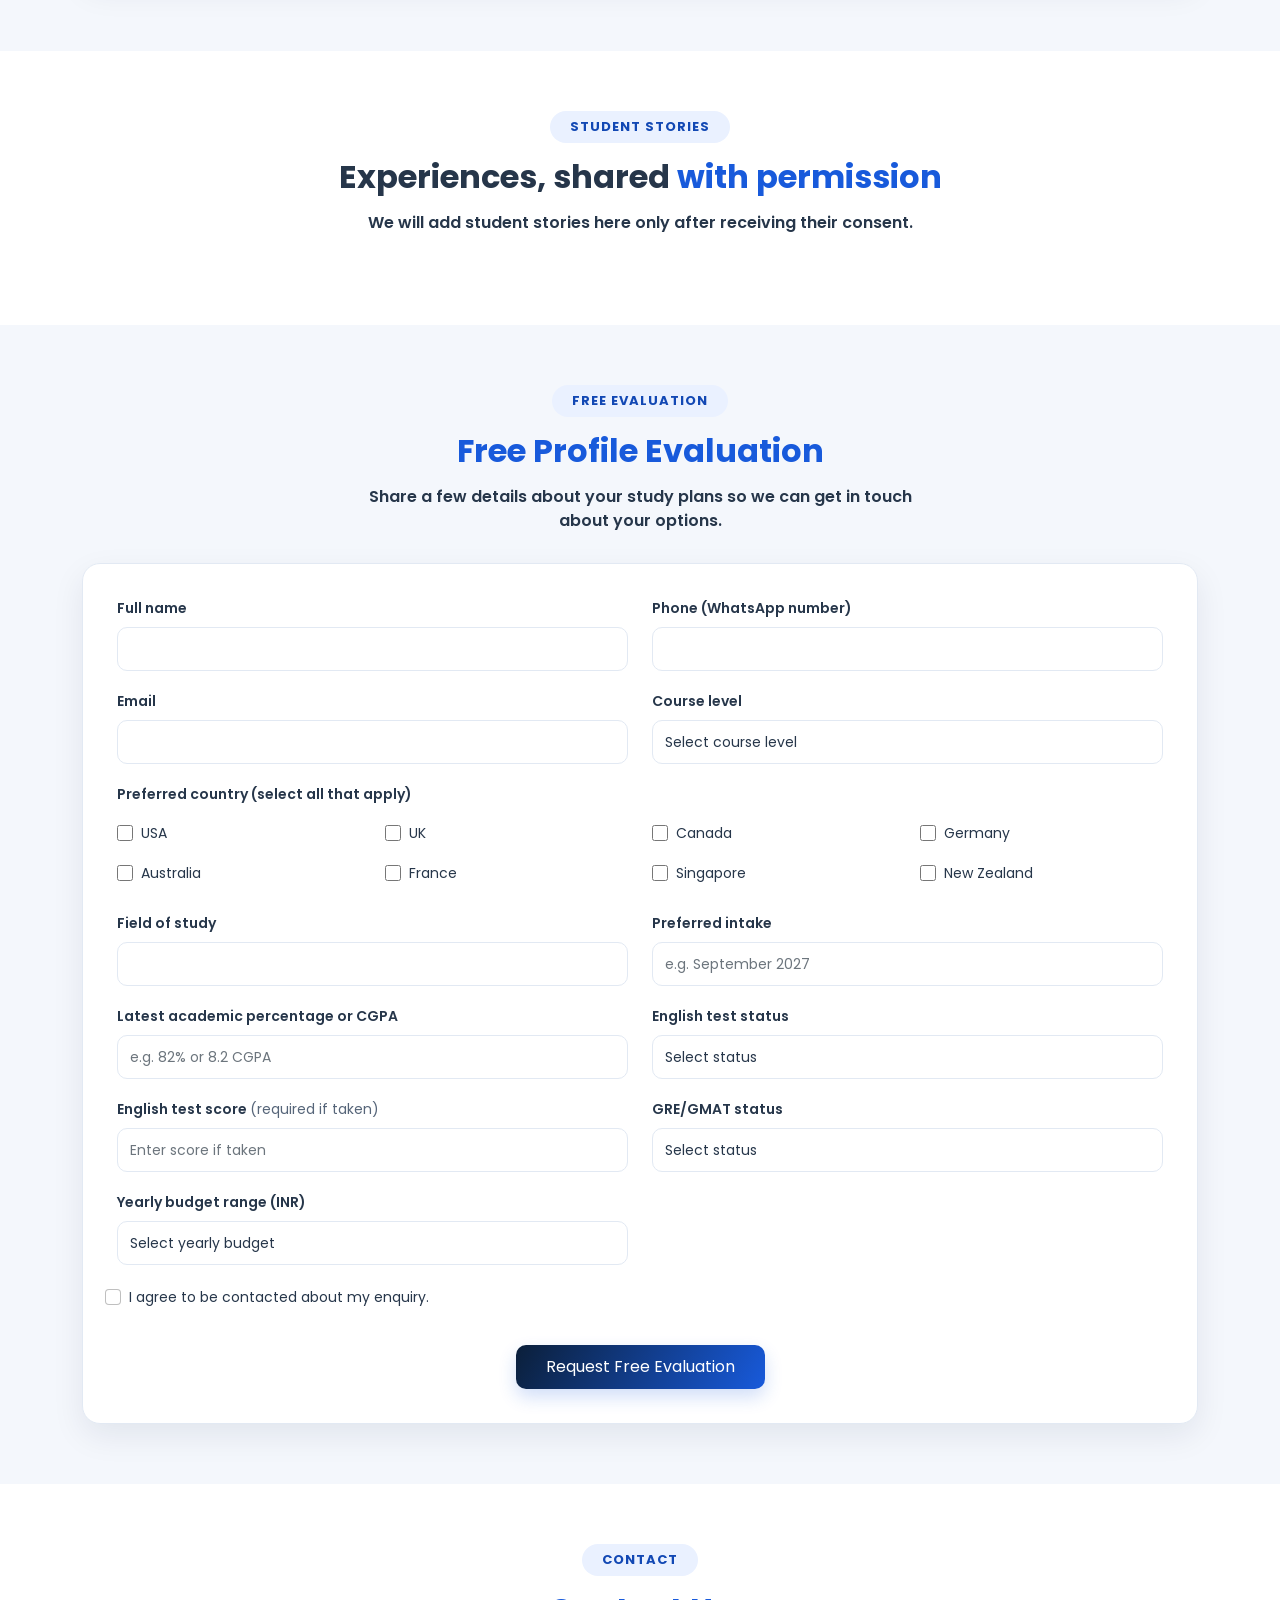
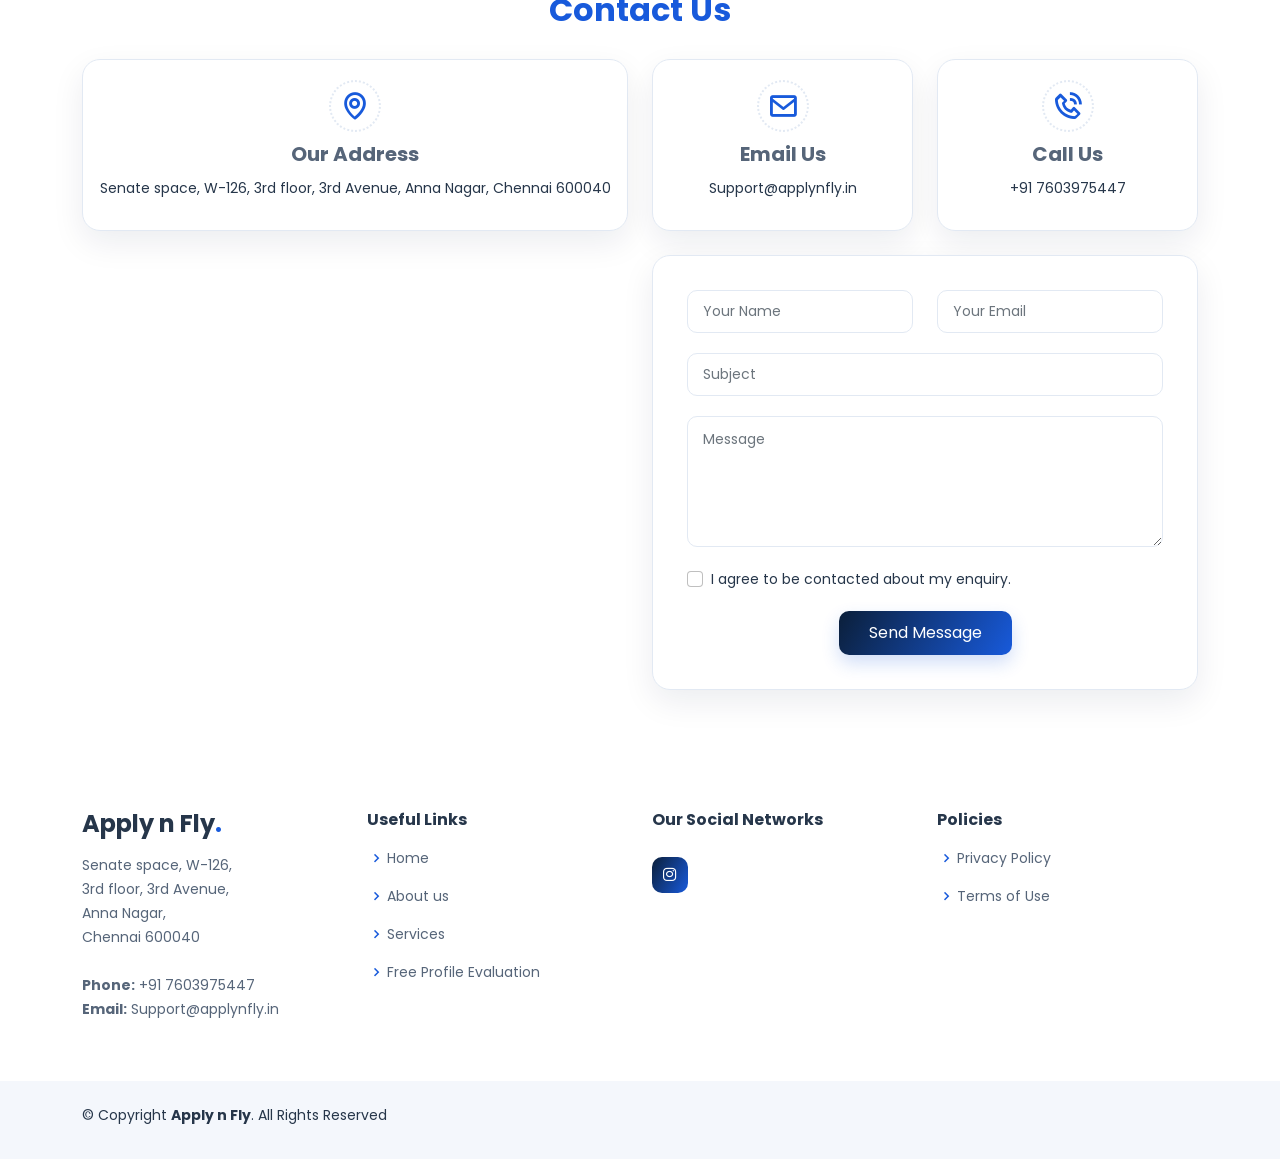
==== commit dfddcdfe: "Website redesigned" ====
--- a/index.html
+++ b/index.html
@@ -5,35 +5,63 @@
   <meta charset="utf-8">
   <meta content="width=device-width, initial-scale=1.0" name="viewport">
 
-  <title>Apply n Fly</title>
-  <meta content="" name="description">
-  <meta content="" name="keywords">
+  <title>Apply n Fly | Study Abroad Consultancy in Chennai</title>
+  <meta name="description" content="Study abroad guidance from Apply n Fly, an overseas education consultancy in Anna Nagar, Chennai. Explore courses, applications, exams, visas and pre-departure support.">
+  <meta name="theme-color" content="#106eea">
+  <link rel="canonical" href="https://applynfly.in/">
+  <meta property="og:type" content="website">
+  <meta property="og:site_name" content="Apply n Fly">
+  <meta property="og:title" content="Apply n Fly | Study Abroad Consultancy in Chennai">
+  <meta property="og:description" content="Study abroad guidance from Apply n Fly, an overseas education consultancy in Anna Nagar, Chennai. Explore courses, applications, exams, visas and pre-departure support.">
+  <meta property="og:url" content="https://applynfly.in/">
+  <meta property="og:image" content="https://applynfly.in/assets/img/about.webp">
+  <meta property="og:image:width" content="800">
+  <meta property="og:image:height" content="766">
+  <meta property="og:image:alt" content="Two students working together in a bright study space">
+  <meta name="twitter:card" content="summary_large_image">
+  <meta name="twitter:title" content="Apply n Fly | Study Abroad Consultancy in Chennai">
+  <meta name="twitter:description" content="Study abroad guidance from Apply n Fly, an overseas education consultancy in Anna Nagar, Chennai.">
+  <meta name="twitter:image" content="https://applynfly.in/assets/img/about.webp">
+  <meta name="twitter:image:alt" content="Two students working together in a bright study space">
 
   <!-- Favicons -->
-  <!-- <link href="assets/img/favicon.png" rel="icon"> -->
+  <link href="assets/img/favicon.png" rel="icon">
   <link href="assets/img/apple-touch-icon.png" rel="apple-touch-icon">
 
+  <link rel="preconnect" href="https://fonts.googleapis.com">
+  <link rel="preconnect" href="https://fonts.gstatic.com" crossorigin>
+  <link rel="preload" as="image" href="assets/img/hero-bg.webp" fetchpriority="high">
+
   <!-- Google Fonts -->
-  <link href="https://fonts.googleapis.com/css?family=Open+Sans:300,300i,400,400i,600,600i,700,700i|Roboto:300,300i,400,400i,500,500i,600,600i,700,700i|Poppins:300,300i,400,400i,500,500i,600,600i,700,700i" rel="stylesheet">
+  <link href="https://fonts.googleapis.com/css2?family=Poppins:wght@300;400;500;600;700&display=swap" rel="stylesheet">
 
   <!-- Vendor CSS Files -->
   <link href="assets/vendor/aos/aos.css" rel="stylesheet">
   <link href="assets/vendor/bootstrap/css/bootstrap.min.css" rel="stylesheet">
   <link href="assets/vendor/bootstrap-icons/bootstrap-icons.css" rel="stylesheet">
   <link href="assets/vendor/boxicons/css/boxicons.min.css" rel="stylesheet">
-  <link href="assets/vendor/glightbox/css/glightbox.min.css" rel="stylesheet">
-  <link href="assets/vendor/swiper/swiper-bundle.min.css" rel="stylesheet">
 
   <!-- Template Main CSS File -->
   <link href="assets/css/style.css" rel="stylesheet">
 
-  <!-- =======================================================
-  * Template Name: Apply n Fly
-  * Updated: Mar 10 2023 with Bootstrap v5.2.3
-  * Template URL: https://bootstrapmade.com/Apply n Fly-bootstrap-business-template/
-  * Author: BootstrapMade.com
-  * License: https://bootstrapmade.com/license/
-  ======================================================== -->
+  <script type="application/ld+json">
+    {
+      "@context": "https://schema.org",
+      "@type": "EducationalOrganization",
+      "name": "Apply n Fly",
+      "url": "https://applynfly.in/",
+      "email": "Support@applynfly.in",
+      "telephone": "+91 7603975447",
+      "address": {
+        "@type": "PostalAddress",
+        "streetAddress": "Senate space, W-126, 3rd floor, 3rd Avenue, Anna Nagar",
+        "addressLocality": "Chennai",
+        "postalCode": "600040",
+        "addressCountry": "IN"
+      }
+    }
+  </script>
+
 </head>
 
 <body>
@@ -42,15 +70,11 @@
   <section id="topbar" class="d-flex align-items-center">
     <div class="container d-flex justify-content-center justify-content-md-between">
       <div class="contact-info d-flex align-items-center">
-        <!-- <i class="bi bi-envelope d-flex align-items-center"><a href="mailto:Support@applynfly.in">Get Quote</a></i> -->
         <i class="bi bi-envelope d-flex align-items-center">&nbsp;Support@applynfly.in</i>
         <i class="bi bi-phone d-flex align-items-center ms-4"><span>+91 7603975447</span></i>
       </div>
       <div class="social-links d-none d-md-flex align-items-center">
-        <!-- <a href="#" class="twitter"><i class="bi bi-twitter"></i></a>
-        <a href="#" class="facebook"><i class="bi bi-facebook"></i></a> -->
         <a href="https://www.instagram.com/anfabroad" target="_blank" class="instagram"><i class="bi bi-instagram"></i></a>
-        <!-- <a href="#" class="linkedin"><i class="bi bi-linkedin"></i></i></a> -->
       
       </div>
     </div>
@@ -60,39 +84,27 @@
   <header id="header" class="d-flex align-items-center">
     <div class="container d-flex align-items-center justify-content-between">
 
-      <h1 class="logo"><a href="index.html">Apply n Fly</a></h1>
-      <!-- Uncomment below if you prefer to use an image logo -->
-      <!-- <a href="index.html" class="logo"><img src="assets/img/logo.png" alt=""></a>-->
+      <div class="logo">
+        <a class="logo-link" href="index.html" aria-label="ApplyNFly home">
+          <svg class="logo-icon" viewBox="0 0 24 24" aria-hidden="true" focusable="false">
+            <path d="M2.5 10.2 21.5 3l-7.2 19-3.1-8.6-8.7-3.2Zm8.7 3.2 4.5-4.5" />
+          </svg>
+          <span>Apply<span class="logo-accent">NFly</span></span>
+        </a>
+      </div>
 
       <nav id="navbar" class="navbar">
         <ul>
           <li><a class="nav-link scrollto active" href="#hero">Home</a></li>
           <li><a class="nav-link scrollto" href="#about">About</a></li>
           <li><a class="nav-link scrollto" href="#services">What we offer</a></li>
+          <li><a class="nav-link scrollto" href="#destinations">Destinations</a></li>
+          <li><a class="nav-link scrollto" href="#how-it-works">How it works</a></li>
+          <li><a class="nav-link scrollto" href="#evaluate">Free Evaluation</a></li>
+          <li><a class="nav-link scrollto" href="#faq">FAQ</a></li>
+          <li><a class="nav-link scrollto" href="#student-stories">Student stories</a></li>
           
-          <!-- <li><a class="nav-link scrollto" href="#team">Team</a></li> -->
-          <!-- <li class="dropdown"><a href="#"><span>Drop Down</span> <i class="bi bi-chevron-down"></i></a>
-            <ul>
-              <li><a href="#">Drop Down 1</a></li>
-              <li class="dropdown"><a href="#"><span>Deep Drop Down</span> <i class="bi bi-chevron-right"></i></a>
-                <ul>
-                  <li><a href="#">Deep Drop Down 1</a></li>
-                  <li><a href="#">Deep Drop Down 2</a></li>
-                  <li><a href="#">Deep Drop Down 3</a></li>
-                  <li><a href="#">Deep Drop Down 4</a></li>
-                  <li><a href="#">Deep Drop Down 5</a></li>
-                </ul>
-              </li>
-              <li><a href="#">Drop Down 2</a></li>
-              <li><a href="#">Drop Down 3</a></li>
-              <li><a href="#">Drop Down 4</a></li>
-            </ul>
-          </li> -->
           <li><a class="nav-link scrollto" href="#contact">Contact</a></li>
-          <!-- <li>
-            <a href="https://app.mcs-contractors.com" class="btn-get-started-login scrollto">Login</a>
-          </li> -->
-          <!-- <li><a class="nav-link scrollto active" href="https://app.mcs-contractors.com">Login</a></li> -->
         </ul>
         <i class="bi bi-list mobile-nav-toggle"></i>
       </nav><!-- .navbar -->
@@ -103,62 +115,15 @@
   <!-- ======= Hero Section ======= -->
   <section id="hero" class="d-flex align-items-center">
     <div class="container" data-aos="zoom-out" data-aos-delay="100">
-      <h1>One stop solution for your <span>immigration dream</span></h1>
-      <h2>Elevate your career around the world, <br> we at apply and fly work to have your goals established</h2>
+      <h1>Study abroad, <span>made simple</span></h1>
+      <h2>Trusted Study Abroad Partner</h2>
       <div class="d-flex">
         <a href="#services" class="btn-get-started scrollto">Our Services</a>
-        <!-- <a href="https://www.youtube.com/watch?v=jDDaplaOz7Q" class="glightbox btn-watch-video"><i class="bi bi-play-circle"></i><span>Watch Video</span></a> -->
       </div>
     </div>
   </section><!-- End Hero -->
 
   <main id="main">
-
-    <!-- ======= Featured Services Section ======= -->
-    <!-- <section id="featured-services" class="featured-services">
-      <div class="container" data-aos="fade-up">
-
-        <div class="row">
-          <div class="col-md-6 col-lg-3 d-flex align-items-stretch mb-5 mb-lg-0">
-            <div class="icon-box" data-aos="fade-up" data-aos-delay="100">
-              <div class="icon"><i class="bx bxl-dribbble"></i></div>
-              <h4 class="title"><a href="">Facilites</a></h4>
-              <p class="description">Our team of experienced professionals work closely with our clients to develop customized plans that meet their specific
-              needs. Trust us to keep your workplace clean, safe, and running smoothly..</p>
-            </div>
-          </div>
-
-          <div class="col-md-6 col-lg-3 d-flex align-items-stretch mb-5 mb-lg-0">
-            <div class="icon-box" data-aos="fade-up" data-aos-delay="200">
-              <div class="icon"><i class="bx bx-file"></i></div>
-              <h4 class="title"><a href="">About Us</a></h4>
-              <p class="description">At MCS Contractors, we believe that our success is built on the relationships we develop with our clients. We strive to
-              foster open communication and build trust with every client we serve.</p>
-            </div>
-          </div>
-
-          <div class="col-md-6 col-lg-3 d-flex align-items-stretch mb-5 mb-lg-0">
-            <div class="icon-box" data-aos="fade-up" data-aos-delay="300">
-              <div class="icon"><i class="bx bx-tachometer"></i></div>
-              <h4 class="title"><a href="">Eco-Friendly</a></h4>
-              <p class="description">We also offer energy-efficient lighting solutions and help our clients reduce their water consumption through innovative
-              technologies. Trust us to help you create a sustainable workplace that is good for the planet and your bottom line.</p>
-            </div>
-          </div>
-
-          <div class="col-md-6 col-lg-3 d-flex align-items-stretch mb-5 mb-lg-0">
-            <div class="icon-box" data-aos="fade-up" data-aos-delay="400">
-              <div class="icon"><i class="bx bx-world"></i></div>
-              <h4 class="title"><a href="">Media</a></h4>
-              <p class="description">Whether you are a current client, a prospective client, or simply interested in learning more about us, our media
-              section is the perfect place to start.</p>
-            </div>
-          </div>
-
-        </div>
-
-      </div>
-    </section> -->
 
     <!-- ======= About Section ======= -->
     <section id="about" class="about section-bg">
@@ -167,182 +132,42 @@
         <div class="section-title">
           <h2>About</h2>
           <h3>Find Out More <span>About Us</span></h3>
-          <p>At Apply n Fly Overseas Education, we are dedicated to helping students achieve their dreams of studying abroad.</p>
+          <p>Support for students planning to study abroad.</p>
         </div>
 
         <div class="row">
           <div class="col-lg-6" data-aos="fade-right" data-aos-delay="100">
-            <img src="assets/img/about.jpg" class="img-fluid" alt="">
+            <img src="assets/img/about.webp" class="img-fluid" alt="Two students working together in a bright study space" width="800" height="766" loading="lazy" decoding="async">
           </div>
           <div class="col-lg-6 pt-4 pt-lg-0 content d-flex flex-column justify-content-center" data-aos="fade-up" data-aos-delay="100">
-            <h3>WIDE RANGE OF CONSULTING SERVICES IMMIGRATION</h3>
+            <h3>Study Abroad Consulting Services</h3>
             <p class="fst-italic">
-              The fuel that drives APPLY N FLY is the gratifying smile you get when you see results that surpass your expectations. The strength of your system combined with the strength of ours will make one heck of a team!
+              Guidance to explore study options and navigate the application process.
             </p>
             <ul>
               <li>
                 <i class="bx bx-store-alt"></i>
                 <div>
-                  <h5>Quality</h5>
-                  <p>We offer comprehensive services to support students in their journey to pursue education in foreign countries. As intermediaries between students and international educational institutions, we strive to make the transition to studying abroad seamless.</p>
+                  <h4>Study Options</h4>
+                  <p>Explore universities and courses in the USA, UK, Canada, France, Germany, Singapore, New Zealand, and Australia.</p>
                 </div>
               </li>
               <li>
                 <i class="bx bx-images"></i>
                 <div>
-                  <h5>Our Assistance</h5>
-                  <p>Our services include assistance with the application process, detailed information about universities and courses, visa application support, and guidance on accommodation and cultural adaptation.</p>
+                  <h4>Application Guidance</h4>
+                  <p>Get help with applications, university and course information, visa processes, accommodation, and cultural preparation.</p>
                 </div>
               </li>
             </ul>
             <p>
-              At apply N Fly we work for you with a dedicated team catered and tailored to your needs, being the process partner in connecting your around the world for your future endeavours at your door step
+              Get guidance on applications, exams, visas, accommodation, and pre-departure planning.
             </p>
           </div>
         </div>
 
       </div>
     </section><!-- End About Section -->
-
-    <!-- ======= Skills Section ======= -->
-    <!-- <section id="skills" class="skills">
-      <div class="container" data-aos="fade-up">
-
-        <div class="row skills-content">
-
-          <div class="col-lg-6">
-
-            <div class="progress">
-              <span class="skill">HTML <i class="val">100%</i></span>
-              <div class="progress-bar-wrap">
-                <div class="progress-bar" role="progressbar" aria-valuenow="100" aria-valuemin="0" aria-valuemax="100"></div>
-              </div>
-            </div>
-
-            <div class="progress">
-              <span class="skill">CSS <i class="val">90%</i></span>
-              <div class="progress-bar-wrap">
-                <div class="progress-bar" role="progressbar" aria-valuenow="90" aria-valuemin="0" aria-valuemax="100"></div>
-              </div>
-            </div>
-
-            <div class="progress">
-              <span class="skill">JavaScript <i class="val">75%</i></span>
-              <div class="progress-bar-wrap">
-                <div class="progress-bar" role="progressbar" aria-valuenow="75" aria-valuemin="0" aria-valuemax="100"></div>
-              </div>
-            </div>
-
-          </div>
-
-          <div class="col-lg-6">
-
-            <div class="progress">
-              <span class="skill">PHP <i class="val">80%</i></span>
-              <div class="progress-bar-wrap">
-                <div class="progress-bar" role="progressbar" aria-valuenow="80" aria-valuemin="0" aria-valuemax="100"></div>
-              </div>
-            </div>
-
-            <div class="progress">
-              <span class="skill">WordPress/CMS <i class="val">90%</i></span>
-              <div class="progress-bar-wrap">
-                <div class="progress-bar" role="progressbar" aria-valuenow="90" aria-valuemin="0" aria-valuemax="100"></div>
-              </div>
-            </div>
-
-            <div class="progress">
-              <span class="skill">Photoshop <i class="val">55%</i></span>
-              <div class="progress-bar-wrap">
-                <div class="progress-bar" role="progressbar" aria-valuenow="55" aria-valuemin="0" aria-valuemax="100"></div>
-              </div>
-            </div>
-
-          </div>
-
-        </div>
-
-      </div>
-    </section>End Skills Section -->
-
-    <!-- ======= Counts Section ======= -->
-    <!-- <section id="counts" class="counts">
-      <div class="container" data-aos="fade-up">
-
-        <div class="row">
-
-          <div class="col-lg-3 col-md-6">
-            <div class="count-box">
-              <i class="bi bi-emoji-smile"></i>
-              <span data-purecounter-start="0" data-purecounter-end="232" data-purecounter-duration="1" class="purecounter"></span>
-              <p>Happy Clients</p>
-            </div>
-          </div>
-
-          <div class="col-lg-3 col-md-6 mt-5 mt-md-0">
-            <div class="count-box">
-              <i class="bi bi-journal-richtext"></i>
-              <span data-purecounter-start="0" data-purecounter-end="521" data-purecounter-duration="1" class="purecounter"></span>
-              <p>Projects</p>
-            </div>
-          </div>
-
-          <div class="col-lg-3 col-md-6 mt-5 mt-lg-0">
-            <div class="count-box">
-              <i class="bi bi-headset"></i>
-              <span data-purecounter-start="0" data-purecounter-end="1463" data-purecounter-duration="1" class="purecounter"></span>
-              <p>Hours Of Support</p>
-            </div>
-          </div>
-
-          <div class="col-lg-3 col-md-6 mt-5 mt-lg-0">
-            <div class="count-box">
-              <i class="bi bi-people"></i>
-              <span data-purecounter-start="0" data-purecounter-end="15" data-purecounter-duration="1" class="purecounter"></span>
-              <p>Hard Workers</p>
-            </div>
-          </div>
-
-        </div>
-
-      </div>
-    </section> -->
-
-    <!-- ======= Clients Section ======= -->
-    <!-- <section id="clients" class="clients section-bg">
-      <div class="container" data-aos="zoom-in">
-
-        <div class="row">
-
-          <div class="col-lg-2 col-md-4 col-6 d-flex align-items-center justify-content-center">
-            <img src="assets/img/clients/client-1.png" class="img-fluid" alt="">
-          </div>
-
-          <div class="col-lg-2 col-md-4 col-6 d-flex align-items-center justify-content-center">
-            <img src="assets/img/clients/client-2.png" class="img-fluid" alt="">
-          </div>
-
-          <div class="col-lg-2 col-md-4 col-6 d-flex align-items-center justify-content-center">
-            <img src="assets/img/clients/client-3.png" class="img-fluid" alt="">
-          </div>
-
-          <div class="col-lg-2 col-md-4 col-6 d-flex align-items-center justify-content-center">
-            <img src="assets/img/clients/client-4.png" class="img-fluid" alt="">
-          </div>
-
-          <div class="col-lg-2 col-md-4 col-6 d-flex align-items-center justify-content-center">
-            <img src="assets/img/clients/client-5.png" class="img-fluid" alt="">
-          </div>
-
-          <div class="col-lg-2 col-md-4 col-6 d-flex align-items-center justify-content-center">
-            <img src="assets/img/clients/client-6.png" class="img-fluid" alt="">
-          </div>
-
-        </div>
-
-      </div>
-    </section> -->
-    <!-- End Clients Section -->
 
     <!-- ======= Services Section ======= -->
     <section id="services" class="services">
@@ -350,258 +175,404 @@
 
         <div class="section-title">
           <h2>Services</h2>
-          <h3>Check our <span>Services</span></h3>
-          <p>Our services are customized to meet the specific needs of your business, and we use state-of-the-art equipment and
-          technology to ensure the highest level of service quality.</p>
+          <h3>Study Abroad <span>Support</span></h3>
+          <p>Guidance for students planning to study abroad, from choosing a course to preparing for departure.</p>
         </div>
 
         <div class="row">
           <div class="col-lg-3 col-md-6 d-flex align-items-stretch" data-aos="zoom-in" data-aos-delay="100">
             <div class="icon-box">
               <div class="icon"><i class="bx bxl-dribbble"></i></div>
-              <h4><a href="">Consulting</a></h4>
-              <p>Our expert counseling services help students choose the right program and prepare for competitive exams such as GRE, GMAT, IELTS, TOEFL, PTE, SAT, and ACT</p>
+              <h4><a href="">Study Abroad Counselling</a></h4>
+              <p>Explore study options and get guidance on exams including GRE, GMAT, IELTS, TOEFL, PTE, SAT, and ACT.</p>
             </div>
           </div>
 
           <div class="col-lg-3 col-md-6 d-flex align-items-stretch mt-4 mt-md-0" data-aos="zoom-in" data-aos-delay="200">
             <div class="icon-box">
               <div class="icon"><i class="bx bx-file"></i></div>
-              <h4><a href="">Immigration</a></h4>
-              <p>Apply n Fly Overseas Education assists students in gaining admission to prestigious universities across the USA, UK, Canada, France, Germany, Singapore, New Zealand, and Australia.</p>
+              <h4><a href="">University Admissions</a></h4>
+              <p>Get application guidance for universities in the USA, UK, Canada, France, Germany, Singapore, New Zealand, and Australia.</p>
             </div>
           </div>
 
           <div class="col-lg-3 col-md-6 d-flex align-items-stretch mt-4 mt-lg-0" data-aos="zoom-in" data-aos-delay="300">
             <div class="icon-box">
               <div class="icon"><i class="bx bx-tachometer"></i></div>
-              <h4><a href="">Financial Aid</a></h4>
-              <p>Additionally, we provide guidance on selecting the best universities, obtaining scholarships, securing loans, and navigating visa procedures.</p>
+              <h4><a href="">Funding &amp; Visa Guidance</a></h4>
+              <p>Get guidance on scholarships, education loans, and visa applications.</p>
             </div>
           </div>
 
           <div class="col-lg-3 col-md-6 d-flex align-items-stretch mt-4 mt-lg-0" data-aos="zoom-in" data-aos-delay="100">
             <div class="icon-box">
               <div class="icon"><i class="bx bx-world"></i></div>
-              <h4><a href="">Perks Offered</a></h4>
-              <p>We also offer pre-departure briefings and support with university accommodation.</p>
-            </div>
-          </div>
-
-         
+              <h4><a href="">Pre-departure Support</a></h4>
+              <p>Prepare for your move with pre-departure guidance and university accommodation support.</p>
+            </div>
+          </div>
 
         </div>
 
       </div>
     </section><!-- End Services Section -->
 
-    <!-- ======= Testimonials Section ======= -->
- 
-
-    <!-- ======= Portfolio Section ======= -->
-    <!-- <section id="portfolio" class="portfolio">
+    <section id="destinations" class="destinations section-bg">
       <div class="container" data-aos="fade-up">
-
         <div class="section-title">
-          <h2>Facilities</h2>
-          <h3>Check our <span>Portfolio</span></h3>
-         
-        </div>
-
-       
-
-        <div class="row portfolio-container" data-aos="fade-up" data-aos-delay="200">
-
-          <div class="col-lg-4 col-md-6 portfolio-item ">
-            <img src="assets/img/portfolio/portfolio-1.jpg" class="img-fluid" alt="">
-            <div class="portfolio-info">
-              <h4>Recreation Facilities</h4>
-              <p>App</p>
-              <a href="assets/img/portfolio/portfolio-1.jpg" data-gallery="portfolioGallery" class="portfolio-lightbox preview-link" title="App 1"><i class="bx bx-plus"></i></a>
-              <a href="portfolio-details.html" class="details-link" title="More Details"><i class="bx bx-link"></i></a>
-            </div>
-          </div>
-
-          <div class="col-lg-4 col-md-6 portfolio-item">
-            <img src="assets/img/portfolio/portfolio-2.jpg" class="img-fluid" alt="">
-            <div class="portfolio-info">
-              <h4>Hotel, Motel and Resort</h4>
-              <p>Web</p>
-              <a href="assets/img/portfolio/portfolio-2.jpg" data-gallery="portfolioGallery" class="portfolio-lightbox preview-link" title="Web 3"><i class="bx bx-plus"></i></a>
-              <a href="portfolio-details.html" class="details-link" title="More Details"><i class="bx bx-link"></i></a>
-            </div>
-          </div>
-
-          <div class="col-lg-4 col-md-6 portfolio-item">
-            <img src="assets/img/portfolio/portfolio-3.jpg" class="img-fluid" alt="">
-            <div class="portfolio-info">
-              <h4>Distribution and Manufacturing Plant</h4>
-              <p>App</p>
-              <a href="assets/img/portfolio/portfolio-3.jpg" data-gallery="portfolioGallery" class="portfolio-lightbox preview-link" title="App 2"><i class="bx bx-plus"></i></a>
-              <a href="portfolio-details.html" class="details-link" title="More Details"><i class="bx bx-link"></i></a>
-            </div>
-          </div>
-
-          <div class="col-lg-4 col-md-6 portfolio-item">
-            <img src="assets/img/portfolio/portfolio-4.jpg" class="img-fluid" alt="">
-            <div class="portfolio-info">
-              <h4>Food Processing</h4>
-              <p>Card</p>
-              <a href="assets/img/portfolio/portfolio-4.jpg" data-gallery="portfolioGallery" class="portfolio-lightbox preview-link" title="Card 2"><i class="bx bx-plus"></i></a>
-              <a href="portfolio-details.html" class="details-link" title="More Details"><i class="bx bx-link"></i></a>
-            </div>
-          </div>
-
-          <div class="col-lg-4 col-md-6 portfolio-item">
-            <img src="assets/img/portfolio/portfolio-5.jpg" class="img-fluid" alt="">
-            <div class="portfolio-info">
-              <h4>Medical Service Facility</h4>
-              <p>Web</p>
-              <a href="assets/img/portfolio/portfolio-5.jpg" data-gallery="portfolioGallery" class="portfolio-lightbox preview-link" title="Web 2"><i class="bx bx-plus"></i></a>
-              <a href="portfolio-details.html" class="details-link" title="More Details"><i class="bx bx-link"></i></a>
-            </div>
-          </div>
-
-          <div class="col-lg-4 col-md-6 portfolio-item">
-            <img src="assets/img/portfolio/portfolio-6.jpg" class="img-fluid" alt="">
-            <div class="portfolio-info">
-              <h4>Financial Service Facility</h4>
-              <p>App</p>
-              <a href="assets/img/portfolio/portfolio-6.jpg" data-gallery="portfolioGallery" class="portfolio-lightbox preview-link" title="App 3"><i class="bx bx-plus"></i></a>
-              <a href="portfolio-details.html" class="details-link" title="More Details"><i class="bx bx-link"></i></a>
-            </div>
-          </div>
-
-          <div class="col-lg-4 col-md-6 portfolio-item">
-            <img src="assets/img/portfolio/portfolio-7.jpg" class="img-fluid" alt="">
-            <div class="portfolio-info">
-              <h4>Educational Facility</h4>
-              <p>Card</p>
-              <a href="assets/img/portfolio/portfolio-7.jpg" data-gallery="portfolioGallery" class="portfolio-lightbox preview-link" title="Card 1"><i class="bx bx-plus"></i></a>
-              <a href="portfolio-details.html" class="details-link" title="More Details"><i class="bx bx-link"></i></a>
-            </div>
-          </div>
-
-          <div class="col-lg-4 col-md-6 portfolio-item">
-            <img src="assets/img/portfolio/portfolio-8.jpg" class="img-fluid" alt="">
-            <div class="portfolio-info">
-              <h4>Underground Parking</h4>
-              <p>Card</p>
-              <a href="assets/img/portfolio/portfolio-8.jpg" data-gallery="portfolioGallery" class="portfolio-lightbox preview-link" title="Card 3"><i class="bx bx-plus"></i></a>
-              <a href="portfolio-details.html" class="details-link" title="More Details"><i class="bx bx-link"></i></a>
-            </div>
-          </div>
-
-          <div class="col-lg-4 col-md-6 portfolio-item">
-            <img src="assets/img/portfolio/portfolio-9.jpg" class="img-fluid" alt="">
-            <div class="portfolio-info">
-              <h4>Auto Dealership</h4>
-              <p>Web</p>
-              <a href="assets/img/portfolio/portfolio-9.jpg" data-gallery="portfolioGallery" class="portfolio-lightbox preview-link" title="Web 3"><i class="bx bx-plus"></i></a>
-              <a href="portfolio-details.html" class="details-link" title="More Details"><i class="bx bx-link"></i></a>
-            </div>
-          </div>
-
-        </div>
-
-      </div>
-    </section> -->
-    <!-- End Portfolio Section -->
-
-    <!-- ======= Team Section ======= -->
-    <!-- <section id="team" class="team section-bg">
+          <h2>Study Destinations</h2>
+          <h3>Explore your <span>options</span></h3>
+          <p>Compare study destinations and check course details with each institution.</p>
+        </div>
+
+        <div class="row">
+          <div class="col-md-6 col-lg-3 d-flex align-items-stretch">
+            <article class="destination-card">
+              <h4>USA</h4>
+              <ul>
+                <li>Universities include public and private institutions.</li>
+                <li>Study options span undergraduate and postgraduate levels.</li>
+                <li>Entry criteria vary by institution and course.</li>
+              </ul>
+              <a class="destination-link" href="https://wa.me/917603975447?text=Hi%20Apply%20n%20Fly%2C%20I%27d%20like%20to%20talk%20about%20studying%20in%20the%20USA" target="_blank" rel="noopener noreferrer">Talk to us</a>
+            </article>
+          </div>
+          <div class="col-md-6 col-lg-3 d-flex align-items-stretch">
+            <article class="destination-card">
+              <h4>UK</h4>
+              <ul>
+                <li>Universities offer programmes across a range of subjects.</li>
+                <li>Course structure and length depend on the programme.</li>
+                <li>Check each university's entry and English-language requirements.</li>
+              </ul>
+              <a class="destination-link" href="https://wa.me/917603975447?text=Hi%20Apply%20n%20Fly%2C%20I%27d%20like%20to%20talk%20about%20studying%20in%20the%20UK" target="_blank" rel="noopener noreferrer">Talk to us</a>
+            </article>
+          </div>
+          <div class="col-md-6 col-lg-3 d-flex align-items-stretch">
+            <article class="destination-card">
+              <h4>Canada</h4>
+              <ul>
+                <li>Study options include universities and colleges.</li>
+                <li>Institutions are located across multiple provinces and territories.</li>
+                <li>Admission requirements are set by each institution and course.</li>
+              </ul>
+              <a class="destination-link" href="https://wa.me/917603975447?text=Hi%20Apply%20n%20Fly%2C%20I%27d%20like%20to%20talk%20about%20studying%20in%20Canada" target="_blank" rel="noopener noreferrer">Talk to us</a>
+            </article>
+          </div>
+          <div class="col-md-6 col-lg-3 d-flex align-items-stretch">
+            <article class="destination-card">
+              <h4>Germany</h4>
+              <ul>
+                <li>Programmes may be taught in German or English.</li>
+                <li>Options include universities and universities of applied sciences.</li>
+                <li>Language and entry requirements vary by programme.</li>
+              </ul>
+              <a class="destination-link" href="https://wa.me/917603975447?text=Hi%20Apply%20n%20Fly%2C%20I%27d%20like%20to%20talk%20about%20studying%20in%20Germany" target="_blank" rel="noopener noreferrer">Talk to us</a>
+            </article>
+          </div>
+          <div class="col-md-6 col-lg-3 d-flex align-items-stretch">
+            <article class="destination-card">
+              <h4>Australia</h4>
+              <ul>
+                <li>Universities offer programmes in many study areas.</li>
+                <li>Course structures and study locations vary by institution.</li>
+                <li>Check course-specific entry requirements before applying.</li>
+              </ul>
+              <a class="destination-link" href="https://wa.me/917603975447?text=Hi%20Apply%20n%20Fly%2C%20I%27d%20like%20to%20talk%20about%20studying%20in%20Australia" target="_blank" rel="noopener noreferrer">Talk to us</a>
+            </article>
+          </div>
+          <div class="col-md-6 col-lg-3 d-flex align-items-stretch">
+            <article class="destination-card">
+              <h4>France</h4>
+              <ul>
+                <li>Study options include universities and specialised institutions.</li>
+                <li>Programmes may be taught in French or English.</li>
+                <li>Language and admission requirements vary by course.</li>
+              </ul>
+              <a class="destination-link" href="https://wa.me/917603975447?text=Hi%20Apply%20n%20Fly%2C%20I%27d%20like%20to%20talk%20about%20studying%20in%20France" target="_blank" rel="noopener noreferrer">Talk to us</a>
+            </article>
+          </div>
+          <div class="col-md-6 col-lg-3 d-flex align-items-stretch">
+            <article class="destination-card">
+              <h4>Singapore</h4>
+              <ul>
+                <li>Institutions offer programmes across different subject areas.</li>
+                <li>Course options and qualifications vary by institution.</li>
+                <li>Review the entry requirements for each programme.</li>
+              </ul>
+              <a class="destination-link" href="https://wa.me/917603975447?text=Hi%20Apply%20n%20Fly%2C%20I%27d%20like%20to%20talk%20about%20studying%20in%20Singapore" target="_blank" rel="noopener noreferrer">Talk to us</a>
+            </article>
+          </div>
+          <div class="col-md-6 col-lg-3 d-flex align-items-stretch">
+            <article class="destination-card">
+              <h4>New Zealand</h4>
+              <ul>
+                <li>Study options include universities and other tertiary providers.</li>
+                <li>Programmes are available at different qualification levels.</li>
+                <li>Entry criteria vary by provider and course.</li>
+              </ul>
+              <a class="destination-link" href="https://wa.me/917603975447?text=Hi%20Apply%20n%20Fly%2C%20I%27d%20like%20to%20talk%20about%20studying%20in%20New%20Zealand" target="_blank" rel="noopener noreferrer">Talk to us</a>
+            </article>
+          </div>
+        </div>
+      </div>
+    </section>
+
+    <section id="how-it-works" class="how-it-works">
       <div class="container" data-aos="fade-up">
-
         <div class="section-title">
-          <h2>Team</h2>
-          <h3>Our Hardworking <span>Team</span></h3>
-         
-        </div>
-
+          <h2>How it works</h2>
+          <h3>Steps in your <span>study journey</span></h3>
+          <p>We can guide you through these steps based on your plans and chosen institutions.</p>
+        </div>
         <div class="row">
-
-          <div class="col-lg-3 col-md-6 d-flex align-items-stretch" data-aos="fade-up" data-aos-delay="100">
-            <div class="member">
-              <div class="member-img">
-                <img src="assets/img/team/team-1.jpg" class="img-fluid" alt="">
-                <div class="social">
-                  <a href=""><i class="bi bi-twitter"></i></a>
-                  <a href=""><i class="bi bi-facebook"></i></a>
-                  <a href=""><i class="bi bi-instagram"></i></a>
-                  <a href=""><i class="bi bi-linkedin"></i></a>
+          <div class="col-md-6 col-lg">
+            <article class="process-step">
+              <span class="step-number">1</span>
+              <h4>Profile evaluation</h4>
+              <p>Share your academic background, interests, and study preferences.</p>
+            </article>
+          </div>
+          <div class="col-md-6 col-lg">
+            <article class="process-step">
+              <span class="step-number">2</span>
+              <h4>Shortlisting</h4>
+              <p>Review course and institution options that align with your profile.</p>
+            </article>
+          </div>
+          <div class="col-md-6 col-lg">
+            <article class="process-step">
+              <span class="step-number">3</span>
+              <h4>Applications</h4>
+              <p>Prepare application materials and follow each institution's process.</p>
+            </article>
+          </div>
+          <div class="col-md-6 col-lg">
+            <article class="process-step">
+              <span class="step-number">4</span>
+              <h4>Visa and loan support</h4>
+              <p>Get guidance with visa documentation and education loan enquiries.</p>
+            </article>
+          </div>
+          <div class="col-md-6 col-lg">
+            <article class="process-step">
+              <span class="step-number">5</span>
+              <h4>Pre-departure</h4>
+              <p>Prepare for travel, accommodation, and your transition to study.</p>
+            </article>
+          </div>
+        </div>
+      </div>
+    </section>
+
+    <section id="faq" class="faq section-bg">
+      <div class="container" data-aos="fade-up">
+        <div class="section-title">
+          <h2>FAQ</h2>
+          <h3>Common <span>questions</span></h3>
+          <p>Details differ by country, institution, course, and individual circumstances.</p>
+        </div>
+        <div class="accordion faq-accordion" id="studyAbroadFaq">
+          <div class="accordion-item">
+            <h4 class="accordion-header" id="faq-heading-one">
+              <button class="accordion-button" type="button" data-bs-toggle="collapse" data-bs-target="#faq-answer-one" aria-expanded="true" aria-controls="faq-answer-one">When should I start planning to study abroad?</button>
+            </h4>
+            <div id="faq-answer-one" class="accordion-collapse collapse show" aria-labelledby="faq-heading-one" data-bs-parent="#studyAbroadFaq">
+              <div class="accordion-body">Planning time depends on your intended intake, course, and institution. Check application dates and document requirements directly with each institution and allow time to prepare.</div>
+            </div>
+          </div>
+          <div class="accordion-item">
+            <h4 class="accordion-header" id="faq-heading-two">
+              <button class="accordion-button collapsed" type="button" data-bs-toggle="collapse" data-bs-target="#faq-answer-two" aria-expanded="false" aria-controls="faq-answer-two">How do I choose a country and course?</button>
+            </h4>
+            <div id="faq-answer-two" class="accordion-collapse collapse" aria-labelledby="faq-heading-two" data-bs-parent="#studyAbroadFaq">
+              <div class="accordion-body">Consider your academic background, interests, course content, language of instruction, location, and budget. Compare details from institutions before deciding.</div>
+            </div>
+          </div>
+          <div class="accordion-item">
+            <h4 class="accordion-header" id="faq-heading-three">
+              <button class="accordion-button collapsed" type="button" data-bs-toggle="collapse" data-bs-target="#faq-answer-three" aria-expanded="false" aria-controls="faq-answer-three">What academic documents may I need?</button>
+            </h4>
+            <div id="faq-answer-three" class="accordion-collapse collapse" aria-labelledby="faq-heading-three" data-bs-parent="#studyAbroadFaq">
+              <div class="accordion-body">Institutions commonly request academic transcripts and completion certificates. Some courses may ask for additional materials; check the official course application guidance for the exact list.</div>
+            </div>
+          </div>
+          <div class="accordion-item">
+            <h4 class="accordion-header" id="faq-heading-four">
+              <button class="accordion-button collapsed" type="button" data-bs-toggle="collapse" data-bs-target="#faq-answer-four" aria-expanded="false" aria-controls="faq-answer-four">Do I need an English-language test?</button>
+            </h4>
+            <div id="faq-answer-four" class="accordion-collapse collapse" aria-labelledby="faq-heading-four" data-bs-parent="#studyAbroadFaq">
+              <div class="accordion-body">Requirements depend on the institution, course, and your education history. Check which tests, if any, are accepted by your chosen institutions.</div>
+            </div>
+          </div>
+          <div class="accordion-item">
+            <h4 class="accordion-header" id="faq-heading-five">
+              <button class="accordion-button collapsed" type="button" data-bs-toggle="collapse" data-bs-target="#faq-answer-five" aria-expanded="false" aria-controls="faq-answer-five">Are GRE or GMAT scores required?</button>
+            </h4>
+            <div id="faq-answer-five" class="accordion-collapse collapse" aria-labelledby="faq-heading-five" data-bs-parent="#studyAbroadFaq">
+              <div class="accordion-body">Some programmes request these tests and others do not. Review the current admissions requirements for each course you are considering.</div>
+            </div>
+          </div>
+          <div class="accordion-item">
+            <h4 class="accordion-header" id="faq-heading-six">
+              <button class="accordion-button collapsed" type="button" data-bs-toggle="collapse" data-bs-target="#faq-answer-six" aria-expanded="false" aria-controls="faq-answer-six">Can I apply for scholarships or education loans?</button>
+            </h4>
+            <div id="faq-answer-six" class="accordion-collapse collapse" aria-labelledby="faq-heading-six" data-bs-parent="#studyAbroadFaq">
+              <div class="accordion-body">Scholarship availability and eligibility vary by institution and programme. Loan terms are set by lenders; review their current criteria and terms before applying.</div>
+            </div>
+          </div>
+          <div class="accordion-item">
+            <h4 class="accordion-header" id="faq-heading-seven">
+              <button class="accordion-button collapsed" type="button" data-bs-toggle="collapse" data-bs-target="#faq-answer-seven" aria-expanded="false" aria-controls="faq-answer-seven">When should I apply for a student visa?</button>
+            </h4>
+            <div id="faq-answer-seven" class="accordion-collapse collapse" aria-labelledby="faq-heading-seven" data-bs-parent="#studyAbroadFaq">
+              <div class="accordion-body">Visa processes and timelines can change. Consult the relevant official government guidance for the destination and apply according to its current instructions.</div>
+            </div>
+          </div>
+          <div class="accordion-item">
+            <h4 class="accordion-header" id="faq-heading-eight">
+              <button class="accordion-button collapsed" type="button" data-bs-toggle="collapse" data-bs-target="#faq-answer-eight" aria-expanded="false" aria-controls="faq-answer-eight">Can you guarantee admission, a visa, or a scholarship?</button>
+            </h4>
+            <div id="faq-answer-eight" class="accordion-collapse collapse" aria-labelledby="faq-heading-eight" data-bs-parent="#studyAbroadFaq">
+              <div class="accordion-body">No. Decisions are made by institutions, relevant authorities, and funding providers. We can offer guidance with preparation and applications, but cannot guarantee outcomes.</div>
+            </div>
+          </div>
+        </div>
+      </div>
+    </section>
+
+    <section id="student-stories" class="student-stories">
+      <div class="container" data-aos="fade-up">
+        <div class="section-title">
+          <h2>Student stories</h2>
+          <h3>Experiences, shared <span>with permission</span></h3>
+          <p>We will add student stories here only after receiving their consent.</p>
+        </div>
+        <!-- TODO: Add real, consented student stories. Keep this card layout commented out until approved stories and attribution are available.
+        <div class="row">
+          <div class="col-md-6 col-lg-4">
+            <article class="story-card">
+              <blockquote>Student-approved story goes here.</blockquote>
+              <p>Student name and attribution, shared with permission.</p>
+            </article>
+          </div>
+        </div>
+        -->
+      </div>
+    </section>
+
+    <section id="evaluate" class="evaluation section-bg">
+      <div class="container" data-aos="fade-up">
+        <div class="section-title">
+          <h2>Free Evaluation</h2>
+          <h3><span>Free Profile Evaluation</span></h3>
+          <p>Share a few details about your study plans so we can get in touch about your options.</p>
+        </div>
+
+        <form action="#" method="post" class="evaluation-form">
+          <input type="text" name="website" class="d-none" tabindex="-1" autocomplete="off" aria-hidden="true">
+          <div class="row">
+            <div class="col-md-6 form-group">
+              <label for="evaluation-name">Full name</label>
+              <input type="text" class="form-control" id="evaluation-name" name="full_name" autocomplete="name" required>
+            </div>
+            <div class="col-md-6 form-group">
+              <label for="evaluation-phone">Phone (WhatsApp number)</label>
+              <input type="tel" class="form-control" id="evaluation-phone" name="phone" autocomplete="tel" required>
+            </div>
+            <div class="col-md-6 form-group">
+              <label for="evaluation-email">Email</label>
+              <input type="email" class="form-control" id="evaluation-email" name="email" autocomplete="email" required>
+            </div>
+            <div class="col-md-6 form-group">
+              <label for="evaluation-level">Course level</label>
+              <select class="form-control" id="evaluation-level" name="course_level" required>
+                <option value="">Select course level</option>
+                <option>UG</option>
+                <option>PG</option>
+                <option>MBA</option>
+                <option>PhD</option>
+              </select>
+            </div>
+            <div class="col-12 form-group">
+              <fieldset class="country-options">
+                <legend>Preferred country (select all that apply)</legend>
+                <div class="row">
+                  <div class="col-6 col-md-3"><label><input type="checkbox" name="preferred_countries" value="USA"> USA</label></div>
+                  <div class="col-6 col-md-3"><label><input type="checkbox" name="preferred_countries" value="UK"> UK</label></div>
+                  <div class="col-6 col-md-3"><label><input type="checkbox" name="preferred_countries" value="Canada"> Canada</label></div>
+                  <div class="col-6 col-md-3"><label><input type="checkbox" name="preferred_countries" value="Germany"> Germany</label></div>
+                  <div class="col-6 col-md-3"><label><input type="checkbox" name="preferred_countries" value="Australia"> Australia</label></div>
+                  <div class="col-6 col-md-3"><label><input type="checkbox" name="preferred_countries" value="France"> France</label></div>
+                  <div class="col-6 col-md-3"><label><input type="checkbox" name="preferred_countries" value="Singapore"> Singapore</label></div>
+                  <div class="col-6 col-md-3"><label><input type="checkbox" name="preferred_countries" value="New Zealand"> New Zealand</label></div>
                 </div>
-              </div>
-              <div class="member-info">
-                <h4>Walter White</h4>
-                <span>Chief Executive Officer</span>
-              </div>
-            </div>
-          </div>
-
-          <div class="col-lg-3 col-md-6 d-flex align-items-stretch" data-aos="fade-up" data-aos-delay="200">
-            <div class="member">
-              <div class="member-img">
-                <img src="assets/img/team/team-2.jpg" class="img-fluid" alt="">
-                <div class="social">
-                  <a href=""><i class="bi bi-twitter"></i></a>
-                  <a href=""><i class="bi bi-facebook"></i></a>
-                  <a href=""><i class="bi bi-instagram"></i></a>
-                  <a href=""><i class="bi bi-linkedin"></i></a>
-                </div>
-              </div>
-              <div class="member-info">
-                <h4>Sarah Jhonson</h4>
-                <span>Product Manager</span>
-              </div>
-            </div>
-          </div>
-
-          <div class="col-lg-3 col-md-6 d-flex align-items-stretch" data-aos="fade-up" data-aos-delay="300">
-            <div class="member">
-              <div class="member-img">
-                <img src="assets/img/team/team-3.jpg" class="img-fluid" alt="">
-                <div class="social">
-                  <a href=""><i class="bi bi-twitter"></i></a>
-                  <a href=""><i class="bi bi-facebook"></i></a>
-                  <a href=""><i class="bi bi-instagram"></i></a>
-                  <a href=""><i class="bi bi-linkedin"></i></a>
-                </div>
-              </div>
-              <div class="member-info">
-                <h4>William Anderson</h4>
-                <span>CTO</span>
-              </div>
-            </div>
-          </div>
-
-          <div class="col-lg-3 col-md-6 d-flex align-items-stretch" data-aos="fade-up" data-aos-delay="400">
-            <div class="member">
-              <div class="member-img">
-                <img src="assets/img/team/team-4.jpg" class="img-fluid" alt="">
-                <div class="social">
-                  <a href=""><i class="bi bi-twitter"></i></a>
-                  <a href=""><i class="bi bi-facebook"></i></a>
-                  <a href=""><i class="bi bi-instagram"></i></a>
-                  <a href=""><i class="bi bi-linkedin"></i></a>
-                </div>
-              </div>
-              <div class="member-info">
-                <h4>Amanda Jepson</h4>
-                <span>Accountant</span>
-              </div>
-            </div>
-          </div>
-
-        </div>
-
-      </div>
-    </section> -->
-    <!-- End Team Section -->
-
-    <!-- ======= Pricing Section ======= -->
-   
-    <!-- ======= Frequently Asked Questions Section ======= -->
- 
+              </fieldset>
+            </div>
+            <div class="col-md-6 form-group">
+              <label for="evaluation-field">Field of study</label>
+              <input type="text" class="form-control" id="evaluation-field" name="field_of_study" required>
+            </div>
+            <div class="col-md-6 form-group">
+              <label for="evaluation-intake">Preferred intake</label>
+              <input type="text" class="form-control" id="evaluation-intake" name="preferred_intake" placeholder="e.g. September 2027" required>
+            </div>
+            <div class="col-md-6 form-group">
+              <label for="evaluation-academics">Latest academic percentage or CGPA</label>
+              <input type="text" class="form-control" id="evaluation-academics" name="academic_score" placeholder="e.g. 82% or 8.2 CGPA" required>
+            </div>
+            <div class="col-md-6 form-group">
+              <label for="evaluation-english-status">English test status</label>
+              <select class="form-control" id="evaluation-english-status" name="english_test_status" required>
+                <option value="">Select status</option>
+                <option>IELTS</option>
+                <option>TOEFL</option>
+                <option>PTE</option>
+                <option>Duolingo</option>
+                <option>Not taken yet</option>
+              </select>
+            </div>
+            <div class="col-md-6 form-group">
+              <label for="evaluation-english-score">English test score <span class="score-requirement">(required if taken)</span></label>
+              <input type="text" class="form-control" id="evaluation-english-score" name="english_test_score" placeholder="Enter score if taken">
+            </div>
+            <div class="col-md-6 form-group">
+              <label for="evaluation-gre-gmat">GRE/GMAT status</label>
+              <select class="form-control" id="evaluation-gre-gmat" name="gre_gmat_status" required>
+                <option value="">Select status</option>
+                <option>Not taken</option>
+                <option>Preparing</option>
+                <option>GRE taken</option>
+                <option>GMAT taken</option>
+                <option>Not required for my course</option>
+              </select>
+            </div>
+            <div class="col-md-6 form-group">
+              <label for="evaluation-budget">Yearly budget range (INR)</label>
+              <select class="form-control" id="evaluation-budget" name="yearly_budget_inr" required>
+                <option value="">Select yearly budget</option>
+                <option>Under ₹10 lakh</option>
+                <option>₹10–20 lakh</option>
+                <option>₹20–35 lakh</option>
+                <option>Above ₹35 lakh</option>
+                <option>Not sure yet</option>
+              </select>
+            </div>
+            <div class="col-12 form-group form-check">
+              <input type="checkbox" class="form-check-input" id="evaluation-consent" name="consent" value="I agree to be contacted about my enquiry." required>
+              <label class="form-check-label" for="evaluation-consent">I agree to be contacted about my enquiry.</label>
+            </div>
+          </div>
+          <div class="my-3">
+            <div class="loading" role="status" aria-live="polite">Submitting your evaluation...</div>
+            <div class="error-message" role="alert"></div>
+            <div class="sent-message" role="status" aria-live="polite">Thank you. Your profile evaluation request has been submitted.</div>
+          </div>
+          <div class="text-center"><button type="submit">Request Free Evaluation</button></div>
+        </form>
+      </div>
+    </section>
+
     <!-- ======= Contact Section ======= -->
     <section id="contact" class="contact">
       <div class="container" data-aos="fade-up">
@@ -617,7 +588,7 @@
             <div class="info-box mb-4">
               <i class="bx bx-map"></i>
               <h3>Our Address</h3>
-              <p>Senate space, W- 126, 3 rd floor, 3 rd Avenue, Anna nagar, Chennai 600040</p>
+              <p>Senate space, W-126, 3rd floor, 3rd Avenue, Anna Nagar, Chennai 600040</p>
             </div>
           </div>
 
@@ -642,12 +613,13 @@
         <div class="row" data-aos="fade-up" data-aos-delay="100">
 
           <div class="col-lg-6 ">
-            <!-- <iframe class="mb-4 mb-lg-0" src="https://www.google.com/maps/embed?pb=!1m18!1m12!1m3!1d2886.2922551862052!2d-79.7277769!3d43.6628913!2m3!1f0!2f0!3f0!3m2!1i1024!2i768!4f13.1!3m3!1m2!1s0x882b3fcfe94cee4d%3A0x12c82ac2170d6521!2s2%20County%20Ct%20Blvd%20Suite%3A%20400%2C%20Brampton%2C%20ON%20L6W%203W8%2C%20Canada!5e0!3m2!1sen!2sin!4v1687067603332!5m2!1sen!2sin"  frameborder="0" style="border:0; width: 100%; height: 384px;" allowfullscreen></iframe> -->
-            <iframe class="mb-4 mb-lg-0" src="https://www.google.com/maps/embed?pb=!1m18!1m12!1m3!1d3886.1706003937015!2d80.21527987527222!3d13.088372112307027!2m3!1f0!2f0!3f0!3m2!1i1024!2i768!4f13.1!3m3!1m2!1s0x3a526424513aab9d%3A0x924a769fbc797c5b!2sSenate%20Space!5e0!3m2!1sen!2sin!4v1722476760409!5m2!1sen!2sin" frameborder="0" style="border:0; width: 100%; height: 384px;" allowfullscreen></iframe>
+<iframe class="mb-4 mb-lg-0" src="https://www.google.com/maps/embed?pb=!1m18!1m12!1m3!1d3886.1706003937015!2d80.21527987527222!3d13.088372112307027!2m3!1f0!2f0!3f0!3m2!1i1024!2i768!4f13.1!3m3!1m2!1s0x3a526424513aab9d%3A0x924a769fbc797c5b!2sSenate%20Space!5e0!3m2!1sen!2sin!4v1722476760409!5m2!1sen!2sin" frameborder="0" style="border:0; width: 100%; height: 384px;" allowfullscreen></iframe>
           </div>
 
           <div class="col-lg-6">
-            <form action="forms/contact.php" method="post" role="form" class="php-email-form">
+            <form action="https://api.web3forms.com/submit" method="post" role="form" class="contact-form">
+              <input type="hidden" name="access_key" value="YOUR_ACCESS_KEY">
+              <input type="checkbox" name="botcheck" class="d-none" tabindex="-1" autocomplete="off" aria-hidden="true">
               <div class="row">
                 <div class="col form-group">
                   <input type="text" name="name" class="form-control" id="name" placeholder="Your Name" required>
@@ -662,10 +634,14 @@
               <div class="form-group">
                 <textarea class="form-control" name="message" rows="5" placeholder="Message" required></textarea>
               </div>
+              <div class="form-group form-check">
+                <input type="checkbox" class="form-check-input" id="contact-consent" name="consent" value="I agree to be contacted about my enquiry." required>
+                <label class="form-check-label" for="contact-consent">I agree to be contacted about my enquiry.</label>
+              </div>
               <div class="my-3">
-                <div class="loading">Loading</div>
-                <div class="error-message"></div>
-                <div class="sent-message">Your message has been sent. Thank you!</div>
+                <div class="loading" role="status" aria-live="polite">Sending your message...</div>
+                <div class="error-message" role="alert"></div>
+                <div class="sent-message" role="status" aria-live="polite">Your message has been sent. Thank you!</div>
               </div>
               <div class="text-center"><button type="submit">Send Message</button></div>
             </form>
@@ -689,9 +665,9 @@
           <div class="col-lg-3 col-md-6 footer-contact">
             <h3>Apply n Fly<span>.</span></h3>
             <p>
-              Senate space, W- 126, <br>
-              3 rd floor, 3 rd Avenue,<br>
-              Anna nagar, <br>
+              Senate space, W-126, <br>
+              3rd floor, 3rd Avenue,<br>
+              Anna Nagar, <br>
               Chennai 600040 <br><br>
               <strong>Phone:</strong> +91 7603975447<br>
               <strong>Email:</strong> Support@applynfly.in<br>
@@ -704,8 +680,7 @@
               <li><i class="bx bx-chevron-right"></i> <a href="#hero">Home</a></li>
               <li><i class="bx bx-chevron-right"></i> <a href="#about">About us</a></li>
               <li><i class="bx bx-chevron-right"></i> <a href="#services">Services</a></li>
-              <!-- <li><i class="bx bx-chevron-right"></i> <a href="#">Terms of service</a></li>
-              <li><i class="bx bx-chevron-right"></i> <a href="#">Privacy policy</a></li> -->
+              <li><i class="bx bx-chevron-right"></i> <a href="#evaluate">Free Profile Evaluation</a></li>
             </ul>
           </div>
 
@@ -715,12 +690,19 @@
             <h4>Our Social Networks</h4>
             <p></p>
             <div class="social-links mt-3">
-              <!-- <a href="#" class="twitter"><i class="bx bxl-twitter"></i></a>
-              <a href="#" class="facebook"><i class="bx bxl-facebook"></i></a> -->
               <a href="https://www.instagram.com/anfabroad" target="_blank" class="instagram"><i class="bx bxl-instagram"></i></a>
-              <!-- <a href="#" class="google-plus"><i class="bx bxl-skype"></i></a>
-              <a href="#" class="linkedin"><i class="bx bxl-linkedin"></i></a> -->
-            </div>
+              <a class="social-placeholder" href="#" aria-label="Facebook (add URL to enable)" hidden><i class="bx bxl-facebook"></i></a>
+              <a class="social-placeholder" href="#" aria-label="LinkedIn (add URL to enable)" hidden><i class="bx bxl-linkedin"></i></a>
+              <a class="social-placeholder" href="#" aria-label="YouTube (add URL to enable)" hidden><i class="bx bxl-youtube"></i></a>
+            </div>
+          </div>
+
+          <div class="col-lg-3 col-md-6 footer-links">
+            <h4>Policies</h4>
+            <ul>
+              <li><i class="bx bx-chevron-right"></i> <a href="privacy-policy.html">Privacy Policy</a></li>
+              <li><i class="bx bx-chevron-right"></i> <a href="terms.html">Terms of Use</a></li>
+            </ul>
           </div>
 
         </div>
@@ -737,19 +719,16 @@
 
   <div id="preloader"></div>
   <a href="#" class="back-to-top d-flex align-items-center justify-content-center"><i class="bi bi-arrow-up-short"></i></a>
+  <a href="https://wa.me/917603975447?text=Hi%20Apply%20n%20Fly%2C%20I%20want%20to%20know%20about%20studying%20abroad" class="whatsapp-float" target="_blank" rel="noopener noreferrer" aria-label="Chat with Apply n Fly on WhatsApp">
+    <i class="bi bi-whatsapp" aria-hidden="true"></i>
+  </a>
 
   <!-- Vendor JS Files -->
-  <script src="assets/vendor/purecounter/purecounter_vanilla.js"></script>
-  <script src="assets/vendor/aos/aos.js"></script>
-  <script src="assets/vendor/bootstrap/js/bootstrap.bundle.min.js"></script>
-  <script src="assets/vendor/glightbox/js/glightbox.min.js"></script>
-  <script src="assets/vendor/isotope-layout/isotope.pkgd.min.js"></script>
-  <script src="assets/vendor/swiper/swiper-bundle.min.js"></script>
-  <script src="assets/vendor/waypoints/noframework.waypoints.js"></script>
-  <script src="assets/vendor/php-email-form/validate.js"></script>
+  <script src="assets/vendor/aos/aos.js" defer></script>
+  <script src="assets/vendor/bootstrap/js/bootstrap.bundle.min.js" defer></script>
 
   <!-- Template Main JS File -->
-  <script src="assets/js/main.js"></script>
+  <script src="assets/js/main.js" defer></script>
 
 </body>
 
--- a/assets/css/style.css
+++ b/assets/css/style.css
@@ -6,21 +6,39 @@
 * License: https://bootstrapmade.com/license/
 */
 
+:root {
+  --brand-navy: #0b1f3a;
+  --brand-blue: #185adb;
+  --brand-blue-dark: #1248b4;
+  --brand-gradient: linear-gradient(120deg, var(--brand-navy) 0%, var(--brand-blue) 100%);
+  --color-text: #26364a;
+  --color-muted: #566579;
+  --color-surface: #ffffff;
+  --color-background: #f4f7fc;
+  --color-border: #e2e9f3;
+  --color-accent-soft: #eaf1ff;
+  --shadow-card: 0 12px 32px rgba(11, 31, 58, 0.08);
+  --shadow-card-hover: 0 18px 40px rgba(11, 31, 58, 0.14);
+  --radius-card: 18px;
+  --radius-control: 10px;
+}
+
 /*--------------------------------------------------------------
 # General
 --------------------------------------------------------------*/
 body {
-  font-family: "Open Sans", sans-serif;
-  color: #444444;
+  font-family: "Poppins", sans-serif;
+  color: var(--color-text);
+  background: var(--color-surface);
 }
 
 a {
-  color: #106eea;
+  color: var(--brand-blue);
   text-decoration: none;
 }
 
 a:hover {
-  color: #3b8af2;
+  color: var(--brand-blue-dark);
   text-decoration: none;
 }
 
@@ -30,7 +48,7 @@
 h4,
 h5,
 h6 {
-  font-family: "Roboto", sans-serif;
+  font-family: "Poppins", sans-serif;
 }
 
 /*--------------------------------------------------------------
@@ -44,7 +62,7 @@
   bottom: 0;
   z-index: 9999;
   overflow: hidden;
-  background: #fff;
+  background: var(--color-surface);
 }
 
 #preloader:before {
@@ -52,8 +70,8 @@
   position: fixed;
   top: calc(50% - 30px);
   left: calc(50% - 30px);
-  border: 6px solid #106eea;
-  border-top-color: #e2eefd;
+  border: 6px solid var(--brand-blue);
+  border-top-color: var(--color-accent-soft);
   border-radius: 50%;
   width: 60px;
   height: 60px;
@@ -80,7 +98,7 @@
   right: 15px;
   bottom: 15px;
   z-index: 996;
-  background: #106eea;
+  background: var(--brand-blue);
   width: 40px;
   height: 40px;
   border-radius: 4px;
@@ -89,13 +107,13 @@
 
 .back-to-top i {
   font-size: 28px;
-  color: #fff;
+  color: var(--color-surface);
   line-height: 0;
 }
 
 .back-to-top:hover {
-  background: #3284f1;
-  color: #fff;
+  background: var(--brand-blue-dark);
+  color: var(--color-surface);
 }
 
 .back-to-top.active {
@@ -116,23 +134,23 @@
 # Top Bar
 --------------------------------------------------------------*/
 #topbar {
-  background: #106eea;
+  background: var(--brand-blue);
   height: 40px;
   font-size: 14px;
   transition: all 0.5s;
-  color: #fff;
+  color: var(--color-surface);
   padding: 0;
 }
 
 #topbar .contact-info i {
   font-style: normal;
-  color: #fff;
+  color: var(--color-surface);
 }
 
 #topbar .contact-info i a,
 #topbar .contact-info i span {
   padding-left: 5px;
-  color: #fff;
+  color: var(--color-surface);
 }
 
 #topbar .contact-info i a {
@@ -142,7 +160,7 @@
 }
 
 #topbar .contact-info i a:hover {
-  color: #fff;
+  color: var(--color-surface);
   text-decoration: underline;
 }
 
@@ -161,7 +179,7 @@
 # Header
 --------------------------------------------------------------*/
 #header {
-  background: #fff;
+  background: var(--color-surface);
   transition: all 0.5s;
   z-index: 997;
   height: 86px;
@@ -183,11 +201,11 @@
 }
 
 #header .logo a {
-  color: #222222;
+  color: var(--brand-navy);
 }
 
 #header .logo a span {
-  color: #106eea;
+  color: inherit;
 }
 
 #header .logo img {
@@ -233,7 +251,7 @@
   padding: 0 3px;
   font-size: 15px;
   font-weight: 600;
-  color: #222222;
+  color: var(--color-text);
   white-space: nowrap;
   transition: 0.3s;
   position: relative;
@@ -253,7 +271,7 @@
   height: 2px;
   bottom: -6px;
   left: 0;
-  background-color: #106eea;
+  background-color: var(--brand-blue);
   visibility: hidden;
   width: 0px;
   transition: all 0.3s ease-in-out 0s;
@@ -270,7 +288,7 @@
 .navbar .active,
 .navbar .active:focus,
 .navbar li:hover>a {
-  color: #106eea;
+  color: var(--brand-blue);
 }
 
 .navbar .dropdown ul {
@@ -283,7 +301,7 @@
   z-index: 99;
   opacity: 0;
   visibility: hidden;
-  background: #fff;
+  background: var(--color-surface);
   box-shadow: 0px 0px 30px rgba(127, 137, 161, 0.25);
   transition: 0.3s;
 }
@@ -304,7 +322,7 @@
 .navbar .dropdown ul a:hover,
 .navbar .dropdown ul .active:hover,
 .navbar .dropdown ul li:hover>a {
-  color: #106eea;
+  color: var(--brand-blue);
 }
 
 .navbar .dropdown:hover>ul {
@@ -340,7 +358,7 @@
 * Mobile Navigation 
 */
 .mobile-nav-toggle {
-  color: #222222;
+  color: var(--color-text);
   font-size: 28px;
   cursor: pointer;
   display: none;
@@ -349,7 +367,7 @@
 }
 
 .mobile-nav-toggle.bi-x {
-  color: #fff;
+  color: var(--color-surface);
 }
 
 @media (max-width: 991px) {
@@ -388,7 +406,7 @@
   bottom: 15px;
   left: 15px;
   padding: 10px 0;
-  background-color: #fff;
+  background-color: var(--color-surface);
   overflow-y: auto;
   transition: 0.3s;
 }
@@ -397,7 +415,7 @@
 .navbar-mobile a:focus {
   padding: 10px 20px;
   font-size: 15px;
-  color: #222222;
+  color: var(--color-text);
 }
 
 .navbar-mobile>ul>li {
@@ -413,7 +431,7 @@
 .navbar-mobile a:hover,
 .navbar-mobile .active,
 .navbar-mobile li:hover>a {
-  color: #106eea;
+  color: var(--brand-blue);
 }
 
 .navbar-mobile .getstarted,
@@ -429,7 +447,7 @@
   z-index: 99;
   opacity: 1;
   visibility: visible;
-  background: #fff;
+  background: var(--color-surface);
   box-shadow: 0px 0px 30px rgba(127, 137, 161, 0.25);
 }
 
@@ -448,7 +466,7 @@
 .navbar-mobile .dropdown ul a:hover,
 .navbar-mobile .dropdown ul .active:hover,
 .navbar-mobile .dropdown ul li:hover>a {
-  color: #106eea;
+  color: var(--brand-blue);
 }
 
 .navbar-mobile .dropdown>.dropdown-active {
@@ -461,7 +479,7 @@
 #hero {
   width: 100%;
   height: 75vh;
-  background: url("../img/hero-bg.jpg") top left;
+  background: url("../img/hero-bg.webp") top left;
   background-size: cover;
   position: relative;
 }
@@ -485,23 +503,23 @@
   font-size: 48px;
   font-weight: 700;
   line-height: 56px;
-  color: #222222;
+  color: var(--color-text);
   font-family: "Poppins", sans-serif;
 }
 
 #hero h1 span {
-  color: #106eea;
+  color: var(--brand-blue);
 }
 
 #hero h2 {
-  color: #555555;
+  color: var(--color-muted);
   margin: 5px 0 30px 0;
   font-size: 24px;
   font-weight: 400;
 }
 
 .btn-get-started {
-  font-family: "Roboto", sans-serif;
+  font-family: "Poppins", sans-serif;
   text-transform: uppercase;
   font-weight: 500;
   font-size: 14px;
@@ -510,16 +528,15 @@
   padding: 10px 28px;
   border-radius: 4px;
   transition: 0.5s;
-  color: #fff;
-  background: #106eea;
+  color: var(--color-surface);
+  background: var(--brand-blue);
 }
 
 .btn-get-started:hover {
-  background: #247cf0;
+  background: var(--brand-blue-dark);
 }
 
 .btn-get-started-login {
-  /* font-family: "Roboto", sans-serif; */
   text-transform: uppercase;
   font-weight: 600;
   font-size: 15px;
@@ -528,26 +545,26 @@
   padding: 2px 10px !important;
   border-radius: 4px;
   transition: 0.5s;
-  color: #fff !important;
-  background: #106eea;
+  color: var(--color-surface) !important;
+  background: var(--brand-blue);
 }
 
 .btn-get-started-login:hover {
-  background: #247cf0;
+  background: var(--brand-blue-dark);
 }
 
 #hero .btn-watch-video {
   font-size: 16px;
   transition: 0.5s;
   margin-left: 25px;
-  color: #222222;
+  color: var(--color-text);
   font-weight: 600;
   display: flex;
   align-items: center;
 }
 
 #hero .btn-watch-video i {
-  color: #106eea;
+  color: var(--brand-blue);
   font-size: 32px;
   transition: 0.3s;
   line-height: 0;
@@ -555,11 +572,11 @@
 }
 
 #hero .btn-watch-video:hover {
-  color: #106eea;
+  color: var(--brand-blue);
 }
 
 #hero .btn-watch-video:hover i {
-  color: #3b8af2;
+  color: var(--brand-blue-dark);
 }
 
 @media (min-width: 1024px) {
@@ -624,8 +641,8 @@
   font-weight: 700;
   padding: 8px 20px;
   margin: 0;
-  background: #e7f1fd;
-  color: #106eea;
+  background: var(--color-accent-soft);
+  color: var(--brand-blue);
   display: inline-block;
   text-transform: uppercase;
   border-radius: 50px;
@@ -638,7 +655,7 @@
 }
 
 .section-title h3 span {
-  color: #106eea;
+  color: var(--brand-blue);
 }
 
 .section-title p {
@@ -657,7 +674,7 @@
 --------------------------------------------------------------*/
 .breadcrumbs {
   padding: 20px 0;
-  background-color: #f1f6fe;
+  background-color: var(--color-background);
   min-height: 40px;
 }
 
@@ -689,7 +706,7 @@
 .breadcrumbs ol li+li::before {
   display: inline-block;
   padding-right: 10px;
-  color: #6c757d;
+  color: var(--color-muted);
   content: "/";
 }
 
@@ -714,7 +731,7 @@
   padding: 30px;
   position: relative;
   overflow: hidden;
-  background: #fff;
+  background: var(--color-surface);
   box-shadow: 0 0 29px 0 rgba(68, 88, 144, 0.12);
   transition: all 0.3s ease-in-out;
   border-radius: 8px;
@@ -734,7 +751,7 @@
 }
 
 .featured-services .icon-box:hover::before {
-  background: #106eea;
+  background: var(--brand-blue);
   top: 0;
   border-radius: 0px;
 }
@@ -746,7 +763,7 @@
 .featured-services .icon i {
   font-size: 48px;
   line-height: 1;
-  color: #106eea;
+  color: var(--brand-blue);
   transition: all 0.3s ease-in-out;
 }
 
@@ -768,11 +785,11 @@
 
 .featured-services .icon-box:hover .title a,
 .featured-services .icon-box:hover .description {
-  color: #fff;
+  color: var(--color-surface);
 }
 
 .featured-services .icon-box:hover .icon i {
-  color: #fff;
+  color: var(--color-surface);
 }
 
 /*--------------------------------------------------------------
@@ -799,18 +816,18 @@
 }
 
 .about .content ul i {
-  background: #fff;
+  background: var(--color-surface);
   box-shadow: 0px 6px 15px rgba(16, 110, 234, 0.12);
   font-size: 24px;
   padding: 20px;
   margin-right: 15px;
-  color: #106eea;
+  color: var(--brand-blue);
   border-radius: 50px;
 }
 
 .about .content ul h5 {
   font-size: 18px;
-  color: #555555;
+  color: var(--color-muted);
 }
 
 .about .content ul p {
@@ -838,7 +855,7 @@
   display: block;
   font-weight: 600;
   font-family: "Poppins", sans-serif;
-  color: #222222;
+  color: var(--color-text);
 }
 
 .skills .progress .skill .val {
@@ -847,7 +864,7 @@
 }
 
 .skills .progress-bar-wrap {
-  background: #e2eefd;
+  background: var(--color-accent-soft);
   height: 10px;
 }
 
@@ -855,7 +872,7 @@
   width: 1px;
   height: 10px;
   transition: 0.9s;
-  background-color: #106eea;
+  background-color: var(--brand-blue);
 }
 
 /*--------------------------------------------------------------
@@ -870,7 +887,7 @@
   width: 100%;
   position: relative;
   text-align: center;
-  background: #f1f6fe;
+  background: var(--color-background);
 }
 
 .counts .count-box i {
@@ -879,13 +896,13 @@
   left: 50%;
   transform: translateX(-50%);
   font-size: 24px;
-  background: #106eea;
-  color: #fff;
+  background: var(--brand-blue);
+  color: var(--color-surface);
   width: 56px;
   height: 56px;
   line-height: 0;
   border-radius: 50px;
-  border: 5px solid #fff;
+  border: 5px solid var(--color-surface);
   display: inline-flex;
   align-items: center;
   justify-content: center;
@@ -895,13 +912,13 @@
   font-size: 36px;
   display: block;
   font-weight: 600;
-  color: #062b5b;
+  color: var(--brand-navy);
 }
 
 .counts .count-box p {
   padding: 0;
   margin: 0;
-  font-family: "Roboto", sans-serif;
+  font-family: "Poppins", sans-serif;
   font-size: 14px;
 }
 
@@ -935,19 +952,19 @@
 --------------------------------------------------------------*/
 .services .icon-box {
   text-align: center;
-  border: 1px solid #e2eefd;
+  border: 1px solid var(--color-accent-soft);
   padding: 80px 20px;
   transition: all ease-in-out 0.3s;
-  background: #fff;
+  background: var(--color-surface);
 }
 
 .services .icon-box .icon {
   margin: 0 auto;
   width: 64px;
   height: 64px;
-  background: #f1f6fe;
+  background: var(--color-background);
   border-radius: 4px;
-  border: 1px solid #deebfd;
+  border: 1px solid var(--color-border);
   display: flex;
   align-items: center;
   justify-content: center;
@@ -956,7 +973,7 @@
 }
 
 .services .icon-box .icon i {
-  color: #3b8af2;
+  color: var(--brand-blue-dark);
   font-size: 28px;
   transition: ease-in-out 0.3s;
 }
@@ -968,7 +985,7 @@
 }
 
 .services .icon-box h4 a {
-  color: #222222;
+  color: var(--color-text);
   transition: ease-in-out 0.3s;
 }
 
@@ -979,17 +996,17 @@
 }
 
 .services .icon-box:hover {
-  border-color: #fff;
+  border-color: var(--color-surface);
   box-shadow: 0px 0 25px 0 rgba(16, 110, 234, 0.1);
 }
 
 .services .icon-box:hover h4 a,
 .services .icon-box:hover .icon i {
-  color: #106eea;
+  color: var(--brand-blue);
 }
 
 .services .icon-box:hover .icon {
-  border-color: #106eea;
+  border-color: var(--brand-blue);
 }
 
 /*--------------------------------------------------------------
@@ -997,7 +1014,7 @@
 --------------------------------------------------------------*/
 .testimonials {
   padding: 80px 0;
-  background: url("../img/testimonials-bg.jpg") no-repeat;
+  background: url("../img/testimonials-bg.webp") no-repeat;
   background-position: center center;
   background-size: cover;
   position: relative;
@@ -1024,7 +1041,7 @@
 
 .testimonials .testimonial-item {
   text-align: center;
-  color: #fff;
+  color: var(--color-surface);
 }
 
 .testimonials .testimonial-item .testimonial-img {
@@ -1038,7 +1055,7 @@
   font-size: 20px;
   font-weight: bold;
   margin: 10px 0 5px 0;
-  color: #fff;
+  color: var(--color-surface);
 }
 
 .testimonials .testimonial-item h4 {
@@ -1085,7 +1102,7 @@
 }
 
 .testimonials .swiper-pagination .swiper-pagination-bullet-active {
-  background-color: #106eea;
+  background-color: var(--brand-blue);
 }
 
 @media (min-width: 992px) {
@@ -1114,14 +1131,14 @@
   font-weight: 600;
   line-height: 1;
   text-transform: uppercase;
-  color: #444444;
+  color: var(--color-text);
   margin-bottom: 5px;
   transition: all 0.3s ease-in-out;
 }
 
 .portfolio #portfolio-flters li:hover,
 .portfolio #portfolio-flters li.filter-active {
-  color: #106eea;
+  color: var(--brand-blue);
 }
 
 .portfolio #portfolio-flters li:last-child {
@@ -1147,13 +1164,13 @@
 
 .portfolio .portfolio-item .portfolio-info h4 {
   font-size: 18px;
-  color: #fff;
+  color: var(--color-surface);
   font-weight: 600;
-  color: #222222;
+  color: var(--color-text);
 }
 
 .portfolio .portfolio-item .portfolio-info p {
-  color: #555555;
+  color: var(--color-muted);
   font-size: 14px;
   margin-bottom: 0;
 }
@@ -1169,7 +1186,7 @@
 
 .portfolio .portfolio-item .portfolio-info .preview-link:hover,
 .portfolio .portfolio-item .portfolio-info .details-link:hover {
-  color: #106eea;
+  color: var(--brand-blue);
 }
 
 .portfolio .portfolio-item .portfolio-info .details-link {
@@ -1188,7 +1205,7 @@
 }
 
 .portfolio .portfolio-item .portfolio-links a {
-  color: #fff;
+  color: var(--color-surface);
   margin: 0 2px;
   font-size: 28px;
   display: inline-block;
@@ -1223,13 +1240,13 @@
 .portfolio-details .portfolio-details-slider .swiper-pagination .swiper-pagination-bullet {
   width: 12px;
   height: 12px;
-  background-color: #fff;
+  background-color: var(--color-surface);
   opacity: 1;
-  border: 1px solid #106eea;
+  border: 1px solid var(--brand-blue);
 }
 
 .portfolio-details .portfolio-details-slider .swiper-pagination .swiper-pagination-bullet-active {
-  background-color: #106eea;
+  background-color: var(--brand-blue);
 }
 
 .portfolio-details .portfolio-info {
@@ -1280,7 +1297,7 @@
   margin-bottom: 20px;
   overflow: hidden;
   border-radius: 4px;
-  background: #fff;
+  background: var(--color-surface);
   box-shadow: 0px 2px 15px rgba(16, 110, 234, 0.15);
 }
 
@@ -1301,7 +1318,7 @@
 
 .team .member .social a {
   transition: color 0.3s;
-  color: #222222;
+  color: var(--color-text);
   margin: 0 3px;
   padding-top: 7px;
   border-radius: 4px;
@@ -1310,11 +1327,11 @@
   background: rgba(16, 110, 234, 0.8);
   display: inline-block;
   transition: ease-in-out 0.3s;
-  color: #fff;
+  color: var(--color-surface);
 }
 
 .team .member .social a:hover {
-  background: #3b8af2;
+  background: var(--brand-blue-dark);
 }
 
 .team .member .social i {
@@ -1329,7 +1346,7 @@
   font-weight: 700;
   margin-bottom: 5px;
   font-size: 18px;
-  color: #222222;
+  color: var(--color-text);
 }
 
 .team .member .member-info span {
@@ -1343,7 +1360,7 @@
   font-style: italic;
   font-size: 14px;
   line-height: 26px;
-  color: #777777;
+  color: var(--color-muted);
 }
 
 .team .member:hover .social {
@@ -1356,7 +1373,7 @@
 --------------------------------------------------------------*/
 .pricing .box {
   padding: 20px;
-  background: #fff;
+  background: var(--color-surface);
   text-align: center;
   box-shadow: 0px 0px 4px rgba(0, 0, 0, 0.12);
   border-radius: 5px;
@@ -1370,13 +1387,13 @@
   padding: 20px 15px;
   font-size: 16px;
   font-weight: 600;
-  color: #777777;
+  color: var(--color-muted);
   background: #f8f8f8;
 }
 
 .pricing .box h4 {
   font-size: 36px;
-  color: #106eea;
+  color: var(--brand-blue);
   font-weight: 600;
   font-family: "Poppins", sans-serif;
   margin-bottom: 20px;
@@ -1397,7 +1414,7 @@
 .pricing .box ul {
   padding: 0;
   list-style: none;
-  color: #444444;
+  color: var(--color-text);
   text-align: center;
   line-height: 20px;
   font-size: 14px;
@@ -1408,7 +1425,7 @@
 }
 
 .pricing .box ul i {
-  color: #106eea;
+  color: var(--brand-blue);
   font-size: 18px;
   padding-right: 4px;
 }
@@ -1426,26 +1443,26 @@
 }
 
 .pricing .btn-buy {
-  background: #106eea;
+  background: var(--brand-blue);
   display: inline-block;
   padding: 8px 35px 10px 35px;
   border-radius: 4px;
-  color: #fff;
+  color: var(--color-surface);
   transition: none;
   font-size: 14px;
   font-weight: 400;
-  font-family: "Roboto", sans-serif;
+  font-family: "Poppins", sans-serif;
   font-weight: 600;
   transition: 0.3s;
 }
 
 .pricing .btn-buy:hover {
-  background: #3b8af2;
+  background: var(--brand-blue-dark);
 }
 
 .pricing .featured h3 {
-  color: #fff;
-  background: #106eea;
+  color: var(--color-surface);
+  background: var(--brand-blue);
 }
 
 .pricing .advanced {
@@ -1457,8 +1474,8 @@
   z-index: 1;
   font-size: 14px;
   padding: 1px 0 3px 0;
-  background: #106eea;
-  color: #fff;
+  background: var(--brand-blue);
+  color: var(--color-surface);
 }
 
 /*--------------------------------------------------------------
@@ -1474,7 +1491,7 @@
 }
 
 .faq .faq-list li {
-  border-bottom: 1px solid #d4e5fc;
+  border-bottom: 1px solid var(--color-border);
   margin-bottom: 20px;
   padding-bottom: 20px;
 }
@@ -1482,13 +1499,13 @@
 .faq .faq-list .question {
   display: block;
   position: relative;
-  font-family: #106eea;
+  color: var(--brand-blue);
   font-size: 18px;
   line-height: 24px;
   font-weight: 400;
   padding-left: 25px;
   cursor: pointer;
-  color: #0d58ba;
+  color: var(--brand-blue-dark);
   transition: 0.3s;
 }
 
@@ -1513,7 +1530,7 @@
 }
 
 .faq .faq-list .collapsed:hover {
-  color: #106eea;
+  color: var(--brand-blue);
 }
 
 .faq .faq-list .collapsed .icon-show {
@@ -1530,7 +1547,7 @@
 # Contact
 --------------------------------------------------------------*/
 .contact .info-box {
-  color: #444444;
+  color: var(--color-text);
   text-align: center;
   box-shadow: 0 0 30px rgba(214, 215, 216, 0.3);
   padding: 20px 0 30px 0;
@@ -1538,15 +1555,15 @@
 
 .contact .info-box i {
   font-size: 32px;
-  color: #106eea;
+  color: var(--brand-blue);
   border-radius: 50%;
   padding: 8px;
-  border: 2px dotted #b3d1fa;
+  border: 2px dotted var(--color-border);
 }
 
 .contact .info-box h3 {
   font-size: 20px;
-  color: #777777;
+  color: var(--color-muted);
   font-weight: 700;
   margin: 10px 0;
 }
@@ -1558,41 +1575,41 @@
   margin-bottom: 0;
 }
 
-.contact .php-email-form {
+.contact .contact-form {
   box-shadow: 0 0 30px rgba(214, 215, 216, 0.4);
   padding: 30px;
 }
 
-.contact .php-email-form .error-message {
+.contact .contact-form .error-message {
   display: none;
-  color: #fff;
-  background: #ed3c0d;
+  color: var(--color-surface);
+  background: #c6320b;
   text-align: left;
   padding: 15px;
   font-weight: 600;
 }
 
-.contact .php-email-form .error-message br+br {
+.contact .contact-form .error-message br+br {
   margin-top: 25px;
 }
 
-.contact .php-email-form .sent-message {
+.contact .contact-form .sent-message {
   display: none;
-  color: #fff;
-  background: #18d26e;
+  color: var(--color-surface);
+  background: #137c43;
   text-align: center;
   padding: 15px;
   font-weight: 600;
 }
 
-.contact .php-email-form .loading {
+.contact .contact-form .loading {
   display: none;
-  background: #fff;
+  background: var(--color-surface);
   text-align: center;
   padding: 15px;
 }
 
-.contact .php-email-form .loading:before {
+.contact .contact-form .loading:before {
   content: "";
   display: inline-block;
   border-radius: 50%;
@@ -1604,41 +1621,318 @@
   animation: animate-loading 1s linear infinite;
 }
 
-.contact .php-email-form .form-group {
+.contact .contact-form .form-group {
   margin-bottom: 20px;
 }
 
-.contact .php-email-form input,
-.contact .php-email-form textarea {
+.contact .contact-form input:not([type="checkbox"]),
+.contact .contact-form textarea {
   border-radius: 0;
   box-shadow: none;
   font-size: 14px;
 }
 
-.contact .php-email-form input:focus,
-.contact .php-email-form textarea:focus {
-  border-color: #106eea;
-}
-
-.contact .php-email-form input {
+.contact .contact-form input:not([type="checkbox"]):focus,
+.contact .contact-form textarea:focus {
+  border-color: var(--brand-blue);
+}
+
+.contact .contact-form input:not([type="checkbox"]) {
   padding: 10px 15px;
 }
 
-.contact .php-email-form textarea {
+.contact .contact-form textarea {
   padding: 12px 15px;
 }
 
-.contact .php-email-form button[type=submit] {
-  background: #106eea;
+.contact .contact-form button[type=submit] {
+  background: var(--brand-blue);
   border: 0;
   padding: 10px 30px;
-  color: #fff;
+  color: var(--color-surface);
   transition: 0.4s;
   border-radius: 4px;
 }
 
-.contact .php-email-form button[type=submit]:hover {
-  background: #3b8af2;
+.contact .contact-form button[type=submit]:hover {
+  background: var(--brand-blue-dark);
+}
+
+.contact .contact-form button[type=submit]:disabled {
+  cursor: not-allowed;
+  opacity: 0.7;
+}
+
+.contact .contact-form .form-check {
+  padding-left: 1.5em;
+}
+
+.contact .contact-form .form-check-input {
+  margin-left: -1.5em;
+}
+
+.contact .contact-form .form-check-label {
+  font-size: 14px;
+}
+
+.destinations .destination-card {
+  width: 100%;
+  height: 100%;
+  margin-bottom: 24px;
+  padding: 24px;
+  background: var(--color-surface);
+  border: 1px solid var(--color-border);
+  border-radius: 6px;
+  box-shadow: 0 4px 18px rgba(0, 0, 0, 0.05);
+}
+
+.destination-card h4 {
+  color: var(--brand-blue);
+  font-size: 20px;
+  font-weight: 700;
+  margin-bottom: 16px;
+}
+
+.destination-card ul {
+  min-height: 145px;
+  padding-left: 20px;
+  color: var(--color-muted);
+  font-size: 14px;
+}
+
+.destination-card li {
+  margin-bottom: 10px;
+}
+
+.destination-card .destination-link {
+  display: inline-block;
+  padding: 8px 18px;
+  color: var(--color-surface);
+  background: var(--brand-blue);
+  border-radius: 4px;
+  font-size: 14px;
+  transition: 0.3s;
+}
+
+.destination-card .destination-link:hover {
+  background: var(--brand-blue-dark);
+  color: var(--color-surface);
+}
+
+.process-step {
+  height: calc(100% - 24px);
+  margin-bottom: 24px;
+  padding: 24px 18px;
+  background: var(--color-surface);
+  border-left: 3px solid var(--brand-blue);
+  box-shadow: 0 4px 18px rgba(0, 0, 0, 0.05);
+}
+
+.process-step .step-number {
+  display: inline-flex;
+  width: 36px;
+  height: 36px;
+  align-items: center;
+  justify-content: center;
+  margin-bottom: 14px;
+  color: var(--color-surface);
+  background: var(--brand-blue);
+  border-radius: 50%;
+  font-weight: 700;
+}
+
+.process-step h4 {
+  color: var(--color-text);
+  font-size: 17px;
+  font-weight: 700;
+}
+
+.process-step p {
+  margin-bottom: 0;
+  color: var(--color-muted);
+  font-size: 14px;
+}
+
+.faq-accordion .accordion-item {
+  margin-bottom: 12px;
+  border: 0;
+  box-shadow: 0 2px 14px rgba(0, 0, 0, 0.06);
+}
+
+.faq-accordion .accordion-button {
+  color: var(--color-text);
+  font-size: 16px;
+  font-weight: 600;
+}
+
+.faq-accordion .accordion-button:not(.collapsed) {
+  color: var(--brand-blue);
+  background: var(--color-surface);
+  box-shadow: none;
+}
+
+.faq-accordion .accordion-button:focus {
+  border-color: var(--color-border);
+  box-shadow: 0 0 0 0.2rem rgba(16, 110, 234, 0.15);
+}
+
+.faq-accordion .accordion-body {
+  color: var(--color-muted);
+  font-size: 15px;
+  line-height: 1.7;
+}
+
+.student-stories {
+  background: var(--color-surface);
+}
+
+.evaluation .evaluation-form {
+  box-shadow: 0 0 30px rgba(214, 215, 216, 0.4);
+  padding: 30px;
+  background: var(--color-surface);
+}
+
+.evaluation .evaluation-form .form-group {
+  margin-bottom: 20px;
+}
+
+.evaluation .evaluation-form label,
+.evaluation .country-options legend {
+  display: block;
+  margin-bottom: 8px;
+  color: var(--color-text);
+  font-size: 14px;
+  font-weight: 600;
+}
+
+.evaluation .evaluation-form .form-control {
+  min-height: 44px;
+  border-radius: 0;
+  box-shadow: none;
+  font-size: 14px;
+}
+
+.evaluation .evaluation-form .form-control:focus {
+  border-color: var(--brand-blue);
+}
+
+.evaluation .country-options {
+  padding: 0;
+  border: 0;
+}
+
+.evaluation .country-options label {
+  display: flex;
+  align-items: center;
+  gap: 8px;
+  min-height: 40px;
+  margin: 0;
+  font-weight: 400;
+}
+
+.evaluation .country-options input,
+.evaluation .evaluation-form .form-check-input {
+  flex: 0 0 auto;
+  width: 16px;
+  height: 16px;
+  accent-color: var(--brand-blue);
+}
+
+.evaluation .evaluation-form .form-check {
+  display: flex;
+  align-items: center;
+  gap: 8px;
+  padding-left: 0;
+}
+
+.evaluation .evaluation-form .form-check-input {
+  position: static;
+  margin: 0;
+}
+
+.evaluation .evaluation-form .form-check-label {
+  margin: 0;
+  font-weight: 400;
+}
+
+.evaluation .score-requirement {
+  color: var(--color-muted);
+  font-weight: 400;
+}
+
+.evaluation .evaluation-form button[type=submit] {
+  background: var(--brand-blue);
+  border: 0;
+  padding: 10px 30px;
+  color: var(--color-surface);
+  transition: 0.4s;
+  border-radius: 4px;
+}
+
+.evaluation .evaluation-form button[type=submit]:hover {
+  background: var(--brand-blue-dark);
+}
+
+.evaluation .evaluation-form button[type=submit]:disabled {
+  cursor: not-allowed;
+  opacity: 0.7;
+}
+
+.evaluation .evaluation-form .error-message {
+  display: none;
+  color: var(--color-surface);
+  background: #c6320b;
+  padding: 15px;
+  font-weight: 600;
+}
+
+.evaluation .evaluation-form .sent-message {
+  display: none;
+  color: var(--color-surface);
+  background: #137c43;
+  padding: 15px;
+  font-weight: 600;
+}
+
+.evaluation .evaluation-form .loading {
+  display: none;
+  text-align: center;
+  padding: 15px;
+}
+
+.evaluation .evaluation-form .loading:before {
+  content: "";
+  display: inline-block;
+  border-radius: 50%;
+  width: 24px;
+  height: 24px;
+  margin: 0 10px -6px 0;
+  border: 3px solid #18d26e;
+  border-top-color: #eee;
+  animation: animate-loading 1s linear infinite;
+}
+
+.whatsapp-float {
+  position: fixed;
+  width: 56px;
+  height: 56px;
+  right: 20px;
+  bottom: 88px;
+  display: flex;
+  align-items: center;
+  justify-content: center;
+  background: #117a41;
+  color: var(--color-surface);
+  border-radius: 50%;
+  font-size: 30px;
+  box-shadow: 0 2px 12px rgba(0, 0, 0, 0.2);
+  z-index: 996;
+  transition: background 0.3s;
+}
+
+.whatsapp-float:hover {
+  background: #0d6034;
+  color: var(--color-surface);
 }
 
 @keyframes animate-loading {
@@ -1655,16 +1949,16 @@
 # Footer
 --------------------------------------------------------------*/
 #footer {
-  background: #fff;
+  background: var(--color-surface);
   padding: 0 0 30px 0;
-  color: #444444;
+  color: var(--color-text);
   font-size: 14px;
-  background: #f1f6fe;
+  background: var(--color-background);
 }
 
 #footer .footer-newsletter {
   padding: 50px 0;
-  background: #f1f6fe;
+  background: var(--color-background);
   text-align: center;
   font-size: 15px;
 }
@@ -1679,7 +1973,7 @@
 
 #footer .footer-newsletter form {
   margin-top: 30px;
-  background: #fff;
+  background: var(--color-surface);
   padding: 6px 10px;
   position: relative;
   border-radius: 4px;
@@ -1702,20 +1996,20 @@
   background: none;
   font-size: 16px;
   padding: 0 20px;
-  background: #106eea;
-  color: #fff;
+  background: var(--brand-blue);
+  color: var(--color-surface);
   transition: 0.3s;
   border-radius: 0 4px 4px 0;
   box-shadow: 0px 2px 15px rgba(0, 0, 0, 0.1);
 }
 
 #footer .footer-newsletter form input[type=submit]:hover {
-  background: #0d58ba;
+  background: var(--brand-blue-dark);
 }
 
 #footer .footer-top {
   padding: 60px 0 30px 0;
-  background: #fff;
+  background: var(--color-surface);
 }
 
 #footer .footer-top .footer-contact {
@@ -1731,21 +2025,21 @@
 }
 
 #footer .footer-top .footer-contact h3 span {
-  color: #106eea;
+  color: var(--brand-blue);
 }
 
 #footer .footer-top .footer-contact p {
   font-size: 14px;
   line-height: 24px;
   margin-bottom: 0;
-  font-family: "Roboto", sans-serif;
-  color: #777777;
+  font-family: "Poppins", sans-serif;
+  color: var(--color-muted);
 }
 
 #footer .footer-top h4 {
   font-size: 16px;
   font-weight: bold;
-  color: #444444;
+  color: var(--color-text);
   position: relative;
   padding-bottom: 12px;
 }
@@ -1762,7 +2056,7 @@
 
 #footer .footer-top .footer-links ul i {
   padding-right: 2px;
-  color: #106eea;
+  color: var(--brand-blue);
   font-size: 18px;
   line-height: 1;
 }
@@ -1778,7 +2072,7 @@
 }
 
 #footer .footer-top .footer-links ul a {
-  color: #777777;
+  color: var(--color-muted);
   transition: 0.3s;
   display: inline-block;
   line-height: 1;
@@ -1786,14 +2080,14 @@
 
 #footer .footer-top .footer-links ul a:hover {
   text-decoration: none;
-  color: #106eea;
+  color: var(--brand-blue);
 }
 
 #footer .footer-top .social-links a {
   font-size: 18px;
   display: inline-block;
-  background: #106eea;
-  color: #fff;
+  background: var(--brand-blue);
+  color: var(--color-surface);
   line-height: 1;
   padding: 8px 0;
   margin-right: 4px;
@@ -1805,8 +2099,8 @@
 }
 
 #footer .footer-top .social-links a:hover {
-  background: #3b8af2;
-  color: #fff;
+  background: var(--brand-blue-dark);
+  color: var(--color-surface);
   text-decoration: none;
 }
 
@@ -1819,10 +2113,22 @@
   float: right;
   text-align: center;
   font-size: 13px;
-  color: #444444;
+  color: var(--color-text);
 }
 
 @media (max-width: 768px) {
+  .evaluation .evaluation-form {
+    padding: 20px;
+  }
+
+  .destination-card ul {
+    min-height: 0;
+  }
+
+  .faq-accordion .accordion-button {
+    padding: 16px;
+    font-size: 15px;
+  }
 
   #footer .copyright,
   #footer .credits {
@@ -1830,4 +2136,341 @@
     text-align: center;
     padding: 2px 0;
   }
+}
+
+/*--------------------------------------------------------------
+# ApplyNFly Brand
+--------------------------------------------------------------*/
+body,
+button,
+input,
+select,
+textarea {
+  font-family: "Poppins", sans-serif;
+}
+
+#topbar {
+  background: var(--brand-gradient);
+}
+
+#header {
+  background: var(--color-surface);
+  box-shadow: 0 6px 24px rgba(11, 31, 58, 0.08);
+}
+
+#header .logo {
+  letter-spacing: -0.6px;
+  font-size: 26px;
+  font-weight: 700;
+}
+
+#header .logo .logo-link {
+  display: inline-flex;
+  align-items: center;
+  gap: 9px;
+  color: var(--brand-navy);
+}
+
+#header .logo .logo-icon {
+  width: 30px;
+  height: 30px;
+  flex: 0 0 auto;
+  fill: none;
+  stroke: var(--brand-blue);
+  stroke-linecap: round;
+  stroke-linejoin: round;
+  stroke-width: 1.8;
+}
+
+#header .logo .logo-accent {
+  color: var(--brand-blue);
+}
+
+.navbar a,
+.navbar a:focus {
+  color: var(--color-text);
+}
+
+.navbar>ul>li>a:before {
+  background-color: var(--brand-blue);
+}
+
+.navbar a:hover,
+.navbar .active,
+.navbar .active:focus,
+.navbar li:hover>a {
+  color: var(--brand-blue);
+}
+
+.mobile-nav-toggle {
+  color: var(--brand-navy);
+}
+
+.navbar-mobile {
+  background: rgba(11, 31, 58, 0.72);
+}
+
+.navbar-mobile ul {
+  border-radius: var(--radius-card);
+  box-shadow: var(--shadow-card);
+}
+
+.navbar-mobile a:hover,
+.navbar-mobile .active,
+.navbar-mobile li:hover>a {
+  color: var(--brand-blue);
+}
+
+#hero:before {
+  background: linear-gradient(90deg, rgba(255, 255, 255, 0.94) 0%, rgba(255, 255, 255, 0.8) 52%, rgba(255, 255, 255, 0.24) 100%);
+}
+
+#hero h1 {
+  color: var(--brand-navy);
+}
+
+#hero h1 span,
+.section-title h3 span {
+  color: var(--brand-blue);
+}
+
+.btn-get-started,
+.contact .contact-form button[type=submit],
+.evaluation .evaluation-form button[type=submit],
+.destination-card .destination-link {
+  background: var(--brand-gradient);
+  border: 0;
+  border-radius: var(--radius-control);
+  box-shadow: 0 8px 18px rgba(24, 90, 219, 0.2);
+}
+
+.btn-get-started:hover,
+.contact .contact-form button[type=submit]:hover,
+.evaluation .evaluation-form button[type=submit]:hover,
+.destination-card .destination-link:hover {
+  background: linear-gradient(120deg, var(--brand-blue-dark) 0%, var(--brand-blue) 100%);
+}
+
+.section-bg,
+.breadcrumbs,
+#footer,
+#footer .footer-newsletter {
+  background-color: var(--color-background);
+}
+
+.section-title h2 {
+  background: var(--color-accent-soft);
+  color: var(--brand-blue-dark);
+  border-radius: 999px;
+}
+
+.featured-services .icon-box,
+.services .icon-box,
+.destinations .destination-card,
+.process-step,
+.faq-accordion .accordion-item,
+.evaluation .evaluation-form,
+.contact .info-box,
+.contact .contact-form {
+  background: var(--color-surface);
+  border: 1px solid var(--color-border);
+  border-radius: var(--radius-card);
+  box-shadow: var(--shadow-card);
+}
+
+.featured-services .icon-box,
+.services .icon-box,
+.destinations .destination-card,
+.process-step {
+  transition: transform 0.25s ease, box-shadow 0.25s ease, border-color 0.25s ease;
+}
+
+.featured-services .icon-box:hover,
+.services .icon-box:hover,
+.destinations .destination-card:hover,
+.process-step:hover {
+  border-color: rgba(24, 90, 219, 0.22);
+  box-shadow: var(--shadow-card-hover);
+  transform: translateY(-4px);
+}
+
+.featured-services .icon-box::before {
+  background: var(--brand-gradient);
+}
+
+.featured-services .icon-box:hover::before {
+  border-radius: 0;
+}
+
+.services .icon-box .icon {
+  background: var(--color-accent-soft);
+  border: 1px solid var(--color-border);
+  border-radius: 14px;
+}
+
+.services .icon-box .icon i,
+.services .icon-box:hover h4 a,
+.services .icon-box:hover .icon i,
+.destination-card h4,
+.destination-card .destination-link,
+.process-step .step-number,
+.faq-accordion .accordion-button:not(.collapsed) {
+  color: var(--brand-blue);
+}
+
+.services .icon-box h4 a {
+  color: var(--color-text);
+}
+
+.services .icon-box:hover .icon {
+  border-color: var(--brand-blue);
+}
+
+.destination-card {
+  border-color: var(--color-border) !important;
+  border-radius: var(--radius-card) !important;
+}
+
+.destination-card .destination-link,
+.process-step .step-number {
+  color: var(--color-surface);
+}
+
+.process-step {
+  border-left: 0;
+  border-top: 4px solid var(--brand-blue);
+}
+
+.faq-accordion .accordion-item {
+  overflow: hidden;
+}
+
+.faq-accordion .accordion-button {
+  font-family: inherit;
+  color: var(--color-text);
+}
+
+.evaluation .evaluation-form,
+.contact .contact-form {
+  padding: clamp(20px, 4vw, 34px);
+}
+
+.contact .contact-form input:not([type="checkbox"]),
+.contact .contact-form textarea,
+.evaluation .evaluation-form .form-control {
+  border: 1px solid var(--color-border);
+  border-radius: var(--radius-control);
+  color: var(--color-text);
+}
+
+.contact .contact-form input:not([type="checkbox"]):focus,
+.contact .contact-form textarea:focus,
+.evaluation .evaluation-form .form-control:focus {
+  border-color: var(--brand-blue);
+  box-shadow: 0 0 0 3px rgba(24, 90, 219, 0.12);
+}
+
+.whatsapp-float {
+  border-radius: 18px;
+  box-shadow: 0 10px 24px rgba(11, 31, 58, 0.2);
+}
+
+#footer .footer-top {
+  background: var(--color-surface);
+}
+
+#footer .footer-top .social-links a {
+  background: var(--brand-gradient);
+  border-radius: var(--radius-control);
+}
+
+#footer .footer-top .social-links a[hidden] {
+  display: none;
+}
+
+.legal-page {
+  min-height: 70vh;
+  padding: 56px 0 72px;
+  background: var(--color-background);
+}
+
+.legal-page .legal-content {
+  max-width: 920px;
+  margin: 0 auto;
+  padding: clamp(22px, 5vw, 48px);
+  background: var(--color-surface);
+  border: 1px solid var(--color-border);
+  border-radius: var(--radius-card);
+  box-shadow: var(--shadow-card);
+}
+
+.legal-page .legal-draft-notice {
+  margin: 0 0 28px;
+  padding: 16px 18px;
+  color: var(--brand-navy);
+  background: var(--color-accent-soft);
+  border-left: 4px solid var(--brand-blue);
+  border-radius: var(--radius-control);
+}
+
+.legal-page h1 {
+  margin: 0 0 10px;
+  color: var(--brand-navy);
+  font-size: clamp(30px, 5vw, 42px);
+  font-weight: 700;
+}
+
+.legal-page .legal-updated {
+  margin-bottom: 28px;
+  color: var(--color-muted);
+  font-size: 14px;
+}
+
+.legal-page h2 {
+  margin: 30px 0 10px;
+  color: var(--brand-navy);
+  font-size: 21px;
+  font-weight: 600;
+}
+
+.legal-page p,
+.legal-page li {
+  color: var(--color-text);
+  font-size: 15px;
+  line-height: 1.8;
+}
+
+.legal-page ul {
+  padding-left: 22px;
+}
+
+.legal-page a {
+  overflow-wrap: anywhere;
+}
+
+@media (max-width: 575px) {
+  #header {
+    height: 72px;
+  }
+
+  #header .logo {
+    font-size: 23px;
+  }
+
+  #header .logo .logo-icon {
+    width: 27px;
+    height: 27px;
+  }
+
+  #hero:before {
+    background: rgba(255, 255, 255, 0.78);
+  }
+
+  .destination-card {
+    padding: 20px;
+  }
+
+  .legal-page {
+    padding: 32px 0 48px;
+  }
 }
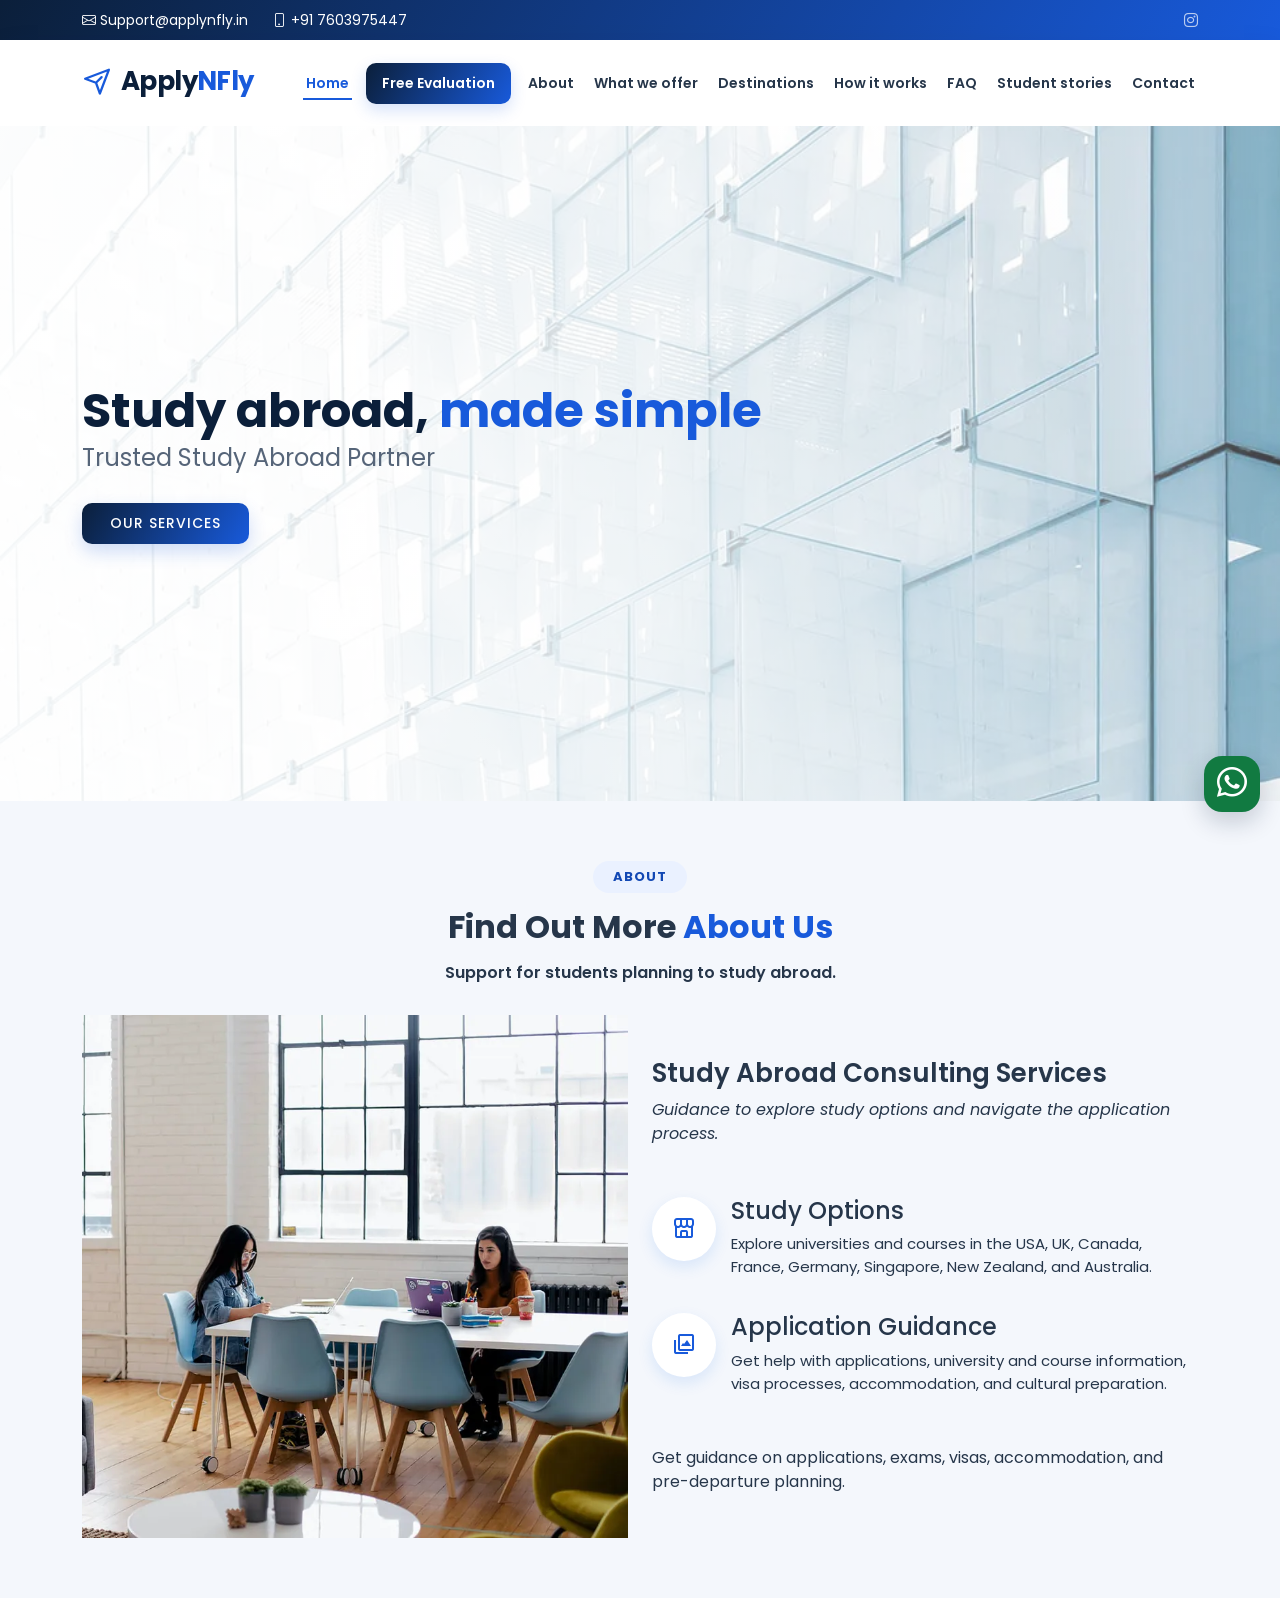
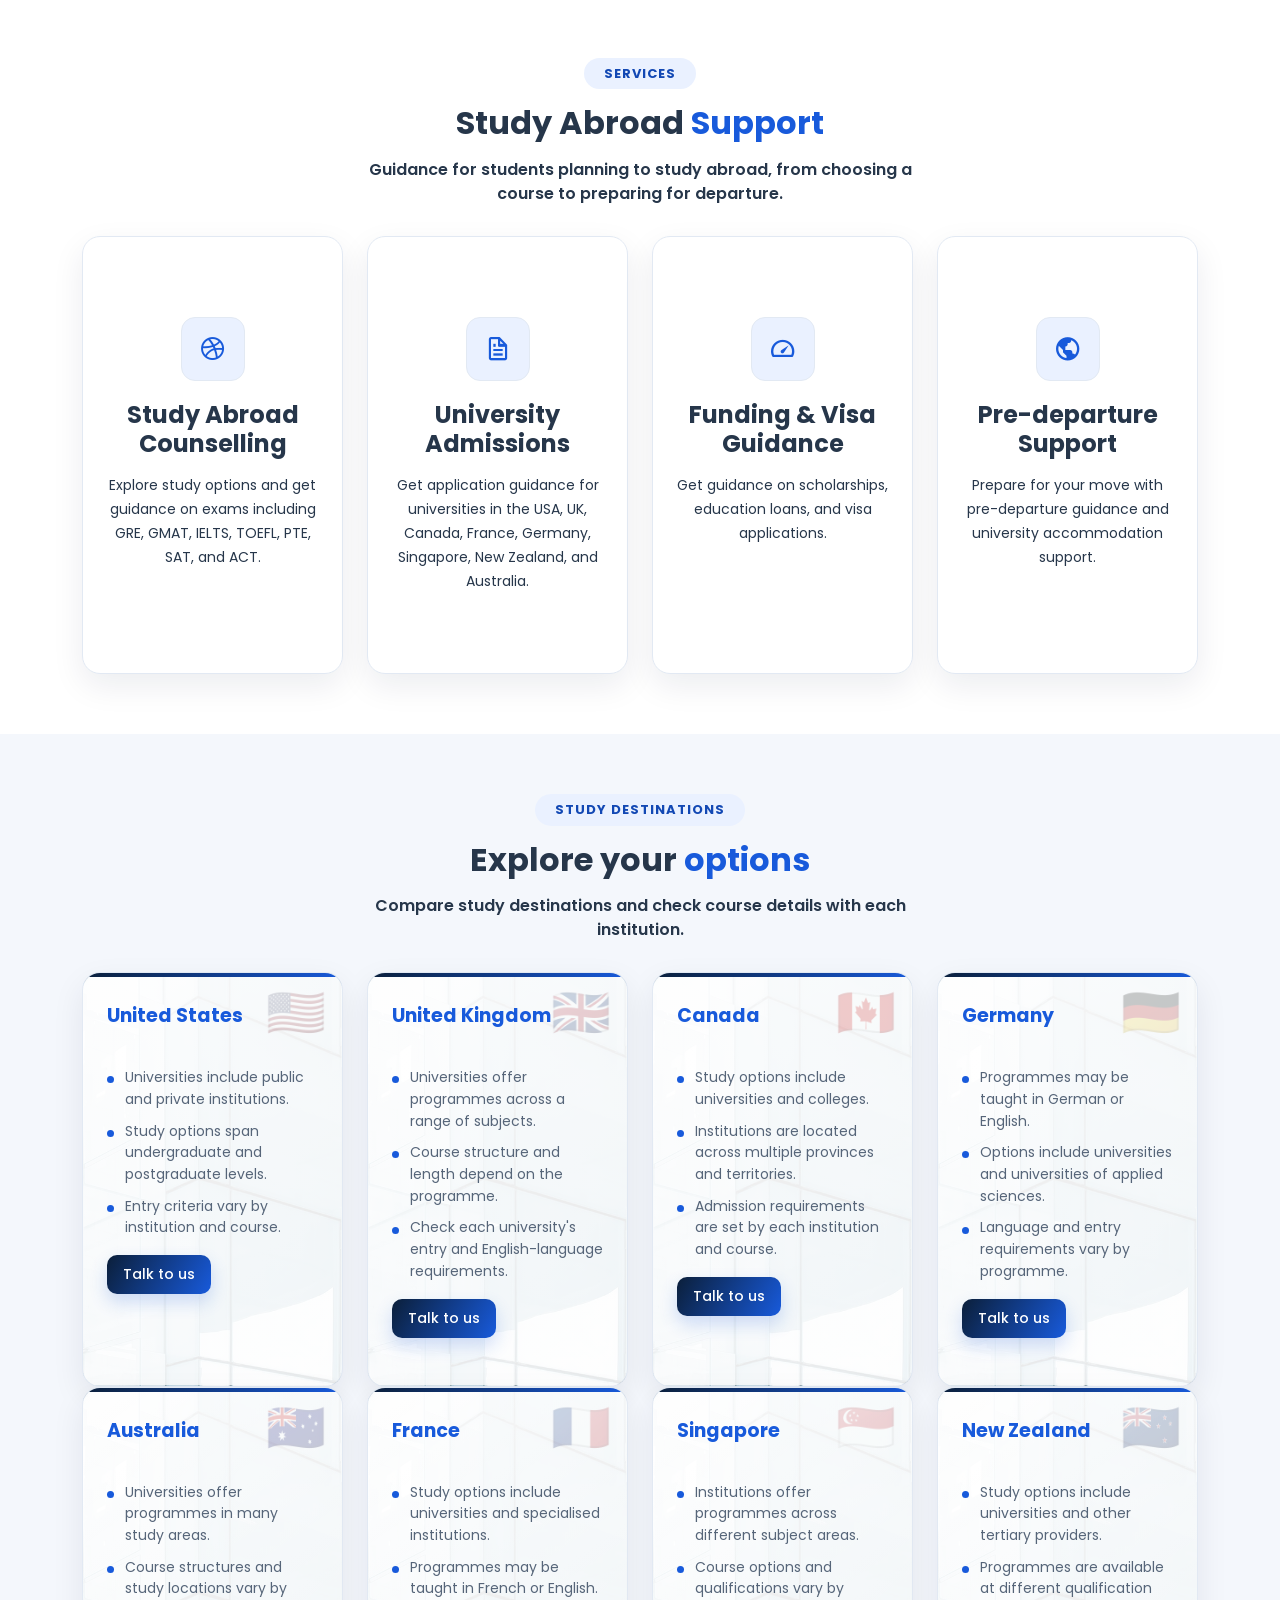
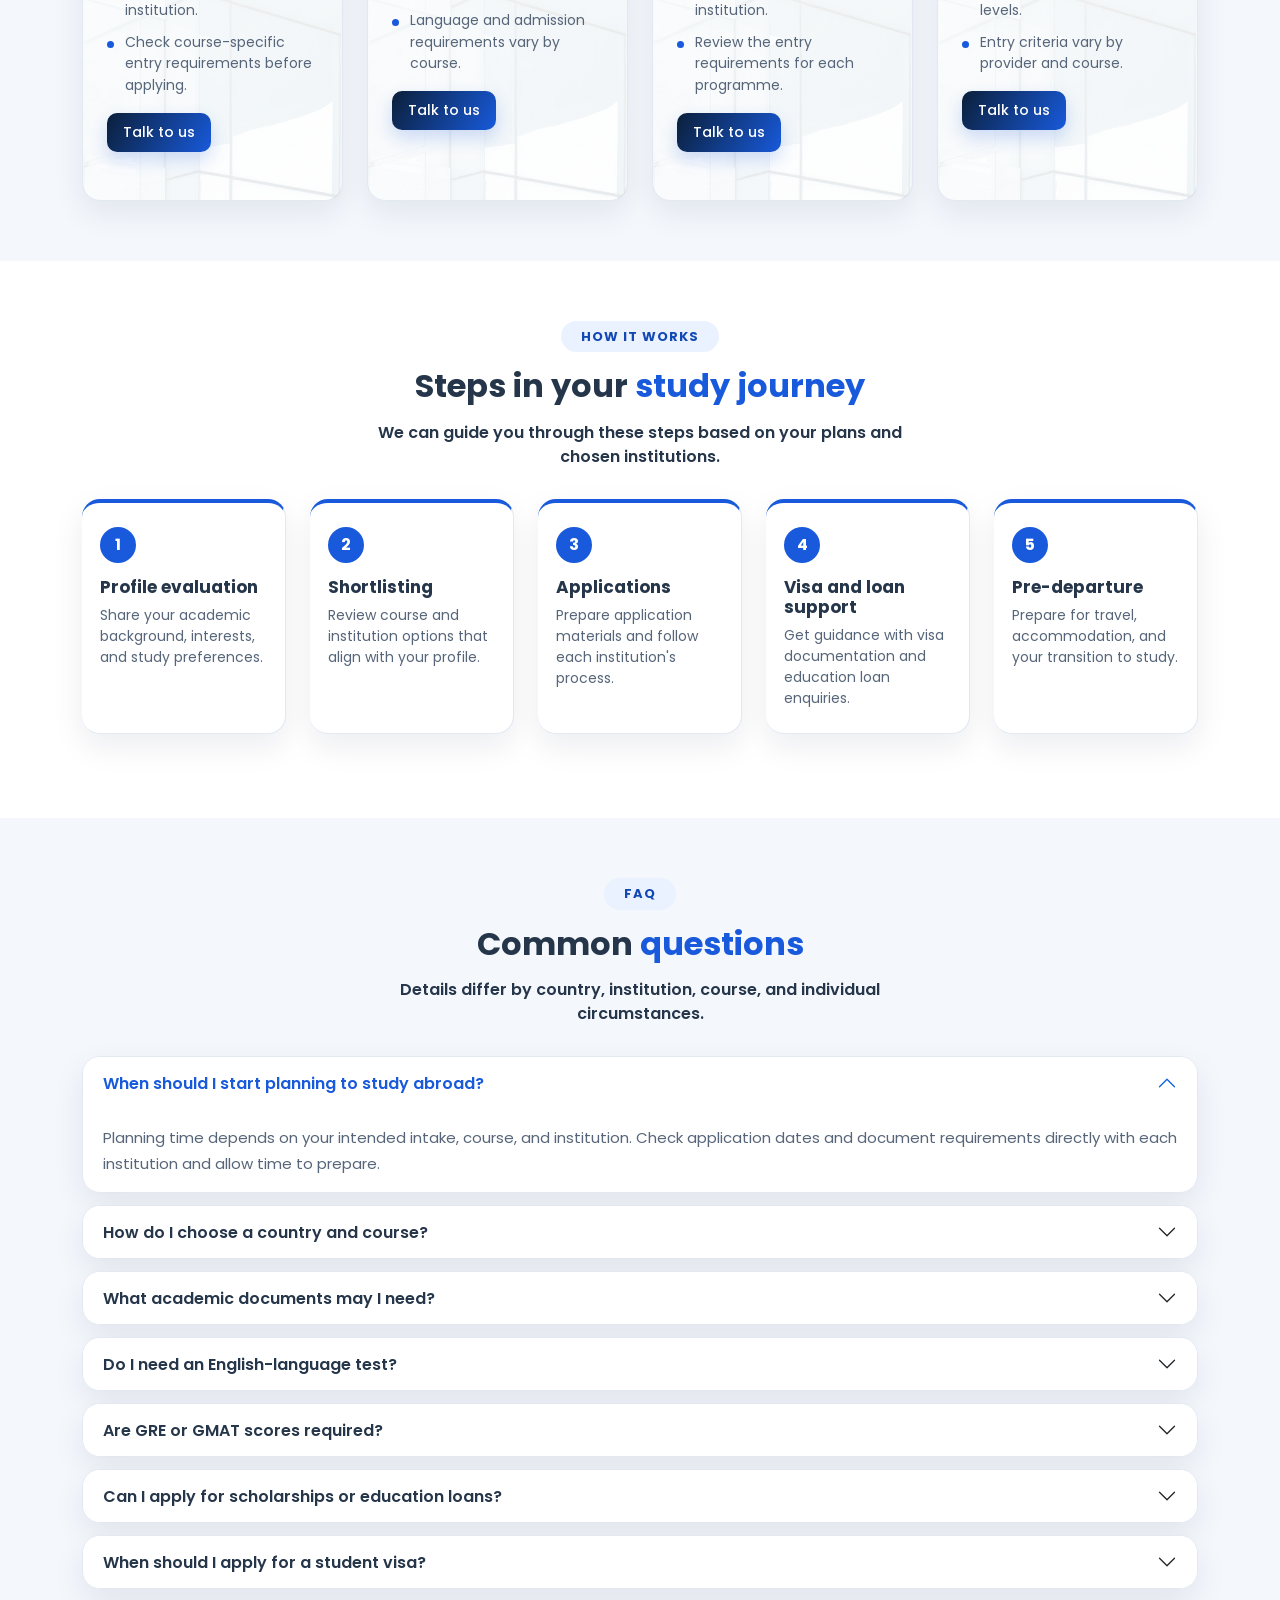
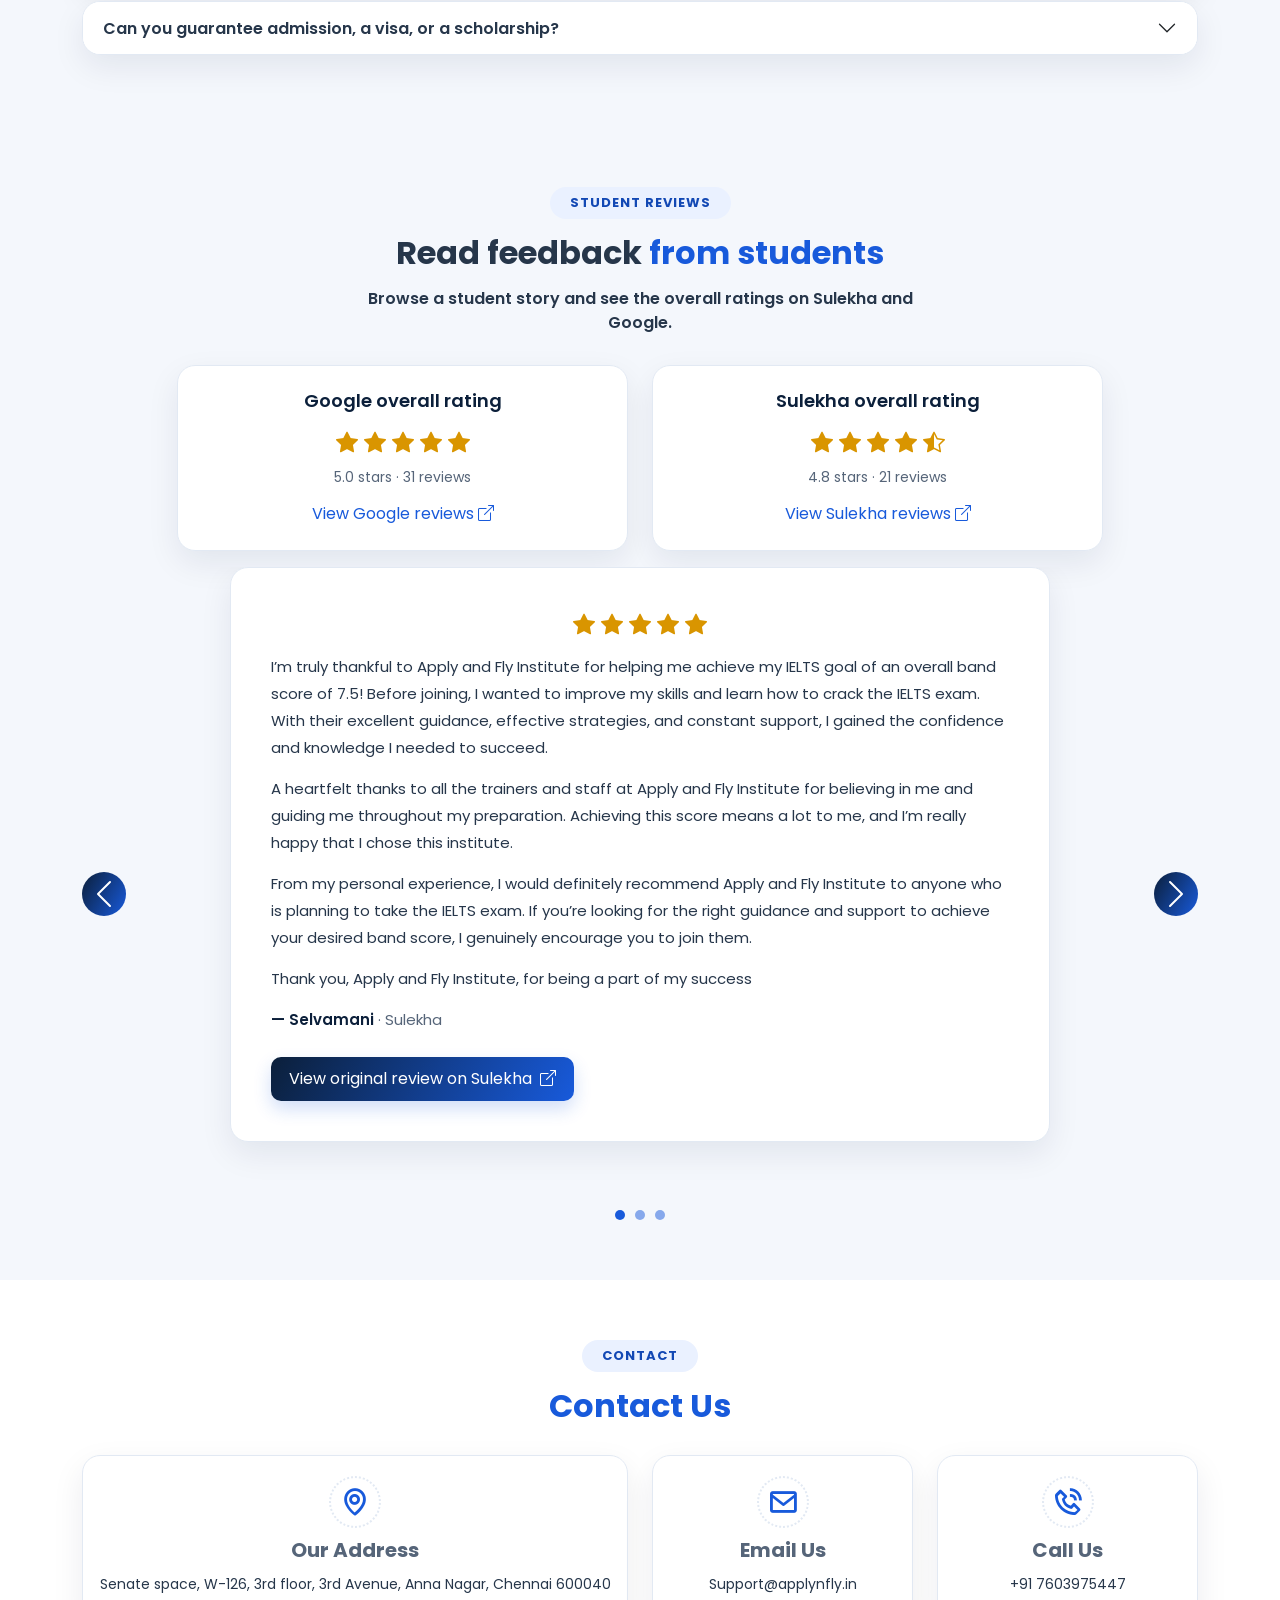
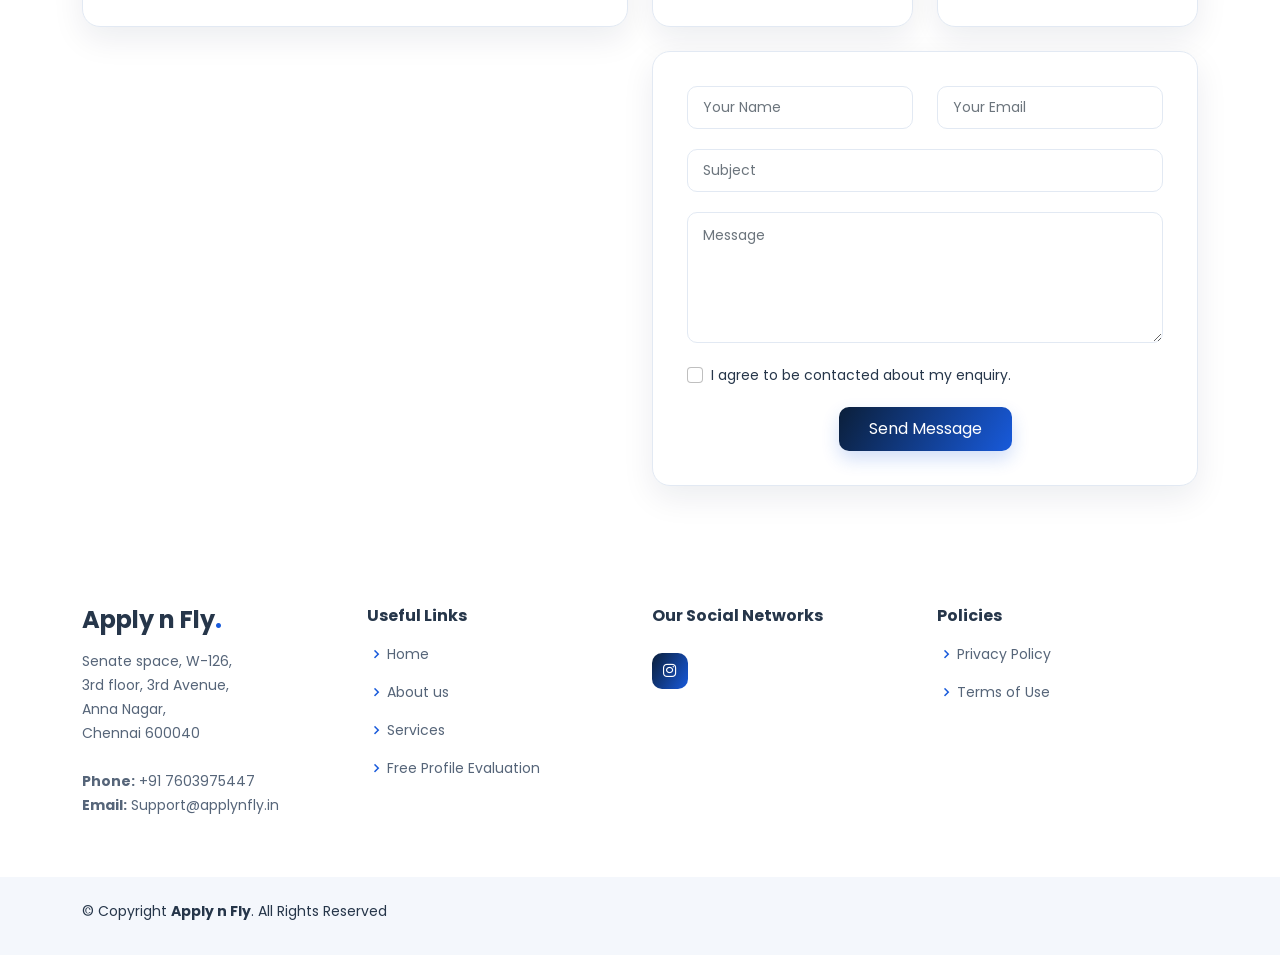
==== commit 869cb080: "27/10/2026 - REVIEW UPDATES" ====
--- a/index.html
+++ b/index.html
@@ -96,11 +96,11 @@
       <nav id="navbar" class="navbar">
         <ul>
           <li><a class="nav-link scrollto active" href="#hero">Home</a></li>
+          <li><a class="nav-link evaluation-cta" href="profile-evaluation.html">Free Evaluation</a></li>
           <li><a class="nav-link scrollto" href="#about">About</a></li>
           <li><a class="nav-link scrollto" href="#services">What we offer</a></li>
           <li><a class="nav-link scrollto" href="#destinations">Destinations</a></li>
           <li><a class="nav-link scrollto" href="#how-it-works">How it works</a></li>
-          <li><a class="nav-link scrollto" href="#evaluate">Free Evaluation</a></li>
           <li><a class="nav-link scrollto" href="#faq">FAQ</a></li>
           <li><a class="nav-link scrollto" href="#student-stories">Student stories</a></li>
           
@@ -228,29 +228,29 @@
         <div class="row">
           <div class="col-md-6 col-lg-3 d-flex align-items-stretch">
             <article class="destination-card">
-              <h4>USA</h4>
+              <h4><span class="destination-flag" aria-hidden="true">🇺🇸</span>United States</h4>
               <ul>
                 <li>Universities include public and private institutions.</li>
                 <li>Study options span undergraduate and postgraduate levels.</li>
                 <li>Entry criteria vary by institution and course.</li>
               </ul>
-              <a class="destination-link" href="https://wa.me/917603975447?text=Hi%20Apply%20n%20Fly%2C%20I%27d%20like%20to%20talk%20about%20studying%20in%20the%20USA" target="_blank" rel="noopener noreferrer">Talk to us</a>
+              <a class="destination-link" href="https://wa.me/917603975447?text=Hi%20Apply%20n%20Fly%2C%20I%27d%20like%20to%20talk%20about%20studying%20in%20the%20United%20States" target="_blank" rel="noopener noreferrer">Talk to us</a>
             </article>
           </div>
           <div class="col-md-6 col-lg-3 d-flex align-items-stretch">
             <article class="destination-card">
-              <h4>UK</h4>
+              <h4><span class="destination-flag" aria-hidden="true">🇬🇧</span>United Kingdom</h4>
               <ul>
                 <li>Universities offer programmes across a range of subjects.</li>
                 <li>Course structure and length depend on the programme.</li>
                 <li>Check each university's entry and English-language requirements.</li>
               </ul>
-              <a class="destination-link" href="https://wa.me/917603975447?text=Hi%20Apply%20n%20Fly%2C%20I%27d%20like%20to%20talk%20about%20studying%20in%20the%20UK" target="_blank" rel="noopener noreferrer">Talk to us</a>
+              <a class="destination-link" href="https://wa.me/917603975447?text=Hi%20Apply%20n%20Fly%2C%20I%27d%20like%20to%20talk%20about%20studying%20in%20the%20United%20Kingdom" target="_blank" rel="noopener noreferrer">Talk to us</a>
             </article>
           </div>
           <div class="col-md-6 col-lg-3 d-flex align-items-stretch">
             <article class="destination-card">
-              <h4>Canada</h4>
+              <h4><span class="destination-flag" aria-hidden="true">🇨🇦</span>Canada</h4>
               <ul>
                 <li>Study options include universities and colleges.</li>
                 <li>Institutions are located across multiple provinces and territories.</li>
@@ -261,7 +261,7 @@
           </div>
           <div class="col-md-6 col-lg-3 d-flex align-items-stretch">
             <article class="destination-card">
-              <h4>Germany</h4>
+              <h4><span class="destination-flag" aria-hidden="true">🇩🇪</span>Germany</h4>
               <ul>
                 <li>Programmes may be taught in German or English.</li>
                 <li>Options include universities and universities of applied sciences.</li>
@@ -272,7 +272,7 @@
           </div>
           <div class="col-md-6 col-lg-3 d-flex align-items-stretch">
             <article class="destination-card">
-              <h4>Australia</h4>
+              <h4><span class="destination-flag" aria-hidden="true">🇦🇺</span>Australia</h4>
               <ul>
                 <li>Universities offer programmes in many study areas.</li>
                 <li>Course structures and study locations vary by institution.</li>
@@ -283,7 +283,7 @@
           </div>
           <div class="col-md-6 col-lg-3 d-flex align-items-stretch">
             <article class="destination-card">
-              <h4>France</h4>
+              <h4><span class="destination-flag" aria-hidden="true">🇫🇷</span>France</h4>
               <ul>
                 <li>Study options include universities and specialised institutions.</li>
                 <li>Programmes may be taught in French or English.</li>
@@ -294,7 +294,7 @@
           </div>
           <div class="col-md-6 col-lg-3 d-flex align-items-stretch">
             <article class="destination-card">
-              <h4>Singapore</h4>
+              <h4><span class="destination-flag" aria-hidden="true">🇸🇬</span>Singapore</h4>
               <ul>
                 <li>Institutions offer programmes across different subject areas.</li>
                 <li>Course options and qualifications vary by institution.</li>
@@ -305,7 +305,7 @@
           </div>
           <div class="col-md-6 col-lg-3 d-flex align-items-stretch">
             <article class="destination-card">
-              <h4>New Zealand</h4>
+              <h4><span class="destination-flag" aria-hidden="true">🇳🇿</span>New Zealand</h4>
               <ul>
                 <li>Study options include universities and other tertiary providers.</li>
                 <li>Programmes are available at different qualification levels.</li>
@@ -441,135 +441,121 @@
       </div>
     </section>
 
-    <section id="student-stories" class="student-stories">
+    <section id="student-stories" class="student-stories section-bg">
       <div class="container" data-aos="fade-up">
         <div class="section-title">
-          <h2>Student stories</h2>
-          <h3>Experiences, shared <span>with permission</span></h3>
-          <p>We will add student stories here only after receiving their consent.</p>
-        </div>
-        <!-- TODO: Add real, consented student stories. Keep this card layout commented out until approved stories and attribution are available.
-        <div class="row">
-          <div class="col-md-6 col-lg-4">
-            <article class="story-card">
-              <blockquote>Student-approved story goes here.</blockquote>
-              <p>Student name and attribution, shared with permission.</p>
-            </article>
-          </div>
-        </div>
-        -->
-      </div>
-    </section>
-
-    <section id="evaluate" class="evaluation section-bg">
-      <div class="container" data-aos="fade-up">
-        <div class="section-title">
-          <h2>Free Evaluation</h2>
-          <h3><span>Free Profile Evaluation</span></h3>
-          <p>Share a few details about your study plans so we can get in touch about your options.</p>
-        </div>
-
-        <form action="#" method="post" class="evaluation-form">
-          <input type="text" name="website" class="d-none" tabindex="-1" autocomplete="off" aria-hidden="true">
-          <div class="row">
-            <div class="col-md-6 form-group">
-              <label for="evaluation-name">Full name</label>
-              <input type="text" class="form-control" id="evaluation-name" name="full_name" autocomplete="name" required>
-            </div>
-            <div class="col-md-6 form-group">
-              <label for="evaluation-phone">Phone (WhatsApp number)</label>
-              <input type="tel" class="form-control" id="evaluation-phone" name="phone" autocomplete="tel" required>
-            </div>
-            <div class="col-md-6 form-group">
-              <label for="evaluation-email">Email</label>
-              <input type="email" class="form-control" id="evaluation-email" name="email" autocomplete="email" required>
-            </div>
-            <div class="col-md-6 form-group">
-              <label for="evaluation-level">Course level</label>
-              <select class="form-control" id="evaluation-level" name="course_level" required>
-                <option value="">Select course level</option>
-                <option>UG</option>
-                <option>PG</option>
-                <option>MBA</option>
-                <option>PhD</option>
-              </select>
-            </div>
-            <div class="col-12 form-group">
-              <fieldset class="country-options">
-                <legend>Preferred country (select all that apply)</legend>
-                <div class="row">
-                  <div class="col-6 col-md-3"><label><input type="checkbox" name="preferred_countries" value="USA"> USA</label></div>
-                  <div class="col-6 col-md-3"><label><input type="checkbox" name="preferred_countries" value="UK"> UK</label></div>
-                  <div class="col-6 col-md-3"><label><input type="checkbox" name="preferred_countries" value="Canada"> Canada</label></div>
-                  <div class="col-6 col-md-3"><label><input type="checkbox" name="preferred_countries" value="Germany"> Germany</label></div>
-                  <div class="col-6 col-md-3"><label><input type="checkbox" name="preferred_countries" value="Australia"> Australia</label></div>
-                  <div class="col-6 col-md-3"><label><input type="checkbox" name="preferred_countries" value="France"> France</label></div>
-                  <div class="col-6 col-md-3"><label><input type="checkbox" name="preferred_countries" value="Singapore"> Singapore</label></div>
-                  <div class="col-6 col-md-3"><label><input type="checkbox" name="preferred_countries" value="New Zealand"> New Zealand</label></div>
-                </div>
-              </fieldset>
-            </div>
-            <div class="col-md-6 form-group">
-              <label for="evaluation-field">Field of study</label>
-              <input type="text" class="form-control" id="evaluation-field" name="field_of_study" required>
-            </div>
-            <div class="col-md-6 form-group">
-              <label for="evaluation-intake">Preferred intake</label>
-              <input type="text" class="form-control" id="evaluation-intake" name="preferred_intake" placeholder="e.g. September 2027" required>
-            </div>
-            <div class="col-md-6 form-group">
-              <label for="evaluation-academics">Latest academic percentage or CGPA</label>
-              <input type="text" class="form-control" id="evaluation-academics" name="academic_score" placeholder="e.g. 82% or 8.2 CGPA" required>
-            </div>
-            <div class="col-md-6 form-group">
-              <label for="evaluation-english-status">English test status</label>
-              <select class="form-control" id="evaluation-english-status" name="english_test_status" required>
-                <option value="">Select status</option>
-                <option>IELTS</option>
-                <option>TOEFL</option>
-                <option>PTE</option>
-                <option>Duolingo</option>
-                <option>Not taken yet</option>
-              </select>
-            </div>
-            <div class="col-md-6 form-group">
-              <label for="evaluation-english-score">English test score <span class="score-requirement">(required if taken)</span></label>
-              <input type="text" class="form-control" id="evaluation-english-score" name="english_test_score" placeholder="Enter score if taken">
-            </div>
-            <div class="col-md-6 form-group">
-              <label for="evaluation-gre-gmat">GRE/GMAT status</label>
-              <select class="form-control" id="evaluation-gre-gmat" name="gre_gmat_status" required>
-                <option value="">Select status</option>
-                <option>Not taken</option>
-                <option>Preparing</option>
-                <option>GRE taken</option>
-                <option>GMAT taken</option>
-                <option>Not required for my course</option>
-              </select>
-            </div>
-            <div class="col-md-6 form-group">
-              <label for="evaluation-budget">Yearly budget range (INR)</label>
-              <select class="form-control" id="evaluation-budget" name="yearly_budget_inr" required>
-                <option value="">Select yearly budget</option>
-                <option>Under ₹10 lakh</option>
-                <option>₹10–20 lakh</option>
-                <option>₹20–35 lakh</option>
-                <option>Above ₹35 lakh</option>
-                <option>Not sure yet</option>
-              </select>
-            </div>
-            <div class="col-12 form-group form-check">
-              <input type="checkbox" class="form-check-input" id="evaluation-consent" name="consent" value="I agree to be contacted about my enquiry." required>
-              <label class="form-check-label" for="evaluation-consent">I agree to be contacted about my enquiry.</label>
-            </div>
-          </div>
-          <div class="my-3">
-            <div class="loading" role="status" aria-live="polite">Submitting your evaluation...</div>
-            <div class="error-message" role="alert"></div>
-            <div class="sent-message" role="status" aria-live="polite">Thank you. Your profile evaluation request has been submitted.</div>
-          </div>
-          <div class="text-center"><button type="submit">Request Free Evaluation</button></div>
-        </form>
+          <h2>Student reviews</h2>
+          <h3>Read feedback <span>from students</span></h3>
+          <p>Browse a student story and see the overall ratings on Sulekha and Google.</p>
+        </div>
+
+        <div class="row justify-content-center review-overall-ratings">
+          <div class="col-12 col-md-6 col-lg-5 mb-3">
+            <article class="review-summary-card text-center">
+              <h4>Google overall rating</h4>
+              <p class="review-stars" aria-label="Google rating: 5 out of 5 stars">
+                <i class="bi bi-star-fill" aria-hidden="true"></i>
+                <i class="bi bi-star-fill" aria-hidden="true"></i>
+                <i class="bi bi-star-fill" aria-hidden="true"></i>
+                <i class="bi bi-star-fill" aria-hidden="true"></i>
+                <i class="bi bi-star-fill" aria-hidden="true"></i>
+              </p>
+              <p class="review-source">5.0 stars · 31 reviews</p>
+              <a class="review-link" href="https://www.google.com/search?q=apply+n+fly+overseas+education&amp;sxsrf=APpeQnu9OWPWdkgX-jUA2bcBXX96XudTow%3A1793037120809&amp;zx=1793037133326#lrd=0x3a5265dca92a9df7:0xbec517144741313d,1,,,," target="_blank" rel="noopener noreferrer">
+                View Google reviews <i class="bi bi-box-arrow-up-right" aria-hidden="true"></i>
+              </a>
+            </article>
+          </div>
+          <div class="col-12 col-md-6 col-lg-5 mb-3">
+            <article class="review-summary-card text-center">
+              <h4>Sulekha overall rating</h4>
+              <p class="review-stars" aria-label="Sulekha rating: 4.8 out of 5 stars">
+                <i class="bi bi-star-fill" aria-hidden="true"></i>
+                <i class="bi bi-star-fill" aria-hidden="true"></i>
+                <i class="bi bi-star-fill" aria-hidden="true"></i>
+                <i class="bi bi-star-fill" aria-hidden="true"></i>
+                <i class="bi bi-star-half" aria-hidden="true"></i>
+              </p>
+              <p class="review-source">4.8 stars · 21 reviews</p>
+              <a class="review-link" href="https://www.sulekha.com/profile/apply-n-fly-overseas-education-anna-nagar-chennai/reviews" target="_blank" rel="noopener noreferrer">
+                View Sulekha reviews <i class="bi bi-box-arrow-up-right" aria-hidden="true"></i>
+              </a>
+            </article>
+          </div>
+        </div>
+
+        <div id="studentReviewsCarousel" class="carousel slide review-carousel" data-bs-ride="false" aria-label="Student reviews">
+          <div class="carousel-indicators">
+            <button type="button" data-bs-target="#studentReviewsCarousel" data-bs-slide-to="0" class="active" aria-current="true" aria-label="Show Selvamani's Sulekha review"></button>
+            <button type="button" data-bs-target="#studentReviewsCarousel" data-bs-slide-to="1" aria-label="Show Ramesh Krishnan's Sulekha review"></button>
+            <button type="button" data-bs-target="#studentReviewsCarousel" data-bs-slide-to="2" aria-label="Show Zibeon Samuel's Sulekha review"></button>
+          </div>
+          <div class="carousel-inner">
+            <div class="carousel-item active">
+              <article class="review-card review-story-card">
+                <p class="review-stars" aria-label="5 out of 5 stars">
+                  <i class="bi bi-star-fill" aria-hidden="true"></i>
+                  <i class="bi bi-star-fill" aria-hidden="true"></i>
+                  <i class="bi bi-star-fill" aria-hidden="true"></i>
+                  <i class="bi bi-star-fill" aria-hidden="true"></i>
+                  <i class="bi bi-star-fill" aria-hidden="true"></i>
+                </p>
+                <blockquote>
+                  <p>I’m truly thankful to Apply and Fly Institute for helping me achieve my IELTS goal of an overall band score of 7.5! Before joining, I wanted to improve my skills and learn how to crack the IELTS exam. With their excellent guidance, effective strategies, and constant support, I gained the confidence and knowledge I needed to succeed.</p>
+                  <p>A heartfelt thanks to all the trainers and staff at Apply and Fly Institute for believing in me and guiding me throughout my preparation. Achieving this score means a lot to me, and I’m really happy that I chose this institute.</p>
+                  <p>From my personal experience, I would definitely recommend Apply and Fly Institute to anyone who is planning to take the IELTS exam. If you’re looking for the right guidance and support to achieve your desired band score, I genuinely encourage you to join them.</p>
+                  <p>Thank you, Apply and Fly Institute, for being a part of my success</p>
+                  <footer>— Selvamani <span>· Sulekha</span></footer>
+                </blockquote>
+                <a class="review-link" href="https://www.sulekha.com/profile/apply-n-fly-overseas-education-anna-nagar-chennai/reviews" target="_blank" rel="noopener noreferrer">
+                  View original review on Sulekha <i class="bi bi-box-arrow-up-right" aria-hidden="true"></i>
+                </a>
+              </article>
+            </div>
+            <div class="carousel-item">
+              <article class="review-card review-story-card">
+                <p class="review-stars" aria-label="5 out of 5 stars">
+                  <i class="bi bi-star-fill" aria-hidden="true"></i>
+                  <i class="bi bi-star-fill" aria-hidden="true"></i>
+                  <i class="bi bi-star-fill" aria-hidden="true"></i>
+                  <i class="bi bi-star-fill" aria-hidden="true"></i>
+                  <i class="bi bi-star-fill" aria-hidden="true"></i>
+                </p>
+                <blockquote>
+                  <p>We had a very Pleasant Experience &amp; Professional Approach with ‘Apply N Fly’ and Mrs.Vanaja has coordinated very well for my son’s Higher Education at MiddleSex University. She has explained us all the options at different Countries, guided to choose the right course &amp; right University suits my son’s Interests, taken care of all the necessary formalities right from Application to Boarding Pass. Apply N Fly takes care of all the formalities &amp; responsibilities and we can sit relax without any worries. We strongly recommend others to make use of Apply N Fly services and they are fully dependable. Thanks to Apply N Fly &amp; Vanaja for their Services 🙏</p>
+                  <footer>— Ramesh Krishnan <span>· Sulekha</span></footer>
+                </blockquote>
+                <a class="review-link" href="https://www.sulekha.com/profile/apply-n-fly-overseas-education-anna-nagar-chennai/reviews" target="_blank" rel="noopener noreferrer">
+                  View original review on Sulekha <i class="bi bi-box-arrow-up-right" aria-hidden="true"></i>
+                </a>
+              </article>
+            </div>
+            <div class="carousel-item">
+              <article class="review-card review-story-card">
+                <p class="review-stars" aria-label="5 out of 5 stars">
+                  <i class="bi bi-star-fill" aria-hidden="true"></i>
+                  <i class="bi bi-star-fill" aria-hidden="true"></i>
+                  <i class="bi bi-star-fill" aria-hidden="true"></i>
+                  <i class="bi bi-star-fill" aria-hidden="true"></i>
+                  <i class="bi bi-star-fill" aria-hidden="true"></i>
+                </p>
+                <blockquote>
+                  <p>I had a wonderful experience with Apply N Fly, especially with Mrs. Vanaja, who supported me throughout my entire study abroad journey. From IELTS preparation and German language classes to university applications, documentation, regular follow-ups, and the visa process, she guided me at every step. She was always patient, approachable, and made sure everything was properly taken care of. She also helped me with the education loan process and was always available whenever I had any doubts or needed assistance. I’m truly grateful for all her support and guidance, and I would definitely recommend Mrs. Vanaja and Apply N Fly to anyone planning to study abroad.</p>
+                  <footer>— Zibeon Samuel <span>· Sulekha</span></footer>
+                </blockquote>
+                <a class="review-link" href="https://www.sulekha.com/profile/apply-n-fly-overseas-education-anna-nagar-chennai/reviews" target="_blank" rel="noopener noreferrer">
+                  View original review on Sulekha <i class="bi bi-box-arrow-up-right" aria-hidden="true"></i>
+                </a>
+              </article>
+            </div>
+          </div>
+          <button class="carousel-control-prev" type="button" data-bs-target="#studentReviewsCarousel" data-bs-slide="prev" aria-label="Previous review">
+            <span class="carousel-control-prev-icon" aria-hidden="true"></span>
+          </button>
+          <button class="carousel-control-next" type="button" data-bs-target="#studentReviewsCarousel" data-bs-slide="next" aria-label="Next review">
+            <span class="carousel-control-next-icon" aria-hidden="true"></span>
+          </button>
+        </div>
       </div>
     </section>
 
@@ -680,7 +666,7 @@
               <li><i class="bx bx-chevron-right"></i> <a href="#hero">Home</a></li>
               <li><i class="bx bx-chevron-right"></i> <a href="#about">About us</a></li>
               <li><i class="bx bx-chevron-right"></i> <a href="#services">Services</a></li>
-              <li><i class="bx bx-chevron-right"></i> <a href="#evaluate">Free Profile Evaluation</a></li>
+              <li><i class="bx bx-chevron-right"></i> <a href="profile-evaluation.html">Free Profile Evaluation</a></li>
             </ul>
           </div>
 
--- a/assets/css/style.css
+++ b/assets/css/style.css
@@ -1678,45 +1678,97 @@
 .destinations .destination-card {
   width: 100%;
   height: 100%;
+  min-height: 100%;
   margin-bottom: 24px;
   padding: 24px;
-  background: var(--color-surface);
+  position: relative;
+  isolation: isolate;
+  overflow: hidden;
+  background: linear-gradient(145deg, rgba(255, 255, 255, 0.97), rgba(255, 255, 255, 0.9)), url("../img/hero-bg.webp") center / cover;
   border: 1px solid var(--color-border);
-  border-radius: 6px;
-  box-shadow: 0 4px 18px rgba(0, 0, 0, 0.05);
+  border-radius: var(--radius-card);
+  box-shadow: var(--shadow-card);
+}
+
+.destinations .destination-card::before {
+  content: "";
+  position: absolute;
+  top: 0;
+  left: 0;
+  right: 0;
+  height: 4px;
+  background: var(--brand-gradient);
+  z-index: -1;
 }
 
 .destination-card h4 {
-  color: var(--brand-blue);
-  font-size: 20px;
+  display: block;
+  position: relative;
+  min-height: 52px;
+  padding: 8px 42px 0 0;
+  color: var(--brand-blue);
+  font-size: 19px;
   font-weight: 700;
-  margin-bottom: 16px;
+  margin-bottom: 18px;
+}
+
+.destination-flag {
+  position: absolute;
+  top: -8px;
+  right: -8px;
+  z-index: -1;
+  opacity: 0.2;
+  font-size: 48px;
+  line-height: 1;
+  filter: saturate(0.75);
+  pointer-events: none;
 }
 
 .destination-card ul {
-  min-height: 145px;
-  padding-left: 20px;
+  min-height: 155px;
+  padding: 0;
+  list-style: none;
   color: var(--color-muted);
   font-size: 14px;
 }
 
 .destination-card li {
+  position: relative;
+  padding-left: 18px;
   margin-bottom: 10px;
+  line-height: 1.55;
+}
+
+.destination-card li::before {
+  content: "";
+  position: absolute;
+  top: 0.65em;
+  left: 0;
+  width: 7px;
+  height: 7px;
+  background: var(--brand-blue);
+  border-radius: 50%;
 }
 
 .destination-card .destination-link {
-  display: inline-block;
-  padding: 8px 18px;
-  color: var(--color-surface);
-  background: var(--brand-blue);
-  border-radius: 4px;
+  display: inline-flex;
+  align-items: center;
+  justify-content: center;
+  gap: 7px;
+  padding: 9px 16px;
+  color: var(--color-surface);
+  background: var(--brand-gradient);
+  border-radius: var(--radius-control);
   font-size: 14px;
-  transition: 0.3s;
+  font-weight: 500;
+  transition: transform 0.2s ease, box-shadow 0.2s ease, background 0.2s ease;
 }
 
 .destination-card .destination-link:hover {
-  background: var(--brand-blue-dark);
-  color: var(--color-surface);
+  background: linear-gradient(120deg, var(--brand-blue-dark) 0%, var(--brand-blue) 100%);
+  color: var(--color-surface);
+  box-shadow: 0 8px 18px rgba(24, 90, 219, 0.24);
+  transform: translateY(-2px);
 }
 
 .process-step {
@@ -1783,7 +1835,184 @@
 }
 
 .student-stories {
+  background: var(--color-background);
+}
+
+.review-card {
+  min-height: 270px;
+  margin: 0 48px 54px;
+  padding: clamp(24px, 5vw, 40px);
   background: var(--color-surface);
+  border: 1px solid var(--color-border);
+  border-radius: var(--radius-card);
+  box-shadow: var(--shadow-card);
+}
+
+.review-summary-card {
+  height: 100%;
+  padding: 24px;
+  background: var(--color-surface);
+  border: 1px solid var(--color-border);
+  border-radius: var(--radius-card);
+  box-shadow: var(--shadow-card);
+}
+
+.review-summary-card h4 {
+  margin-bottom: 14px;
+  color: var(--brand-navy);
+  font-size: 18px;
+  font-weight: 600;
+}
+
+.review-summary-card .review-stars {
+  justify-content: center;
+  margin-bottom: 8px;
+}
+
+.review-summary-card .review-source {
+  margin-bottom: 14px;
+  color: var(--color-muted);
+  font-size: 14px;
+}
+
+.review-story-card {
+  max-width: 820px;
+  margin-right: auto;
+  margin-left: auto;
+}
+
+.review-story-card blockquote {
+  margin: 0 auto 24px;
+  color: var(--color-text);
+  font-size: 15px;
+  line-height: 1.8;
+  text-align: left;
+}
+
+.review-story-card blockquote p {
+  margin-bottom: 14px;
+}
+
+.review-story-card blockquote footer {
+  color: var(--brand-navy);
+  font-size: 15px;
+  font-weight: 600;
+}
+
+.review-story-card blockquote footer span {
+  color: var(--color-muted);
+  font-weight: 400;
+}
+
+.review-rating-card {
+  display: flex;
+  flex-direction: column;
+  align-items: center;
+  justify-content: center;
+  max-width: 620px;
+  margin-right: auto;
+  margin-left: auto;
+}
+
+.review-rating-card h4 {
+  margin-bottom: 18px;
+  color: var(--brand-navy);
+  font-size: 22px;
+  font-weight: 600;
+}
+
+.review-carousel {
+  padding-bottom: 24px;
+}
+
+.review-carousel .carousel-control-prev,
+.review-carousel .carousel-control-next {
+  width: 44px;
+  height: 44px;
+  top: 50%;
+  bottom: auto;
+  background: var(--brand-gradient);
+  border: 0;
+  border-radius: 50%;
+  opacity: 1;
+  transform: translateY(-50%);
+}
+
+.review-carousel .carousel-control-prev {
+  left: 0;
+}
+
+.review-carousel .carousel-control-next {
+  right: 0;
+}
+
+.review-carousel .carousel-indicators {
+  bottom: 0;
+  margin-bottom: 0;
+}
+
+.review-carousel .carousel-indicators [data-bs-target] {
+  width: 10px;
+  height: 10px;
+  margin: 0 5px;
+  background-color: var(--brand-blue);
+  border: 0;
+  border-radius: 50%;
+}
+
+.review-card .review-stars {
+  display: flex;
+  justify-content: center;
+  gap: 6px;
+  margin: 0 0 12px;
+  color: #d99500;
+  font-size: 22px;
+}
+
+.review-summary-card .review-stars {
+  display: flex;
+  gap: 6px;
+  color: #d99500;
+  font-size: 22px;
+}
+
+.google-review-mark {
+  display: inline-flex;
+  width: 44px;
+  height: 44px;
+  align-items: center;
+  justify-content: center;
+  margin-bottom: 12px;
+  color: #4285f4;
+  background: var(--color-surface);
+  border: 1px solid var(--color-border);
+  border-radius: 50%;
+  font-size: 27px;
+  font-weight: 600;
+  line-height: 1;
+}
+
+.review-card .review-source {
+  margin-bottom: 18px;
+  color: var(--color-muted);
+  font-size: 14px;
+}
+
+.review-card .review-link {
+  display: inline-flex;
+  align-items: center;
+  justify-content: center;
+  gap: 8px;
+  padding: 10px 18px;
+  color: #fff;
+  background: var(--brand-gradient);
+  border-radius: var(--radius-control);
+  box-shadow: 0 8px 18px rgba(24, 90, 219, 0.2);
+}
+
+.review-card .review-link:hover {
+  color: #fff;
+  background: linear-gradient(120deg, var(--brand-blue-dark) 0%, var(--brand-blue) 100%);
 }
 
 .evaluation .evaluation-form {
@@ -2202,6 +2431,25 @@
   color: var(--brand-blue);
 }
 
+.navbar .evaluation-cta,
+.navbar .evaluation-cta:focus {
+  padding: 10px 16px;
+  color: #fff;
+  background: var(--brand-gradient);
+  border-radius: var(--radius-control);
+  box-shadow: 0 6px 16px rgba(24, 90, 219, 0.18);
+}
+
+.navbar .evaluation-cta:before {
+  display: none;
+}
+
+.navbar .evaluation-cta:hover,
+.navbar li:hover>.evaluation-cta {
+  color: #fff;
+  background: linear-gradient(120deg, var(--brand-blue-dark) 0%, var(--brand-blue) 100%);
+}
+
 .mobile-nav-toggle {
   color: var(--brand-navy);
 }
@@ -2219,6 +2467,24 @@
 .navbar-mobile .active,
 .navbar-mobile li:hover>a {
   color: var(--brand-blue);
+}
+
+.navbar-mobile .evaluation-cta,
+.navbar-mobile .evaluation-cta:focus {
+  display: inline-flex;
+  margin: 8px 20px;
+  color: #fff;
+}
+
+@media (min-width: 992px) and (max-width: 1366px) {
+  .navbar>ul>li {
+    padding-left: 14px;
+  }
+
+  .navbar a,
+  .navbar a:focus {
+    font-size: 14px;
+  }
 }
 
 #hero:before {
@@ -2331,6 +2597,12 @@
   border-radius: var(--radius-card) !important;
 }
 
+.destinations .destination-card {
+  background-image: linear-gradient(145deg, rgba(255, 255, 255, 0.97), rgba(255, 255, 255, 0.9)), url("../img/hero-bg.webp");
+  background-position: center;
+  background-size: cover;
+}
+
 .destination-card .destination-link,
 .process-step .step-number {
   color: var(--color-surface);
@@ -2473,4 +2745,25 @@
   .legal-page {
     padding: 32px 0 48px;
   }
+
+  .review-card {
+    margin-right: 38px;
+    margin-left: 38px;
+    padding: 22px 18px;
+  }
+
+  .review-story-card {
+    margin-right: 38px;
+    margin-left: 38px;
+  }
+
+  .review-carousel .carousel-control-prev,
+  .review-carousel .carousel-control-next {
+    width: 34px;
+    height: 34px;
+  }
+
+  .review-story-card blockquote {
+    font-size: 14px;
+  }
 }
